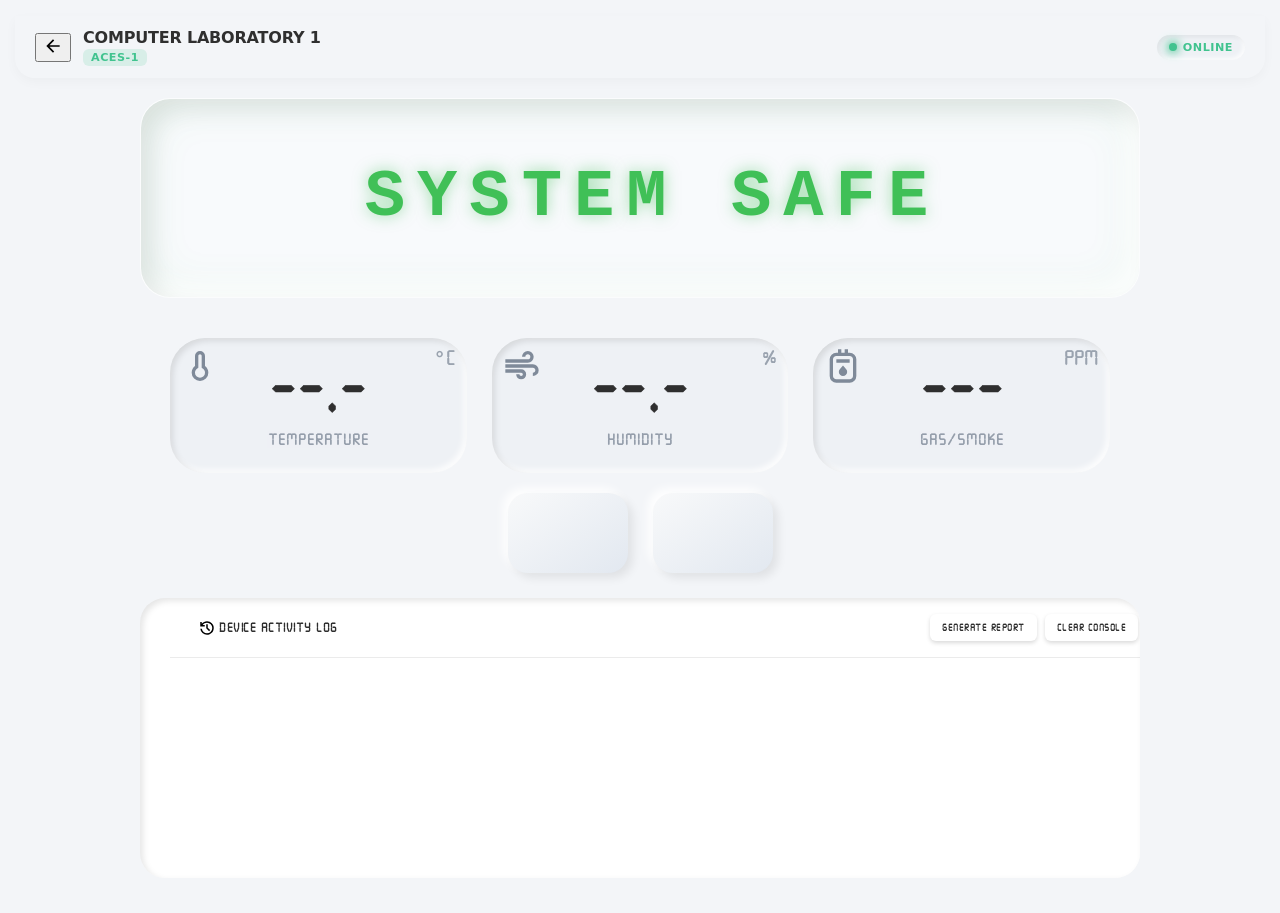
==== device.html @ 0c671ef6 "sync/websocket update for all features" ====
<!DOCTYPE html>
<html lang="en">
<head>
    <meta charset="UTF-8">
    <meta name="viewport" content="width=device-width, initial-scale=1.0">
    <title>Device Detail - ACES IOT</title>
    <script>
      // Apply dark mode immediately to prevent flash
      if (localStorage.getItem('darkMode') === 'true') {
        document.documentElement.classList.add('dark-mode');
      }
    </script>
    
    <link rel="stylesheet" href="css/style.css">
</head>
<body class="device-detail-page">
<script>
  // Immediately apply dark mode to body
  if (localStorage.getItem('darkMode') === 'true') {
    document.body.classList.add('dark-mode');
  }
</script>

    <style>
        .sensor-value {
            font-family: 'SevenSegment', monospace !important;
            font-size: clamp(2.5rem, 8vw, 3.5rem);
            line-height: 1;
        }

        /* Smooth scroll for the log console */
        #deviceLogList {
            scrollbar-width: thin;
            scrollbar-color: var(--text-muted) transparent;
        }
        #deviceLogList::-webkit-scrollbar {
            width: 4px;
        }
        #deviceLogList::-webkit-scrollbar-thumb {
            background: var(--text-muted);
            border-radius: 10px;
        }

        /* Ensure SVGs inside buttons align with text */
        .modal-btn {
            display: flex;
            align-items: center;
            justify-content: center;
            gap: 10px;
        }
        
        #bannerIcon svg {
            filter: drop-shadow(0 0 5px rgba(0,0,0,0.1));
        }

        /* Device header info layout */
        .device-header-info {
            display: flex;
            flex-direction: column;
            gap: 2px;
        }

        /* Device ID badge */
        .device-id-badge {
            font-size: 0.7rem;
            font-weight: 600;
            color: var(--primary-accent);
            background: rgba(65, 195, 143, 0.15);
            padding: 2px 8px;
            border-radius: 6px;
            letter-spacing: 0.5px;
            width: fit-content;
        }

        .dark-mode .device-id-badge {
            background: rgba(65, 195, 143, 0.2);
        }
    </style>
</head>

<body class="device-detail-page">
<script>
  // Immediately apply dark mode to body
  if (localStorage.getItem('darkMode') === 'true') {
    document.body.classList.add('dark-mode');
  }
</script>
    <div class="dashboard-container">
        
        <header class="main-header" style="display: flex; align-items: center; justify-content: space-between; padding: 12px 20px; background: var(--bg-color); border-radius: 0 0 20px 20px; box-shadow: 0 4px 12px rgba(0,0,0,0.03);">
    
    <div style="display: flex; align-items: center; gap: 12px;">
        <button onclick="window.location.href='index.html'" class="back-btn">
            <svg xmlns="http://www.w3.org/2000/svg" height="20px" viewBox="0 -960 960 960" width="20px" fill="currentColor">
                <path d="m313-440 224 224-57 56-320-320 320-320 57 56-224 224h487v80H313Z"/>
            </svg>
        </button>

        <div class="device-header-info">
            <h1 id="detDeviceName" style="margin: 0; font-size: 1rem; font-weight: 800; white-space: nowrap; letter-spacing: -0.2px;">
                COMPUTER LABORATORY 1
            </h1>
            <span id="detDeviceId" class="device-id-badge">ACES-1</span>
        </div>
    </div>

    <div style="display: flex; align-items: center; gap: 12px;">
        <div id="detStatus" class="device-status online">
            ONLINE
        </div>
    </div>
</header>

        <main class="content-area" style="padding: 20px 15px;">
            
            <div id="statusBanner" class="status-banner banner-safe">
    <div id="bannerIcon">
        </div>
    <h2 id="bannerText">SYSTEM SAFE</h2>
</div>

            <div class="sensor-row" style="margin-bottom: 30px;">
                <div class="sensor-box" id="tempBox">
                    <div class="sensor-icon">
                        <svg xmlns="http://www.w3.org/2000/svg" viewBox="0 -960 960 960" fill="currentColor"><path d="M480-120q-83 0-141.5-58.5T280-320q0-48 21-89.5t59-70.5v-240q0-50 35-85t85-35q50 0 85 35t35 85v240q38 29 59 70.5t21 89.5q0 83-58.5 141.5T480-120Zm0-80q50 0 85-35t35-85q0-29-12.5-54T552-416l-32-24v-280q0-17-11.5-28.5T480-760q-17 0-28.5 11.5T440-720v280l-32 24q-23 17-35.5 42T360-320q0 50 35 85t85 35Zm0-120Z"/></svg>
                    </div>
                    <div class="sensor-unit">°C</div>
                    <span class="sensor-value" id="detTemp">--.-</span>
                    <div class="sensor-label">Temperature</div>
                </div>

                <div class="sensor-box" id="humBox">
                    <div class="sensor-icon">
                        <svg xmlns="http://www.w3.org/2000/svg" viewBox="0 -960 960 960" fill="currentColor"><path d="M460-160q-50 0-85-35t-35-85h80q0 17 11.5 28.5T460-240q17 0 28.5-11.5T500-280q0-17-11.5-28.5T460-320H80v-80h380q50 0 85 35t35 85q0 50-35 85t-85 35ZM80-560v-80h540q26 0 43-17t17-43q0-26-17-43t-43-17q-26 0-43 17t-17 43h-80q0-59 40.5-99.5T620-840q59 0 99.5 40.5T760-700q0 59-40.5 99.5T620-560H80Zm660 320v-80q26 0 43-17t17-43q0-26-17-43t-43-17H80v-80h660q59 0 99.5 40.5T880-380q0 59-40.5 99.5T740-240Z"/></svg>
                    </div>
                    <div class="sensor-unit">%</div>
                    <span class="sensor-value" id="detHum">--.-</span>
                    <div class="sensor-label">Humidity</div>
                </div>

                <div class="sensor-box" id="gasBox">
                    <div class="sensor-icon">
                        <svg xmlns="http://www.w3.org/2000/svg" viewBox="0 -960 960 960" fill="currentColor"><path d="M320-80q-66 0-113-47t-47-113v-400q0-66 47-113t113-47h40v-80h80v80h80v-80h80v80h40q66 0 113 47t47 113v400q0 66-47 113T640-80H320Zm0-80h320q33 0 56.5-23.5T720-240v-400q0-33-23.5-56.5T640-720H320q-33 0-56.5 23.5T240-640v400q0 33 23.5 56.5T320-160Zm0-400h320v-80H320v80Zm160 320q42 0 71-28.5t29-69.5q0-33-19-56.5T480-490q-63 72-81.5 96T380-338q0 41 29 69.5t71 28.5ZM240-720v560-560Z"/></svg>
                    </div>
                    <div class="sensor-unit">PPM</div>
                    <span class="sensor-value" id="detGas">---</span>
                    <div class="sensor-label">Gas/Smoke</div>
                </div>
            </div>

           <div class="modal-button-row" style="display: flex; gap: 25px; margin-bottom: 25px; justify-content: center; width: 100%;">
    
    <button onclick="triggerValidation('alarm')" id="manualAlarmBtn" class="modal-btn tactile-key">
        <span id="alarmBtnIcon" class="power-icon">
            </span>
    </button>

    <button onclick="triggerValidation('bfp')" id="bfpBtn" class="modal-btn delete-style tactile-key">
        <span class="bfp-icon-wrap">
            </span>
    </button>
    
</div>

<div class="sensor-box activity-log-container" style="height: 220px; padding: 0; display: flex; flex-direction: column; margin-top: 10px;">
    
    <div class="activity-log-header">
        <div class="activity-log-title-group">
            <svg xmlns="http://www.w3.org/2000/svg" height="24px" viewBox="0 -960 960 960" width="24px" fill="currentColor" class="activity-log-icon">
                <path d="M480-120q-138 0-240.5-91.5T122-440h82q14 104 92.5 172T480-200q117 0 198.5-81.5T760-480q0-117-81.5-198.5T480-760q-69 0-129 32t-101 88h110v80H120v-240h80v94q51-64 124.5-99T480-840q75 0 140.5 28.5t114 77q48.5 48.5 77 114T840-480q0 75-28.5 140.5t-77 114q-48.5 48.5-114 77T480-120Zm112-192L440-464v-216h80v184l128 128-56 56Z"/>
            </svg>
            <h3 class="activity-log-title">DEVICE ACTIVITY LOG</h3>
        </div>
        <div style="display: flex; align-items: center; gap: 8px;">
            <div class="report-dropdown">
                <button id="deviceReportBtn" class="activity-log-action-btn">
                    GENERATE REPORT
                </button>
                <div class="report-menu" id="deviceReportMenu" style="display: none;">
                    <button class="report-option" onclick="generateDeviceReport('pdf')">
                        <svg xmlns="http://www.w3.org/2000/svg" viewBox="0 -960 960 960" fill="currentColor">
                            <path d="m720-120 160-160-56-56-64 64v-167h-80v167l-64-64-56 56 160 160ZM560 0v-80h320V0H560ZM240-160q-33 0-56.5-23.5T160-240v-560q0-33 23.5-56.5T240-880h280l240 240v121h-80v-81H480v-200H240v560h240v80H240Zm0-80v-560 560Z"/>
                        </svg>
                        PDF
                    </button>
                    <button class="report-option" onclick="generateDeviceReport('txt')">
                        <svg xmlns="http://www.w3.org/2000/svg" viewBox="0 -960 960 960" fill="currentColor">
                            <path d="m720-120 160-160-56-56-64 64v-167h-80v167l-64-64-56 56 160 160ZM560 0v-80h320V0H560ZM240-160q-33 0-56.5-23.5T160-240v-560q0-33 23.5-56.5T240-880h280l240 240v121h-80v-81H480v-200H240v560h240v80H240Zm0-80v-560 560Z"/>
                        </svg>
                        TXT
                    </button>
                    <button class="report-option" onclick="generateDeviceReport('csv')">
                        <svg xmlns="http://www.w3.org/2000/svg" viewBox="0 -960 960 960" fill="currentColor">
                            <path d="m720-120 160-160-56-56-64 64v-167h-80v167l-64-64-56 56 160 160ZM560 0v-80h320V0H560ZM240-160q-33 0-56.5-23.5T160-240v-560q0-33 23.5-56.5T240-880h280l240 240v121h-80v-81H480v-200H240v560h240v80H240Zm0-80v-560 560Z"/>
                        </svg>
                        CSV
                    </button>
                </div>
            </div>

            <button onclick="clearDeviceLogs()" class="activity-log-action-btn">
                CLEAR CONSOLE
            </button>
        </div>
    </div>

    <div id="deviceLogList" style="width: 100%; flex-grow: 1; overflow-y: auto; display: flex; flex-direction: column; gap: 8px; padding: 0 28px 20px 28px;">
        </div>

</div>
        </main>
    </div>

    <div id="customModal" class="modal-overlay">
    <div class="modal-content modal-card">
        <div class="modal-lcd-well">
            <h3 id="modalTitle">SYSTEM CONFIRMATION</h3>
            
            <p id="modalMessage">ARE YOU SURE YOU WANT TO PROCEED?</p>
            
            <input type="text" id="bfpNumberInput" placeholder="ENTER BFP NUMBER..." autocomplete="off" inputmode="numeric">
        </div>
        
        <div class="modal-actions">
            <button id="modalCancel" class="modal-btn-neu">CANCEL</button>
            <button id="modalConfirm" class="modal-btn-neu confirm-red">PROCEED</button>
        </div>
    </div>
</div>

    <div id="clearDeviceLogsModal" class="modal-overlay" style="display: none;">
    <div class="modal-content modal-card">
        <div class="modal-lcd-well">
            <h3 id="clearDeviceLogsTitle">CLEAR CONSOLE</h3>
            <p id="clearDeviceLogsMessage">ARE YOU SURE YOU WANT TO CLEAR THE CURRENT SESSION LOGS?</p>
        </div>
        <div class="modal-actions">
            <button id="clearDeviceLogsCancel" class="modal-btn-neu">CANCEL</button>
            <button id="clearDeviceLogsConfirm" class="modal-btn-neu confirm-red">CLEAR</button>
        </div>
    </div>
</div>

    <script src="js/config.js"></script>
    <script src="/socket.io/socket.io.js"></script>
    <script src="js/report.js"></script>
    <script src="js/main.js"></script>
    <script src="js/websocket-client.js"></script>
    <script src="js/device.js"></script>

</body>
</html>
---- css/style.css ----
:root {
  /* ---------------- COLORS ---------------- */
  --app-bg: #f3f5f8;           /* Main background */
  --card-bg: #f6f8fb;          /* Device card background */
  --sensor-bg: #eef1f5;        /* Sensor mini screen background */
  --text-primary: #2f2f2f;
  --text-secondary: #7f8a99;
  --text-muted: #9aa3af;
  --primary-accent: #41c38f;   /* Accent / buttons */
  --accent-green-soft: #cfeee2;
  --status-online: #41c38f;
  --status-offline: #8fa6b8;
}

/* ============================================================
   1. GENERAL / LIGHT MODE STYLES (Base Sizes & Shadows)
   ============================================================ */

/* The Dark Mode Toggle Button Base */
#darkModeToggle {
  width: 100px;           /* Standard width for symmetry */
  height: 48px;          /* Matches Manage Numbers button height */
  padding: 0;
  border: none;
  border-radius: 14px;
  display: flex;
  align-items: center;
  justify-content: center;
  cursor: pointer;
  background-color: var(--card-bg);
  box-sizing: border-box;
  transition: all 0.3s ease;
  box-shadow: 6px 6px 12px rgba(0,0,0,0.08), 
             -6px -6px 12px rgba(255,255,255,0.9);
}

#manageNumbersBtn {
  height: 48px;
  padding: 0 1.5rem;
  border: none;
  border-radius: 14px;
  background-color: var(--card-bg);
  font-weight: 700;
  cursor: pointer;
  box-shadow: 6px 6px 12px rgba(0,0,0,0.08), 
             -6px -6px 12px rgba(255,255,255,0.9);
}

/* Internal Toggle Track */
.toggle-track {
  width: 48px;
  height: 24px;
  border-radius: 20px;
  position: relative;
  background-color: var(--sensor-bg);
  box-shadow: inset 3px 3px 6px rgba(0,0,0,0.1), 
              inset -3px -3px 6px rgba(255,255,255,0.8);
}

/* Internal Toggle Thumb */
.toggle-thumb {
  width: 18px;
  height: 18px;
  background-color: var(--card-bg);
  border-radius: 50%;
  position: absolute;
  top: 3px;
  left: 3px;
  box-shadow: 2px 2px 5px rgba(0,0,0,0.1);
  transition: transform 0.3s ease;
}


/* ============================================================
   1. FIXED DIMENSIONS (Prevents jumping/shrinking)
   ============================================================ */

/* Standardize the "Control" height for header elements */
#manageNumbersBtn, 
#darkModeToggle {
  height: 48px !important;
  box-sizing: border-box;
  display: flex;
  align-items: center;
  justify-content: center;
  border-radius: 14px;
  border: none;
  background-color: var(--card-bg);
  cursor: pointer;
  transition: all 0.3s ease;
}

#darkModeToggle {
  width: 100px; /* Fixed width to match visual weight of other button */
}

/* ============================================================
   2. DARK MODE STEALH OVERRIDES (No Glow, No Size Change)
   ============================================================ */

:root.dark-mode {
  --app-bg: #161E2F;
  --card-bg: #223352;
  --sensor-bg: #1e2a44;
  --text-primary: #f5f5f5;
  --text-secondary: #7f8a99;
  
  /* Muted shadows */
  --shadow-light: rgba(255, 255, 255, 0.05); 
  --shadow-dark: rgba(0, 0, 0, 0.4);
  --inset-light: rgba(255, 255, 255, 0.03);
  --inset-dark: rgba(0, 0, 0, 0.5);
}

/* --- RAISED ELEMENTS (Tiles keep their original size) --- */
.dark-mode .neo-header, 
.dark-mode .device-tile, 
.dark-mode .device-menu {
  background-color: var(--card-bg);
  box-shadow: 8px 8px 16px var(--shadow-dark), 
             -8px -8px 16px var(--shadow-light) !important;
  border: none;
  /* NO height rule here so cards stay big */
}

/* --- RAISED CONTROLS (Buttons/Toggles) --- */
.dark-mode #manageNumbersBtn, 
.dark-mode #darkModeToggle,
.dark-mode .device-menu-btn,
.dark-mode .add-icon-wrapper,
.dark-mode .view-details-btn {
  background-color: var(--card-bg) !important;
  box-shadow: 6px 6px 12px var(--shadow-dark), 
             -6px -6px 12px var(--shadow-light) !important;
  border: none;
}

/* --- SUNKEN ELEMENTS --- */
.dark-mode .sensor-box, 
.dark-mode .add-device-slot,
.dark-mode .toggle-track,
.dark-mode #manageNumbersBtn:active,
.dark-mode #darkModeToggle:active {
  box-shadow: inset 4px 4px 8px var(--inset-dark), 
              inset -4px -4px 8px var(--inset-light) !important;
  background-color: var(--sensor-bg) !important;
}

/* --- TOGGLE SPECIFICS --- */
.dark-mode .toggle-thumb {
  background-color: var(--card-bg) !important;
  box-shadow: 2px 2px 5px var(--shadow-dark), 
             -2px -2px 5px var(--shadow-light) !important;
}

.dark-mode #themeIcon svg {
  fill: var(--text-primary);
  opacity: 0.8;
  filter: none !important; 
}

/* --- ADD DEVICE CARD FIX --- */
.dark-mode .add-device-slot {
  border: 2px dashed rgba(255, 255, 255, 0.05) !important;
}

.dark-mode .add-device-slot p {
  color: var(--text-secondary);
  text-shadow: none;
}
/* --- SPECIFIC FIX FOR VIEW DETAILS BUTTON GLOW --- */
.dark-mode .device-tile .view-details-btn,
.dark-mode .device-tile button:not(.device-menu-btn) {
  background-color: var(--card-bg) !important;
  color: var(--text-primary) !important;
  /* Use the muted dark-mode highlight, not pure white */
  box-shadow: 6px 6px 12px var(--shadow-dark), 
             -5px -5px 10px var(--shadow-light) !important;
  border: none !important;
  transition: all 0.2s ease;
}

/* Ensure the "Press" state also loses the glow */
.dark-mode .device-tile .view-details-btn:active,
.dark-mode .device-tile button:not(.device-menu-btn):active {
  box-shadow: inset 4px 4px 8px var(--inset-dark), 
              inset -4px -4px 8px var(--inset-light) !important;
  background-color: var(--sensor-bg) !important;
  transform: scale(0.98);
}
/* ============================================================
   DEEP STEALH MODAL & HOVER FIX (Zero Size-Shift Version)
   ============================================================ */

/* 1. MODAL BOXES (Alert Numbers, Rename, Remove) */
.dark-mode .modal-content, 
.dark-mode .modal-box,
.dark-mode .popup-container {
  /* Only changing colors and shadows */
  background-color: var(--card-bg) !important;
  box-shadow: 15px 15px 30px var(--shadow-dark), 
             -10px -10px 30px var(--shadow-light) !important;
  
  /* Force size consistency */
  border: none !important; 
  box-sizing: border-box; 
}

/* 2. ADD NEW DEVICE HOVER (Fixes the "Cheeky" Glow on mouse-over) */
.dark-mode .add-device-slot:hover {
  /* Matches the lift of the light mode hover, but with muted colors */
  box-shadow: 10px 10px 20px var(--shadow-dark), 
             -8px -8px 20px var(--shadow-light) !important;
  /* Ensure no height/width jump */
  transform: none; 
}

/* 3. MODAL INPUTS (Sunken fields for names/numbers) */
.dark-mode .modal-content input,
.dark-mode .modal-content select {
  background-color: var(--sensor-bg) !important;
  color: var(--text-primary) !important;
  box-shadow: inset 4px 4px 8px var(--inset-dark), 
              inset -4px -4px 8px var(--inset-light) !important;
  /* Maintain the same border thickness as light mode (likely 0 or 1px) */
  border: none !important;
}

/* 4. MODAL BUTTONS (Save, Cancel, Remove) */
.dark-mode .modal-content button {
  background-color: var(--card-bg) !important;
  color: var(--text-primary) !important;
  box-shadow: 5px 5px 10px var(--shadow-dark), 
             -5px -5px 10px var(--shadow-light) !important;
  border: none !important;
  /* Ensure padding doesn't change from the light mode defaults */
}

/* Override button colors in dark mode for specific button styles */
.dark-mode .modal-content .cancel-style {
  color: #aaa !important;
}

.dark-mode .modal-content .save-style {
  color: #41c38f !important;
}

.dark-mode .modal-content .delete-style {
  color: #ff4757 !important;
}

/* Rename Lab Modal - red cancel in dark mode */
.dark-mode #deviceModal .cancel-style {
  color: #ff4757 !important;
}

/* Alert Contacts Modal - light gray for black in dark mode */
.dark-mode #numbersModal .cancel-style {
  color: #ccc !important;
}

/* 5. MODAL BUTTONS ACTIVE (The "Press" in dark mode) */
.dark-mode .modal-content button:active {
  box-shadow: inset 3px 3px 6px var(--inset-dark), 
              inset -3px -3px 6px var(--inset-light) !important;
}
/* Specifically target the 'Linked to' area inside the modal */
.dark-mode .modal-content, 
.dark-mode .modal-body {
  /* This forces ALL text inside the modal to a readable light gray/white */
  color: #CBD5E0 !important; 
}

/* Specific fix for the "Linked to: ACES" line */
.dark-mode .modal-content span,
.dark-mode .modal-content strong,
.dark-mode .modal-content small {
  color: #E2E8F0 !important; /* Brighter off-white */
  opacity: 1 !important;
}

/* If 'ACES' is a different color or highlighted */
.dark-mode .modal-content b, 
.dark-mode .modal-content .aces-highlight {
  color: #4ade80 !important; /* Mint green so it pops as a brand name */
}

/* --- DEVICE DETAIL DARK MODE OVERRIDES --- */
.dark-mode .status-banner {
  background: #1e293b !important;
  box-shadow: inset 10px 10px 20px rgba(0, 0, 0, 0.4), 
              inset -10px -10px 20px rgba(255, 255, 255, 0.03) !important;
}

.dark-mode .status-banner.banner-safe {
  box-shadow: inset 10px 10px 20px rgba(0, 0, 0, 0.35), 
              inset -10px -10px 20px rgba(255, 255, 255, 0.03),
              inset 0 0 30px rgba(64, 192, 87, 0.08) !important;
}

.dark-mode #bannerText {
  color: #40c057;
  text-shadow: 0 0 15px rgba(64, 192, 87, 0.5);
}

.dark-mode .log-msg {
  color: var(--text-primary) !important;
}

.dark-mode .activity-log-container {
  background: var(--card-bg) !important;
  box-shadow: inset 6px 6px 12px rgba(0, 0, 0, 0.4), 
              inset -6px -6px 12px rgba(255, 255, 255, 0.03) !important;
}

.dark-mode #deviceLogList div {
  background: var(--card-bg) !important;
  color: var(--text-primary) !important;
}

.dark-mode #deviceLogList {
  background: var(--card-bg) !important;
}

.dark-mode .log-date {
  color: var(--text-primary) !important;
}

.dark-mode .log-time {
  color: var(--text-primary) !important;
}

.dark-mode .activity-log-icon {
  color: var(--text-primary) !important;
}

.dark-mode .activity-log-header {
  background: transparent;
  border-bottom-color: rgba(255, 255, 255, 0.08);
}

.dark-mode .activity-log-title {
  color: #e0e6ed;
}

.dark-mode .tactile-key {
  background: linear-gradient(145deg, #2d3748, #1a202c) !important;
  box-shadow: 8px 8px 16px rgba(0, 0, 0, 0.6), 
              -8px -8px 16px rgba(255, 255, 255, 0.06) !important;
}

.dark-mode .tactile-key:active,
.dark-mode .tactile-key.is-active {
  background: #1a202c !important;
  box-shadow: inset 6px 6px 12px rgba(0, 0, 0, 0.7), 
              inset -6px -6px 12px rgba(255, 255, 255, 0.04) !important;
}

.dark-mode .modal-overlay {
  background: rgba(0, 0, 0, 0.7) !important;
}

.dark-mode .modal-content {
  background: #1e293b !important;
  box-shadow: 12px 12px 20px rgba(0, 0, 0, 0.6), 
              -6px -6px 12px rgba(255, 255, 255, 0.05) !important;
  border: 1px solid rgba(255, 255, 255, 0.1) !important;
}

.dark-mode .modal-lcd-well {
  background: #0f172a !important;
  box-shadow: inset 8px 8px 16px rgba(0, 0, 0, 0.6), 
              inset -8px -8px 16px rgba(255, 255, 255, 0.03) !important;
}

.dark-mode .modal-lcd-well h3 {
  color: #94a3b8 !important;
}

.dark-mode .modal-lcd-well p {
  color: #cbd5e1 !important;
}

.dark-mode .modal-lcd-well p .text-engage,
.dark-mode .text-engage {
  color: #ff6b7a !important; /* Brighter red for ENGAGE */
  font-weight: 900 !important;
  text-decoration: underline !important;
}

.dark-mode .modal-lcd-well p .text-deactivate,
.dark-mode .text-deactivate {
  color: #4ade80 !important; /* Brighter green for DEACTIVATE */
  font-weight: 900 !important;
  text-decoration: underline !important;
}

.dark-mode .modal-lcd-well input {
  background: #0f172a !important;
  color: #e2e8f0 !important;
  border: 1px solid rgba(255, 255, 255, 0.1) !important;
}

.dark-mode .modal-btn-neu {
  background: #334155 !important;
  color: #475569 !important;
  box-shadow: 8px 8px 16px rgba(0, 0, 0, 0.8), 
              -8px -8px 16px rgba(255, 255, 255, 0.1) !important;
}

.dark-mode .modal-btn-neu.confirm-red {
  color: #ff6b7a !important;
}

.dark-mode .modal-btn-neu:active {
  box-shadow: inset 6px 6px 12px rgba(0, 0, 0, 0.8), 
              inset -6px -6px 12px rgba(255, 255, 255, 0.05) !important;
}

.dark-mode .confirm-red {
  color: #ff6b7a !important;
}

.dark-mode .back-btn {
  background: var(--card-bg) !important;
  color: var(--text-primary) !important;
  box-shadow: 4px 4px 8px rgba(0, 0, 0, 0.3), 
              -4px -4px 8px rgba(255, 255, 255, 0.05) !important;
}

.dark-mode .back-btn svg {
  fill: #cbd5e1 !important;
}

.dark-mode .text-change {
  color: #94a3b8 !important;
}


/* ---------------- GLOBAL ---------------- */
body {
  font-family: "Inter", "Manrope", system-ui, -apple-system, sans-serif;
  font-weight: 600;
  background-color: var(--app-bg);
  color: var(--text-primary);
  margin: 0;
  padding: 0;
}

button,
.device-tile button,
#manageNumbersBtn,
.modal-content button {
  font-family: inherit;
  font-weight: 600;
  cursor: pointer;
  transition: all 0.2s ease;
}

header {
  display: flex;
  justify-content: space-between;
  align-items: center;
  padding: 1rem 1.5rem;
  background-color: var(--card-bg);
  border-radius: 20px;
  box-shadow: 8px 8px 16px rgba(0,0,0,0.08),
              -8px -8px 16px rgba(255,255,255,0.95);
  
  /* FIX: Only 15px margin on sides, 1rem on top, and 0 on bottom to kill the gap */
  margin: 1rem 15px 0 15px; 
}
/* ---------------- THE MASTER GRID (UPDATED) ---------------- */
.device-grid {
  display: grid !important;
  grid-template-columns: repeat(auto-fit, minmax(350px, 1fr));
  
  /* SURGERY: Remove top margin/padding to sit flush with header */
  margin: 10px 15px 0 15px !important; 
  padding: 0 !important; 
  
  width: calc(100% - 30px);
  gap: 20px;
  align-items: start;
  box-sizing: border-box;
}
/* ---------------- THE SOLID CARD ---------------- */
.device-card {
  height: 250px; 
  min-height: 250px;
  width: 100%; 
  
  display: flex;
  flex-direction: column;
  justify-content: space-between;
  padding: 25px;
  background: var(--card-bg);
  border-radius: 28px;
  
  /* Neumorphic Shadow from your original design */
  box-shadow: 10px 10px 20px rgba(0,0,0,0.2), 
              -10px -10px 20px rgba(255,255,255,0.05);
  
  overflow: hidden; 
  box-sizing: border-box;
}

/* ---------------- SENSOR MINI SCREEN (LCD) ---------------- */
.sensor-box {
  background: var(--sensor-bg);
  border-radius: 14px;
  
  /* REDUCED padding: 10px 16px -> 8px 4px */
  /* This gives the font more horizontal space to grow */
  padding: 8px 4px; 
  
  flex: 1; 
  display: flex;
  flex-direction: column;
  
  /* CHANGED: center content vertically, label will use margin-top: auto to push to bottom */
  justify-content: center; 
  align-items: center;
  position: relative;
  
  box-shadow:
    inset 3px 3px 6px rgba(0,0,0,0.10),
    inset -3px -3px 6px rgba(255,255,255,0.9);
  
  font-family: 'SevenSegment', monospace;
  
  /* INCREASED height: 80px -> 110px */
  /* This allows the number to be much taller without hitting the edges */
  min-height: 110px; 
  overflow: hidden;
}

/* ---------------- DEVICE TILE ---------------- */
.device-tile {
  background-color: var(--card-bg);
  border-radius: 20px;
  padding: 1rem 1.5rem;
  box-shadow:
    8px 8px 16px rgba(0,0,0,0.08),
   -8px -8px 16px rgba(255,255,255,0.95);
  color: var(--text-primary);
  display: flex;
  flex-direction: column;
  gap: 0.75rem;
  transition: transform 0.2s ease, box-shadow 0.2s ease;
}

.device-tile:hover {
  transform: translateY(-2px);
  box-shadow: inset 3px 3px 6px rgba(0,0,0,0.08),
              inset -3px -3px 6px rgba(255,255,255,0.9);
}

/* ---------------- DEVICE HEADER ---------------- */
.device-name {
  display: flex;
  align-items: center;
  justify-content: space-between; /* pushes name/status left and button right */
  font-size: 1rem;
  font-weight: 600;
  min-height: 42px;
  padding-right: 0; /* remove old padding */
  position: relative; /* for absolute positioning */
}

/* Container for name + status badge (inline flex) */
.device-name-left {
  display: flex;
  align-items: center;
  gap: 0.5rem;
}

/* Status badge */
.device-status {
  display: flex;
  align-items: center;
  gap: 6px;
  font-size: 0.7rem;
  padding: 6px 12px;
  border-radius: 20px;
  font-weight: 700;
  text-transform: uppercase;
  letter-spacing: 0.5px;
  background: var(--sensor-bg);
  box-shadow: inset 2px 2px 4px rgba(0,0,0,0.06), 
              inset -2px -2px 4px rgba(255,255,255,0.8);
}

.device-status::before {
  content: '';
  width: 8px;
  height: 8px;
  border-radius: 50%;
  flex-shrink: 0;
}

.device-status.online {
  color: var(--status-online);
}

.device-status.online::before {
  background: var(--status-online);
  box-shadow: 0 0 8px var(--status-online), 0 0 12px var(--status-online);
  animation: pulse-online 2s ease-in-out infinite;
}

.device-status.offline {
  color: var(--status-offline);
}

.device-status.offline::before {
  background: var(--status-offline);
  opacity: 0.6;
}

@keyframes pulse-online {
  0%, 100% {
    box-shadow: 0 0 4px var(--status-online), 0 0 8px var(--status-online);
    opacity: 1;
  }
  50% {
    box-shadow: 0 0 8px var(--status-online), 0 0 16px var(--status-online);
    opacity: 0.8;
  }
}

/* Dark mode status */
.dark-mode .device-status,
:root.dark-mode .device-status {
  background: var(--sensor-bg);
  box-shadow: inset 2px 2px 4px var(--inset-dark), 
              inset -2px -2px 4px var(--inset-light);
}

.dark-mode .device-status.online,
:root.dark-mode .device-status.online {
  color: #4ade80;
}

.dark-mode .device-status.online::before,
:root.dark-mode .device-status.online::before {
  background: #4ade80;
  box-shadow: 0 0 8px #4ade80, 0 0 12px #4ade80;
}

.dark-mode .device-status.offline,
:root.dark-mode .device-status.offline {
  color: #64748b;
}

.dark-mode .device-status.offline::before,
:root.dark-mode .device-status.offline::before {
  background: #64748b;
}

/* ---------------- DEVICE TILE ---------------- */
.device-tile {
  position: relative; /* allows absolute positioning of 3-dot button inside card */
}

/* 3-dots button anchored to top-right corner of card */
.device-menu-btn {
  position: absolute;   /* relative to header */
  top: -9px;
  right: -5px;
  width: 28px;
  height: 28px;
  min-width: 28px;     /* prevent flex grow */
  max-width: 28px;
  min-height: 28px;
  max-height: 28px;
  padding: 0;
  border-radius: 50%;
  border: none;
  background: var(--card-bg);
  color: var(--text-muted);
  font-size: 16px;
  line-height: 1;
  text-align: center;   /* centers the ⋮ */
  display: inline-flex; /* prevent flex stretching */
  justify-content: center;
  align-items: center;
  z-index: 10;
}


.device-menu-btn:hover {
  box-shadow:
    inset 2px 2px 4px rgba(0,0,0,0.12),
    inset -2px -2px 4px rgba(255,255,255,0.9);
}

/* ---------------- DEVICE MENU (dropdown) ---------------- */
.device-menu {
  position: absolute;       /* relative to button */
  top: 36px;                /* drops below the button */
  right: 0;                 /* aligned to button's right edge */
  display: none;            /* hidden by default */
  flex-direction: column;
  background-color: var(--card-bg);
  border-radius: 12px;
  box-shadow: 4px 4px 12px rgba(0,0,0,0.1),
              -4px -4px 12px rgba(255,255,255,0.9);
  min-width: 80px;
  max-width: 140px;
  overflow: hidden;
  z-index: 15;              /* above all card content */
}

.device-menu button:hover {
  background-color: var(--sensor-bg);
}


/* ---------------- SENSOR ROW ---------------- */
.sensor-row {
  display: flex;
  justify-content: space-between;
  gap: 0.8rem;
}

.sensor-box {
  background: var(--sensor-bg);
  border-radius: 14px;
  padding: 15px 10px;
  flex: 1;
  display: flex;
  flex-direction: column;
  align-items: center;    
  justify-content: center; /* This centers the "Value Group" vertically */
  min-height: 110px;       /* Slightly taller for better symmetry */
  box-shadow:
    inset 3px 3px 6px rgba(0,0,0,0.10),
    inset -3px -3px 6px rgba(255,255,255,0.9);
  position: relative;
  overflow: hidden;
}

/* ---------------- BUTTON ---------------- */
.device-tile button {
  width: 100%;
  margin-top: 0.75rem;
  padding: 0.5rem;
  border-radius: 12px;
  border: none;
  background-color: var(--card-bg);
  color: var(--text-primary);
  box-shadow: 6px 6px 12px rgba(0,0,0,0.08),
              -6px -6px 12px rgba(255,255,255,0.95);
}

.device-tile button:hover {
  box-shadow: inset 3px 3px 6px rgba(0,0,0,0.1),
              inset -3px -3px 6px rgba(255,255,255,0.9);
}

/* ---------------- ADD DEVICE TILE ---------------- */
.device-tile.add-device {
  display: flex;
  justify-content: center;
  align-items: center;
  background: var(--card-bg);
  border-radius: 20px;
  border: 2px dashed var(--primary-accent);
  font-size: 1.2rem;
  font-weight: bold;
  height: 160px;
  max-height: 160px;
  transition: transform 0.2s, box-shadow 0.2s;
  box-shadow:
    8px 8px 16px rgba(0,0,0,0.08),
   -8px -8px 16px rgba(255,255,255,0.95);
}

.device-tile.add-device button {
  background: transparent;
  border: none;
  color: var(--primary-accent);
  font-size: 1.4rem;
}

.device-tile.add-device:hover {
  transform: scale(1.03);
  box-shadow: inset 3px 3px 6px rgba(0,0,0,0.08),
              inset -3px -3px 6px rgba(255,255,255,0.9);
}

/* ---------------- MODAL ---------------- */
.modal {
  display: none;
  position: fixed;
  z-index: 100;
  top: 0;
  left: 0;
  right: 0;
  bottom: 0;
  width: 100%;
  height: 100%;
  background-color: rgba(0, 0, 0, 0.6);
  backdrop-filter: blur(4px);
  justify-content: center;
  align-items: center;
  padding: 20px;
  overflow-y: auto;
  box-sizing: border-box;
  
  /* iOS Safari fix - forces GPU layer and fixes tap target issues */
  -webkit-transform: translateZ(0);
  transform: translateZ(0);
  -webkit-overflow-scrolling: touch;
}

.modal-content {
  background-color: var(--card-bg);
  
  /* UPDATED: Padding shrinks from 1.5rem on desktop to 1rem on small phones */
  padding: clamp(1rem, 4vw, 1.5rem); 
  
  border-radius: 24px;
  
  /* RESPONSIVE WIDTH LOGIC */
  width: 92%;         /* Slightly tighter than 95% to ensure shadow visibility */
  max-width: 400px;
  max-height: 80vh;   /* Limit height to 80% of viewport */
  max-height: 80dvh;  /* Dynamic viewport height - better for iOS */
  overflow-y: auto;   /* Scroll inside modal if content is too tall */
  box-sizing: border-box;
  
  /* iOS Safari fix - forces proper hit testing */
  -webkit-transform: translateZ(0);
  transform: translateZ(0);
  position: relative; 

  /* LIGHT MODE NEUMORPHISM */
  box-shadow: 
    10px 10px 20px rgba(0, 0, 0, 0.1),
    -5px -5px 15px rgba(255, 255, 255, 0.5);
    
  border: none;
  position: relative;
  text-shadow: none !important;

  /* ADDED: Ensures internal elements stay vertically centered and tight */
  display: flex;
  flex-direction: column;
  gap: 12px; 
}
/* --- DARK MODE MODAL FIX --- */
/* This removes the white glow when in Dark Mode */
.dark-mode .modal-content {
  box-shadow: 
    8px 8px 16px rgba(0, 0, 0, 0.4), 
    -4px -4px 12px rgba(255, 255, 255, 0.03) !important;
}

.modal-content h2 {
  font-size: clamp(1.1rem, 3vw, 1.3rem); /* Auto-shrinks title on mobile */
  margin-bottom: 0.5rem;
  text-align: center;
  color: var(--text-primary);
}

/* Helpful for the Pixel 7: ensures inputs don't zoom the screen */
.modal-content input {
  font-size: 16px; /* Prevents iOS/Android auto-zoom on focus */
  width: 100%;
  box-sizing: border-box;
}
/* ---------------- PHONE LIST ---------------- */
#numbersList {
  list-style: none;
  padding: 0;
  margin: 1rem 0;
  max-height: 200px;
  overflow-y: auto;
}

#numbersList li {
  background: var(--sensor-bg);
  margin-bottom: 0.75rem;
  padding: 0.8rem 1.2rem; /* Increased side padding */
  border-radius: 14px;
  display: flex;
  justify-content: space-between; /* Pushes number left, button right */
  align-items: center;
  box-shadow: 
    inset 2px 2px 5px rgba(0,0,0,0.05),
    inset -2px -2px 5px rgba(255,255,255,0.8);
  font-family: inherit; /* Clean font for better readability */
  font-size: 1rem;
}

/* Specific styling for the delete button in the list */
#numbersList li button {
  width: auto; /* Overrides full width */
  background: transparent;
  box-shadow: none;
  color: #ff4757; /* Red for deletion */
  padding: 4px 8px;
  font-size: 0.9rem;
  font-weight: bold;
  margin: 0;
  border-radius: 8px;
}

#numbersList li button:active {
  box-shadow: none;
  transform: scale(0.9);
}

/* ---------------- MODAL INPUT ---------------- */
.modal-content input {
  width: 100%;
  box-sizing: border-box;
  padding: 0.8rem 1rem;
  margin: 1rem 0;
  border-radius: 14px;
  border: none;
  background-color: var(--sensor-bg);
  color: var(--text-primary);
  box-shadow: 
    inset 4px 4px 8px rgba(0,0,0,0.08),
    inset -4px -4px 8px rgba(255,255,255,0.9);
  outline: none;
  font-size: 1rem;
}

/* ---------------- MODAL BUTTONS (Add Button) ---------------- */
.modal-content > button {
  width: 100%; 
  padding: 0.8rem;
  border-radius: 14px;
  border: none;
  background-color: var(--card-bg);
  color: var(--primary-accent);
  font-weight: 700;
  box-shadow: 
    6px 6px 12px rgba(0,0,0,0.08),
    -6px -6px 12px rgba(255,255,255,0.95);
  cursor: pointer;
}

.modal-content > button:active {
  box-shadow: 
    inset 3px 3px 6px rgba(0,0,0,0.1),
    inset -3px -3px 6px rgba(255,255,255,0.9);
  transform: scale(0.98);
}
/* ---------------- CLOSE ICON ---------------- */
.close {
  position: absolute;
  top: 1.2rem;
  right: 1.2rem;
  font-size: 1.5rem;
  cursor: pointer;
  color: var(--text-muted);
  line-height: 1;
}
/* ---------------- CLOSE MODAL ---------------- */
.close {
  float: right;
  font-size: 1.2rem;
  cursor: pointer;
  color: var(--text-secondary);
}



/* Updated Button Styles for Header */
#manageNumbersBtn {
  /* Remove fixed padding, use clamp for a "tight" feel on mobile */
  padding: 0 clamp(0.5rem, 2vw, 1.2rem) !important;
  font-size: clamp(0.7rem, 2.5vw, 0.9rem);
  white-space: nowrap;
  height: 44px !important; /* Slightly slimmer height */
}

#darkModeToggle {
  /* Switch from fixed 100px to a fluid width */
  width: clamp(70px, 15vw, 90px) !important; 
  height: 44px !important;
  flex-shrink: 0;
}
/* ---------------- 7-Segment Font ---------------- */
@font-face {
  font-family: 'SevenSegment';
  src: url('../assets/fonts/sevensegment.ttf') format('truetype');
  font-weight: normal;
  font-style: normal;
}

/* ---------------- SENSOR MINI SCREEN ---------------- */
.sensor-box {
  background: var(--sensor-bg);
  border-radius: 14px;
  /* Increased padding slightly to prevent values from touching the edges */
  padding: 12px 6px; 
  
  flex: 1 1 0px; 
  width: 0; 
  
  display: flex;
  flex-direction: column;
  /* Centering logic */
  justify-content: center; 
  align-items: center;
  position: relative;
  
  box-shadow:
    inset 3px 3px 6px rgba(0,0,0,0.10),
    inset -3px -3px 6px rgba(255,255,255,0.9);
  
  /* Increased the height slightly (0.8 to 0.9) to give room for the centering */
  aspect-ratio: 1 / 0.9; 
  min-height: auto; 
  overflow: hidden;
}
/* Top-left icon */
.sensor-icon {
  position: absolute;
  top: 8px;
  left: 10px;
  font-size: 14px;
  color: var(--text-secondary);
}

.sensor-icon {
  position: absolute;
  top: 8px;
  left: 10px;
  width: 16px;
  height: 16px;
}
/* ---------- THEME TOGGLE ---------- */
.theme-toggle {
  background: none;
  border: none;
  cursor: pointer;
  padding: 0;
}

.toggle-track {
  width: 56px;
  height: 28px;
  background: #ccc;
  border-radius: 20px;
  position: relative;
  transition: background 0.3s ease;
}

.toggle-thumb {
  width: 24px;
  height: 24px;
  background: #fff;
  color: #222; /* moon visible in light mode */
  border-radius: 50%;
  position: absolute;
  top: 2px;
  left: 2px;
  display: flex;
  align-items: center;
  justify-content: center;
  transition: transform 0.3s ease;
}

.toggle-thumb svg {
  width: 18px;
  height: 18px;
  fill: currentColor;
}

/* ---------- DARK MODE STATE ---------- */
:root.dark-mode .toggle-track {
  background: #444;
}

:root.dark-mode .toggle-thumb {
  transform: translateX(28px);
  color: #000000; /* sun yellow */
}
/* Danger state for the sensor box */
.sensor-box.danger {
  background: #ffeded; /* Soft red bg */
  box-shadow: inset 3px 3px 6px rgba(255, 0, 0, 0.1), 
              inset -3px -3px 6px rgba(255, 255, 255, 0.9);
}

.sensor-box.danger .sensor-value {
  color: #e63946 !important; /* Warning Red */
  text-shadow: 0 0 8px rgba(230, 57, 70, 0.3);
}

/* Optional: Flashing animation for critical gas/fire */
@keyframes pulse-red {
  0% { opacity: 1; }
  50% { opacity: 0.6; }
  100% { opacity: 1; }
}

.sensor-box.danger .sensor-icon {
  color: #e63946;
  animation: pulse-red 1s infinite;
}
/* Pushes the X to the edge and removes the glow */
#numbersList li {
  display: flex !important;
  justify-content: space-between !important;
  align-items: center;
  padding: 0.8rem 1.2rem !important; /* Slightly more side padding */
  text-shadow: none !important;
}
/* Forces the font on the number specifically */
.seven-seg-modal {
  font-family: 'SevenSegment', monospace !important;
  text-shadow: none !important;
}

/* Update the existing delete-btn-modal block */
.delete-btn-modal {
  background: transparent !important;
  box-shadow: none !important;
  color: #ff4757 !important; /* Keep it red for danger */
  width: auto !important;
  padding: 5px 10px !important; /* Bigger tap target */
  margin: 0 !important;
  border: none !important;
  font-size: 0.85rem !important;
  font-weight: bold !important;
  cursor: pointer;
  text-transform: uppercase;
  letter-spacing: 0.5px;
}

.delete-btn-modal:hover {
  text-decoration: underline;
  opacity: 0.8;
}

/* --- NEW: THE HORIZONTAL BUTTON ROW --- */
.modal-button-row {
  display: flex;
  gap: 15px;      /* Gap between Add and Save */
  margin-top: 20px;
}

/* Update your existing button styles to work inside the row */
#addNumberBtn, #saveNumbersBtn {
  flex: 1;        /* This is the magic part that makes them side-by-side */
  padding: 0.8rem;
  border-radius: 14px;
  border: none;
  background-color: var(--card-bg);
  font-weight: bold;
  cursor: pointer;
  transition: all 0.2s ease;
  /* Standard neumorphic shadow */
  box-shadow: 
    5px 5px 10px rgba(0,0,0,0.08), 
    -5px -5px 10px rgba(255,255,255,0.9);
}

#addNumberBtn {
  color: var(--primary-accent); /* Keep Add green */
}

#saveNumbersBtn {
  color: var(--text-primary); /* Keep Save standard */
}

/* Pressed state for both */
#addNumberBtn:active, #saveNumbersBtn:active {
  box-shadow: 
    inset 3px 3px 6px rgba(0,0,0,0.1), 
    inset -3px -3px 6px rgba(255,255,255,0.9);
  transform: scale(0.98);
}
/* The 'Empty Slot' look */
.add-device-slot {
  display: flex;
  flex-direction: column;
  justify-content: center;
  align-items: center;
  border: 2px dashed rgba(0, 0, 0, 0.05); /* Subtle hint of a border */
  background: var(--card-bg);
  /* Inset shadow makes it look sunken */
  box-shadow: 
    inset 6px 6px 12px rgba(0, 0, 0, 0.05), 
    inset -6px -6px 12px rgba(255, 255, 255, 0.8) !important;
  cursor: pointer;
  transition: all 0.3s ease-in-out;
  min-height: 180px; /* Match your other cards */
}

/* Hover state: It 'pops out' to meet your cursor */
.add-device-slot:hover {
  border-color: var(--primary-accent);
  transform: translateY(-5px);
  /* Changes from sunken to popping out */
  box-shadow: 
    10px 10px 20px rgba(0, 0, 0, 0.1), 
    -10px -10px 20px rgba(255, 255, 255, 1) !important;
}

/* The Plus Icon styling */
.add-icon-wrapper {
  width: 50px;
  height: 50px;
  border-radius: 50%;
  display: flex;
  justify-content: center;
  align-items: center;
  margin-bottom: 15px;
  background: var(--card-bg);
  box-shadow: 4px 4px 8px rgba(0,0,0,0.1), -4px -4px 8px rgba(255,255,255,0.9);
  color: var(--primary-accent);
  font-size: 2rem;
  font-weight: bold;
}

.add-device-slot p {
  color: var(--text-secondary);
  font-weight: 600;
  font-size: 0.9rem;
}
/* --- MODAL BUTTONS (HORIZONTAL) --- */
.modal-button-row {
  display: flex;
  gap: 15px;
  margin-top: 20px;
}

#addNumberBtn, #saveNumbersBtn {
  flex: 1;
  padding: 0.8rem;
  border-radius: 14px;
  border: none;
  background-color: var(--card-bg);
  font-weight: bold;
  cursor: pointer;
  box-shadow: 5px 5px 10px rgba(0,0,0,0.08), -5px -5px 10px rgba(255,255,255,0.9);
  transition: all 0.2s ease;
}

#addNumberBtn { color: var(--primary-accent); }
#saveNumbersBtn { color: var(--text-primary); }

#addNumberBtn:active, #saveNumbersBtn:active {
  box-shadow: inset 3px 3px 6px rgba(0,0,0,0.1), inset -3px -3px 6px rgba(255,255,255,0.9);
  transform: scale(0.98);
}

/* --- DELETE BUTTON (TEXT STYLE) --- */
.delete-btn-modal {
  background: transparent !important;
  color: #ff4757 !important;
  border: none !important;
  font-weight: bold;
  cursor: pointer;
  padding: 5px 10px;
}

/* --- ADD DEVICE SLOT (SUNKEN LOOK) --- */
.add-device-slot {
  display: flex;
  flex-direction: column;
  justify-content: center;
  align-items: center;
  background: var(--card-bg);
  box-shadow: inset 6px 6px 12px rgba(0,0,0,0.05), inset -6px -6px 12px rgba(255,255,255,0.8) !important;
  border: 2px dashed rgba(0,0,0,0.05);
  cursor: pointer;
  transition: all 0.3s ease;
}

.add-device-slot:hover {
  transform: translateY(-5px);
  box-shadow: 10px 10px 20px rgba(0,0,0,0.1), -10px -10px 20px rgba(255,255,255,1) !important;
}

.add-icon-wrapper {
  width: 50px; height: 50px;
  border-radius: 50%;
  display: flex; justify-content: center; align-items: center;
  background: var(--card-bg);
  box-shadow: 4px 4px 8px rgba(0,0,0,0.1), -4px -4px 8px rgba(255,255,255,0.9);
  color: var(--primary-accent);
  font-size: 2rem;
  margin-bottom: 10px;
}
.input-group {
  display: flex;
  flex-direction: column;
  align-items: flex-start;
  width: 100%;
  margin: 15px 0;
}

.input-group label {
  font-size: 0.8rem;
  font-weight: bold;
  margin-bottom: 5px;
  color: var(--text-primary);
  opacity: 0.7;
}

.input-group input {
  width: 100%;
  padding: 12px;
  border-radius: 12px;
  border: none;
  background: var(--card-bg);
  box-shadow: inset 4px 4px 8px rgba(0,0,0,0.05), inset -4px -4px 8px rgba(255,255,255,0.8);
  color: var(--text-primary);
}

/* Ensure the row spans full width and buttons share space 50/50 */
/* This targets all buttons inside any modal button row */
.modal-button-row button {
  flex: 1;
  padding: 12px;
  border-radius: 12px;
  border: none;
  font-weight: bold;
  cursor: pointer;
  
  /* THE NEUMORPHIC LOOK */
  background-color: var(--card-bg); /* This must match the modal background */
  box-shadow: 5px 5px 10px rgba(0,0,0,0.08), 
             -5px -5px 10px rgba(255,255,255,0.9);
  
  transition: all 0.2s ease;
}

/* Hover/Click effect to make them feel like real buttons */
.modal-button-row button:active {
  box-shadow: inset 3px 3px 6px rgba(0,0,0,0.1), 
              inset -3px -3px 6px rgba(255,255,255,0.8);
  transform: scale(0.98);
}

/* Apply the specific colors */
#confirmDeleteBtn {
  color: #ff4757; /* The red color for "Remove" */
}

#cancelDeleteBtn, #cancelDeviceBtn {
  color: #888; /* The neutral color for "Cancel" */
}

#confirmDeviceBtn {
  color: var(--primary-accent); /* The blue/green color for "Save" */
}
#cancelDeviceBtn, #confirmDeviceBtn {
  flex: 1; /* This makes both buttons stretch to fill the row equally */
  padding: 0.8rem;
  border-radius: 14px;
  border: none;
  background-color: var(--card-bg);
  font-weight: bold;
  cursor: pointer;
  box-shadow: 5px 5px 10px rgba(0,0,0,0.08), -5px -5px 10px rgba(255,255,255,0.9);
  transition: all 0.2s ease;
}

/* Specific colors for clarity */
#cancelDeviceBtn { color: #ff4757; } 
#confirmDeviceBtn { color: var(--primary-accent); }

/* Active (Pressed) state for that tactile feel */
#cancelDeviceBtn:active, #confirmDeviceBtn:active {
  box-shadow: inset 3px 3px 6px rgba(0,0,0,0.1), inset -3px -3px 6px rgba(255,255,255,0.9);
  transform: scale(0.98);
}

/* Container for side-by-side buttons */
.modal-button-row {
  display: flex;
  gap: 15px;
  width: 100%;
  justify-content: space-between;
}

/* Base Neumorphic Button Style */
.modal-btn {
  flex: 1; /* This makes them stretch equally */
  padding: 15px;
  border: none;
  border-radius: 14px;
  font-weight: bold;
  font-size: 1rem;
  cursor: pointer;
  
  /* NEUMORPHIC RAISED EFFECT */
  background: var(--card-bg);
  box-shadow: 6px 6px 12px rgba(0,0,0,0.08), 
             -6px -6px 12px rgba(255,255,255,0.9);
             
  transition: all 0.2s ease;
  display: flex;
  justify-content: center;
  align-items: center;
}

/* Tactile "Pressed" Effect */
.modal-btn:active {
  box-shadow: inset 4px 4px 8px rgba(0,0,0,0.1), 
              inset -4px -4px 8px rgba(255,255,255,0.9);
  transform: scale(0.98);
}

/* Color Styles */
.cancel-style {
  color: #888 !important; /* Default gray for cancel/close */
}

.delete-style {
  color: #ff4757 !important; /* Danger red */
}

.save-style {
  color: #41c38f !important; /* Green for save/add */
}

/* Rename Lab Modal - red cancel + green save */
#deviceModal .cancel-style {
  color: #ff4757 !important; /* Red for rename cancel */
}

/* Alert Contacts Modal - black close + green add */
#numbersModal .cancel-style {
  color: #000 !important; /* Black for close */
}
.hardware-status {
  background: rgba(0, 0, 0, 0.03);
  padding: 10px 15px;
  border-radius: 10px;
  font-size: 0.85rem;
  margin-bottom: 15px;
  display: flex;
  align-items: center;
  gap: 8px;
  color: #555;
  border-left: 4px solid var(--primary-accent); /* Blue/Green strip */
}

.hardware-status .dot {
  height: 8px;
  width: 8px;
  background-color: #2ecc71; /* Green dot */
  border-radius: 50%;
  display: inline-block;
  box-shadow: 0 0 8px #2ecc71;
  animation: pulse 2s infinite;
}

@keyframes pulse {
  0% { opacity: 0.4; }
  50% { opacity: 1; }
  100% { opacity: 0.4; }
}

/* --- EMERGENCY ALERT SYSTEM --- */

/* 1. The Animation Keyframes */
@keyframes pulse-red-glow {
  0% { box-shadow: 0 0 5px rgba(230, 57, 70, 0.2); }
  50% { box-shadow: 0 0 25px rgba(230, 57, 70, 0.6); }
  100% { box-shadow: 0 0 5px rgba(230, 57, 70, 0.2); }
}

/* 2. The Active State for the Card */
.device-tile.emergency-active {
  border: 2px solid #e63946 !important; /* Forces a red border */
  animation: pulse-red-glow 1.5s infinite ease-in-out;
  background-color: #fff9f9 !important; /* Very subtle warm tint */
}

/* 3. Dark Mode adjustment for Emergency */
.dark-mode .device-tile.emergency-active {
  background-color: #2d1b1e !important;
  border: 2px solid #ff4d4d !important;
}

/* --- SAMSUNG GALAXY S8+ FIX (360px) --- */
@media (max-width: 380px) {
  /* Align header with device grid - same margins */
  .neo-header,
  header {
    margin-left: 8px !important;
    margin-right: 12px !important;
    width: calc(100% - 20px) !important;
    padding: 12px 15px !important;
    box-sizing: border-box !important;
  }

  /* Reduce grid card minimum width for narrow phones */
  .device-grid {
    grid-template-columns: 1fr !important;
    margin-left: 10px !important;
    margin-right: 10px !important;
    width: calc(100% - 20px) !important;
    gap: 15px;
    box-sizing: border-box !important;
  }

  .header-left {
    margin-left: 0 !important;
    padding-left: 0 !important;
  }

  .header-inner {
    padding-left: 0 !important;
    margin-left: 0 !important;
  }

  /* Match device card internal padding */
  .device-card {
    padding: 15px !important;
  }

  /* Fix header text wrapping - keep ACES IOT on one line */
  .header-left h1 {
    font-size: 0.9rem !important;
    white-space: nowrap;
  }

  .mobile-subtitle {
    font-size: 0.65rem !important;
  }

  .sensor-value {
    font-size: 15px !important;
  }
  /* Adjust card height for smaller screens */
  .device-card {
    height: 220px !important;
  }

  /* Tighten header spacing - align with device grid margins */
  .header-container {
    padding: 10px 12px !important;
    gap: 8px !important;
    margin: 10px 10px 0 10px !important;
    width: calc(100% - 20px) !important;
  }

  .header-nav {
    gap: 12px !important;
  }

  .header-controls-group {
    gap: 8px !important;
  }

  /* Adjust nav button sizes */
  .nav-btn {
    width: 32px !important;
    height: 32px !important;
    font-size: 0.7rem !important;
  }

  /* Tighten sensor spacing on detail page */
  .sensor-row {
    gap: 10px !important;
  }

  .sensor-box {
    padding: 8px !important;
  }
}

/* --- MOBILE SENSOR FIX --- */
@media (max-width: 480px) {
  .device-detail-page .sensor-row > .sensor-box {
    /* Reduced height to compress content and center value better */
    height: auto !important;
    min-height: 70px !important; 
    padding: 6px 2px !important;
    justify-content: center !important;
  }

  /* Move the icon slightly so it doesn't collide with the big number */
  .sensor-icon {
    top: 5px;
    left: 5px;
    transform: scale(0.9); 
    opacity: 1;
    margin-bottom: -8px;
  }

  .sensor-icon svg {
    width: 23px;
    height: 23px;
  }

  .sensor-value {
    margin-top: -12px !important;
    margin-bottom: -8px !important;
  }

  .sensor-label {
    font-size: 0.8rem !important;
    padding-bottom: 4px;
    padding-top: 2px !important;
    margin-top: auto !important;
  }

}
/* Makes the logo feel interactive without changing layout */
.header-left a {
  display: inline-block;
  transition: transform 0.2s ease, opacity 0.2s ease;
}

.header-left a:hover {
  opacity: 0.8;
  transform: scale(1.01); /* Very subtle growth on hover */
}

.header-left a:active {
  transform: scale(0.98); /* Slight shrink when clicked */
}
/* This controls the parent container */
.header-inner {
  display: flex !important;
  justify-content: flex-start !important; /* Forces items to stack from left */
  width: 100%;
}

/* This pushes the whole group to the right */
.header-controls-group {
  margin-left: auto; 
  display: flex;
  align-items: center;
  gap: 10px; /* Space between the Nav and the Dark Mode Toggle */
}

/* Ensure the old nav styles aren't fighting us */
.header-nav {
  position: static !important;
  transform: none !important;
  margin: 0 !important;
  display: flex;
  gap: 15px; /* Space between Alerts and Logs */
}

.header-right {
  margin: 0 !important;
}

/* --- NEW MASTER UNIT CONTROL --- */
.sensor-unit {
  position: absolute !important;
  /* ADJUST THESE: Higher numbers move it away from the edge */
  top: 10px !important;  
  right: 12px !important; 
  
  /* Styling from your favorites */
  font-size: 14px !important; 
  font-weight: 600;
  color: var(--text-muted);
  font-family: inherit; /* Standard font looks cleaner for units than SevenSegment */
  line-height: 1;
  pointer-events: none;
}

/* --- MOBILE SPECIFIC (Pixel 7 / Phone) --- */
@media (max-width: 480px) {
  .sensor-unit {
    /* Nudge these to match your icon's breathing room on mobile */
    top: 8px !important; 
    right: 10px !important;
    font-size: 13px !important;
  }
}
/* --- THE MASTER LABEL CONTROL --- */
.sensor-label {
  /* 1. POSITIONING: margin-top auto is the secret to the bottom alignment */
  margin-top: auto !important; 
  padding-bottom: 8px;
  margin-bottom: 0 !important;
  padding-top: 4px !important;
  
  /* 2. TYPOGRAPHY: standard font is much easier to read than SevenSegment for text */
  font-size: 13px !important; 
  font-family: inherit; 
  font-weight: 800;
  text-transform: uppercase;
  letter-spacing: 1px;
  
  /* 3. VISUALS */
  color: var(--text-secondary);
  opacity: 0.8;
  white-space: nowrap;
}

/* --- MOBILE SPECIFIC (Pixel 7) --- */
@media (max-width: 480px) {
  .sensor-label {
    font-size: 12px !important; /* Slightly smaller to fit tighter mobile cards */
    letter-spacing: 0.5px;
  }
}

/* --- THE MASTER DATA GROUP (Number Positioning) --- */
.sensor-data-group {
  flex: 1; 
  display: flex;
  align-items: center; 
  justify-content: center;
  width: 100%;
  
  /* ADJUST THIS: Nudge the number up or down globally */
  /* Negative = Up, Positive = Down */
  transform: translateY(0px); 
}

/* --- MOBILE DATA GROUP (Pixel 7 Nudge) --- */
@media (max-width: 480px) {
  .sensor-data-group {
    /* If the number looks too low on your phone, try -3px or -5px */
    transform: translateY(6px) !important; 
    
    /* You can also adjust the font size here if the number is too big for the box */
    /* .sensor-value { font-size: 30px !important; } */
  }
}

/* --- THE MASTER VALUE CONTROL --- */
.sensor-value {
  /* 1. TYPOGRAPHY: Big, Bold, and Digital */
  font-family: 'SevenSegment', monospace;
  font-size: 48px !important; /* The 'Sweet Spot' size */
  font-weight: 900;
  line-height: 1;
  color: var(--text-primary);
  -webkit-text-stroke: 0.5px var(--text-primary);
  
  /* 2. STABILITY: Stops the numbers from 'shivering' */
  font-variant-numeric: tabular-nums;
  display: inline-block;
  text-align: center;
  white-space: nowrap;
  
  /* 3. CENTERING: Ensure vertical centering in flex container */
  margin: auto 0 !important;
}
/* --- MOBILE VALUE TWEAK (Pixel 7) --- */
@media (max-width: 480px) {
  .sensor-value {
    /* 32px or 36px usually fits best on mobile without overlapping the unit */
    font-size: 36px !important; 
    letter-spacing: -1px;
  }
}

/* --- SMALLER PHONES (Galaxy S8+ / 360px) --- */
@media (max-width: 380px) {
  .sensor-value {
    font-size: 23px !important;
    letter-spacing: -1px;
  }
}

/* ============================================================
   MASTER HEADER: CONSOLIDATED & ALIGNED
   ============================================================ */

.neo-header {
  display: flex;
  justify-content: space-between;
  align-items: center;
  padding: 0.8rem 1.2rem;
  background-color: var(--card-bg);
  border-radius: 20px;
  box-shadow: 8px 8px 16px rgba(0,0,0,0.08), -8px -8px 16px rgba(255,255,255,0.95);
  margin: 1rem 15px 0 15px !important; 
  width: calc(100% - 30px);
  box-sizing: border-box;
  position: sticky;
  top: 10px;
  z-index: 1000;
}

.header-inner {
  display: flex;
  align-items: center;
  width: 100%;
}

/* --- TITLE AREA (DESKTOP & MASTER) --- */
.header-left { 
  margin-right: auto;
  display: flex;
  flex-direction: column; /* Forces vertical stacking everywhere */
  align-items: flex-start; /* Aligns both lines to the absolute left */
}

.header-left h1 {
  margin: 0 !important;
  padding: 0 !important;
  font-size: clamp(1.1rem, 4vw, 1.4rem);
  font-weight: 800;
  text-transform: uppercase;
  color: var(--text-primary);
  line-height: 1; /* Keeps the gap between lines tight */
}

/* Desktop version: Visible by default, hidden on mobile */
.desktop-title-part {
  display: inline !important; 
  color: #666;
  margin-left: 6px;
}

/* Mobile version: Hidden by default, shown on mobile */
.mobile-subtitle {
  display: none !important; 
  color: #666;
}
/* --- NAV & CONTROLS --- */
.header-controls-group {
  display: flex;
  align-items: center;
  gap: clamp(10px, 3vw, 20px);
}

.header-nav { display: flex; gap: 12px; }

.nav-item {
  display: flex;
  align-items: center;
  gap: 8px;
  text-decoration: none;
  color: var(--text-secondary);
  padding: 8px 12px;
  border-radius: 12px;
  transition: all 0.3s ease;
  font-weight: 700;
  text-transform: uppercase;
  font-size: 0.85rem;
}

.nav-item:hover {
  color: #3b82f6;
  background-color: var(--card-bg);
  box-shadow: 4px 4px 10px rgba(0, 0, 0, 0.05), -4px -4px 10px rgba(255, 255, 255, 0.8);
}

.nav-item.active {
  color: #3b82f6;
  background-color: var(--card-bg);
  box-shadow: inset 4px 4px 8px rgba(0, 0, 0, 0.08), inset -4px -4px 8px rgba(255, 255, 255, 0.9);
  font-weight: 600;
}

.nav-item.active .nav-svg {
  fill: #3b82f6;
}

.nav-item:active {
  transform: scale(0.95);
  box-shadow: inset 3px 3px 6px rgba(0, 0, 0, 0.08), inset -3px -3px 6px rgba(255, 255, 255, 0.9);
}

.nav-svg { width: 22px; height: 22px; fill: currentColor; transition: all 0.3s ease; }

/* ============================================================
   ALERTS MODAL: UNIVERSAL LAYOUT (Syncs Light & Dark)
   ============================================================ */

/* --- BASE STYLES (Applies to both Light & Dark Mode) --- */
#numbersList {
    padding: 15px 12px !important;
    overflow-y: auto !important;
    max-height: 140px;  /* Fits ~2 numbers, scrolls after that */
    display: flex;
    flex-direction: column;
    align-items: center;
    list-style: none;
    margin: 0;
    border-radius: 16px;
    
    /* Neumorphic inset well - looks like a scrollable box */
    box-shadow: inset 6px 6px 12px rgba(0, 0, 0, 0.1),
                inset -6px -6px 12px rgba(255, 255, 255, 0.7);
}

#numbersList li {
    padding: 12px 16px;
    border-radius: 12px;
    display: flex;
    justify-content: space-between;
    align-items: center;
    /* This ensures the box layout is identical in both modes */
    width: calc(100% - 24px) !important; 
    margin: 0 auto 20px auto; 
    box-sizing: border-box;
}

/* --- DARK MODE OVERRIDES --- */
.dark-mode .desktop-title-part,
.dark-mode .mobile-subtitle { color: #bbb; }

.dark-mode .nav-item:hover {
    background-color: rgba(255, 255, 255, 0.05);
    color: #60a5fa;
    box-shadow: 0 0 15px rgba(59, 130, 246, 0.4);
    text-shadow: 0 0 8px rgba(59, 130, 246, 0.3);
}

.dark-mode .nav-item.active {
    background-color: rgba(59, 130, 246, 0.15);
    color: #60a5fa;
    box-shadow: inset 4px 4px 8px rgba(0, 0, 0, 0.4), inset -4px -4px 8px rgba(255, 255, 255, 0.02);
    text-shadow: 0 0 10px rgba(59, 130, 246, 0.5);
}

.dark-mode .nav-item.active .nav-svg {
    fill: #60a5fa;
    filter: drop-shadow(0 0 6px rgba(59, 130, 246, 0.6));
}

/* --- DARK MODE: ADDED NUMBER BOX FIX --- */

/* Dark mode list container - sunken well effect */
.dark-mode #numbersList {
    background-color: rgba(0, 0, 0, 0.3);
    box-shadow: inset 6px 6px 12px rgba(0, 0, 0, 0.4),
                inset -6px -6px 12px rgba(255, 255, 255, 0.05);
    border: 1px solid rgba(255, 255, 255, 0.05);
}

.dark-mode #numbersList li {
    background-color: var(--card-bg);
    color: var(--text-primary);
    /* REFINED SHADOW: No white glow, prevents right-side clipping */
    box-shadow: 6px 6px 12px rgba(0, 0, 0, 0.4), 
                -4px -4px 8px rgba(255, 255, 255, 0.02) !important;
    border: 1px solid rgba(255, 255, 255, 0.05);
}

.dark-mode .delete-num-btn {
    background: var(--card-bg);
    color: #ef4444;
    border: none;
    border-radius: 8px;
    padding: 6px 12px;
    /* Soft shadows for the button in the dark */
    box-shadow: 3px 3px 6px rgba(0, 0, 0, 0.3), 
                -2px -2px 5px rgba(255, 255, 255, 0.05);
    cursor: pointer;
    transition: all 0.2s ease;
    font-weight: bold;
    font-size: 0.75rem;
}

.dark-mode .delete-num-btn:hover {
    box-shadow: inset 2px 2px 5px rgba(0, 0, 0, 0.5);
    color: #ff6b6b;
}
.dark-mode .nav-item:nth-child(1):hover { box-shadow: 0 0 15px rgba(59, 130, 246, 0.5); }
.dark-mode .nav-item:nth-child(2):hover { box-shadow: 0 0 15px rgba(16, 185, 129, 0.4); }

/* --- MOBILE (PIXEL 7) OVERRIDE --- */
@media (max-width: 480px) {
  /* Hides the 'DASHBOARD' that sits next to ACES IOT */
  .desktop-title-part { 
    display: none !important; 
  }
  
  /* Shows the 'DASHBOARD' that sits UNDER ACES IOT */
  .mobile-subtitle {
    display: block !important; 
    text-align: left !important;
    margin: 2px 0 0 0 !important; /* Adjust this to move it up or down */
    padding: 0 !important;
    font-size: 0.65rem;
    font-weight: 800;
    text-transform: uppercase;
    letter-spacing: 1px;
    width: 100%;
  }

  .header-left h1 {
    font-size: 1.1rem;
    display: block !important; /* Ensure the H1 doesn't try to flex anymore */
  }

  /* Stacked Nav Fix */
  .nav-item { flex-direction: column; padding: 6px 8px; min-width: 50px; gap: 0; }
  .nav-text { display: block !important; font-size: 10px; margin-top: 2px; }
  .nav-svg { width: 20px; height: 20px; margin-right: 0; }
}

/* ============================================================
   DEVICE DETAIL PAGE: NEUMORPHIC LCD & TACTILE CONTROLS
   ============================================================ */

body {
    background-color: var(--app-bg);
    color: var(--text-primary);
}

/* --- 1. FINAL SUNKEN PHYSICAL WELL --- */
.status-banner {
    /* Tighten size to match sensor proportions */
    padding: 40px 20px; 
    width: 90%;
    max-width: 450px; 
    margin: 0 auto 30px auto; 
    border-radius: 40px; 
    
    text-align: center;
    display: flex;
    flex-direction: column;
    align-items: center;
    justify-content: center; 
    position: relative;
    transition: all 0.5s ease;

    /* THE FIX: We use a slightly darker background than the body 
       to make the "hole" look deeper + much sharper inset shadows */
    background: #f8fafc; 
    box-shadow: 
        inset 10px 10px 20px rgba(0, 0, 0, 0.1),   /* Top-left dark sink */
        inset -10px -10px 20px rgba(255, 255, 255, 0.8); /* Bottom-right light edge */
    
    border: 1px solid rgba(255, 255, 255, 0.5); /* Subtle rim */
}

/* --- THE 7-SEGMENT DISPLAY --- */
#bannerText {
    font-family: 'Seven Segment', 'Courier New', Courier, monospace; 
    font-weight: 900;
    font-size: 2rem; 
    margin-top: 15px;
    text-transform: uppercase;
    letter-spacing: 5px; 
    
    /* Ensure text looks like it is "inside" the hole */
    background: transparent;
    padding: 0;
    transition: all 0.4s ease;
}

/* SAFE STATE: Deep Green "Under-Glass" Glow */
.status-banner.banner-safe {
    box-shadow: 
        inset 10px 10px 20px rgba(0, 0, 0, 0.08), 
        inset -10px -10px 20px rgba(255, 255, 255, 0.8),
        inset 0 0 30px rgba(64, 192, 87, 0.05); /* Internal green ambient light */
}

.status-banner.banner-safe #bannerText {
    color: #40c057; 
    text-shadow: 0 0 15px rgba(64, 192, 87, 0.5);
}

/* DANGER STATE: Intense Pulsing Light from the Well */
.status-banner.banner-danger {
    animation: deep-sunken-pulse 1.5s infinite ease-in-out;
}

.status-banner.banner-danger #bannerText {
    color: #ff4757;
    text-shadow: 0 0 25px rgba(255, 71, 87, 0.7);
}

/* Deep Pulse Animation */
@keyframes deep-sunken-pulse {
    0%, 100% { 
        box-shadow: 
            inset 10px 10px 20px rgba(0, 0, 0, 0.1), 
            inset -10px -10px 20px rgba(255, 255, 255, 0.8);
    }
    50% { 
        box-shadow: 
            inset 10px 10px 25px rgba(0, 0, 0, 0.12), 
            inset -10px -10px 25px rgba(255, 255, 255, 0.8),
            inset 0 0 40px rgba(255, 71, 87, 0.15); /* Red glow fills the hole */
    }
}
@keyframes neumorphic-danger-pulse {
    0% { 
        box-shadow: 15px 15px 30px var(--shadow-dark), -15px -15px 30px var(--shadow-light);
        transform: translateY(0);
    }
    50% { 
        box-shadow: 0 0 50px rgba(255, 71, 87, 0.25), 15px 15px 30px var(--shadow-dark);
        transform: translateY(-5px); 
    }
    100% { 
        box-shadow: 15px 15px 30px var(--shadow-dark), -15px -15px 30px var(--shadow-light);
        transform: translateY(0);
    }
}
/* --- 2. THE SENSOR GRID & CARDS --- */
.device-stats-grid {
    display: grid !important;
    /* Uses clamp for the gap: min 15px, preferred 2.5vw, max 30px */
    gap: clamp(15px, 2.5vw, 30px);
    margin: 30px auto;
    max-width: 1200px; /* Increased slightly for better desktop spacing */
    padding: 0 15px;
    width: 95%;
    /* Default for tablets/mobile */
    grid-template-columns: repeat(auto-fit, minmax(280px, 1fr));
}


/* ============================================================
   DEVICE DETAIL: SENSOR GRID & LCD ISOLATION
   ============================================================ */

 
/* Mobile: Single column for phones - Locked to Detail Page */
@media (max-width: 600px) {
    .device-detail-page .device-stats-grid {
        grid-template-columns: 1fr !important;
    }
    .device-detail-page .gas-card { 
        grid-column: span 1 !important; 
    }

    /* DEVICE DETAIL SENSOR BOX FIX - Mobile */
    .device-detail-page .sensor-box {
        min-height: 70px !important;
        padding: 6px 2px !important;
    }

    .device-detail-page .sensor-icon svg {
        width: 24px !important;
        height: 24px !important;
    }

    .device-detail-page .sensor-unit {
        font-size: 18px !important;
    }

    .device-detail-page .sensor-value {
        margin-top: 30px !important;
        margin-bottom: -8px !important;
    }

    .device-detail-page .sensor-label {
        padding-top: 2px !important;
        padding-bottom: 4px !important;
        margin-bottom: 0 !important;
    }
}

/* The Card Housing */
.device-detail-page .gauge-card {
    background: var(--card-bg);
    padding: clamp(25px, 4vw, 40px) clamp(15px, 2vw, 25px);
    border-radius: clamp(30px, 4vw, 45px); 
    text-align: center;
    box-shadow: 12px 12px 25px rgba(163, 177, 198, 0.6), 
                -10px -10px 20px #ffffff;
    border: 1px solid rgba(255, 255, 255, 0.5);
    display: flex;
    flex-direction: column;
    align-items: center;
    transition: transform 0.3s ease, box-shadow 0.3s ease;
}

.device-detail-page .gauge-card:hover {
    transform: translateY(-5px);
}

/* Fluid Icon Scaling */
.device-detail-page .gauge-card i, 
.device-detail-page .gauge-card svg {
    font-size: clamp(1.2rem, 2vw, 1.8rem) !important;
    margin-bottom: clamp(10px, 1.5vw, 15px);
    color: var(--text-secondary);
}

/* Fluid Label Scaling */
.device-detail-page .gauge-card .label {
    font-size: clamp(0.65rem, 1vw, 0.8rem);
    font-weight: 800;
    color: var(--text-secondary);
    text-transform: uppercase;
    margin-bottom: clamp(10px, 1.5vw, 15px);
    letter-spacing: 1.5px;
}

/* --- THE LCD "SCREEN" --- */
.device-detail-page .value-container {
    background: #d1d9e6; 
    padding: clamp(15px, 3vw, 25px) 10px;
    border-radius: 20px;
    width: 90%;
    box-shadow: inset 7px 7px 14px rgba(0,0,0,0.15), 
                inset -7px -7px 14px rgba(255,255,255,0.8);
    transition: background 0.5s ease, box-shadow 0.5s ease;
    display: flex;
    justify-content: center;
    align-items: center;
}

/* Fluid Value Scaling (Seven Segment) */
.device-detail-page .gauge-card .value {
    font-family: 'Seven Segment', monospace !important;
    font-size: clamp(2.5rem, 5vw, 3.8rem) !important;
    margin: 0;
    color: #1a1a1a;
    line-height: 1;
    text-shadow: 0px 0px 1px rgba(0,0,0,0.2);
}

/* Unit Styling */
.device-detail-page .gauge-card .unit {
    font-size: clamp(0.8rem, 1.5vw, 1.2rem);
    margin-left: 5px;
    opacity: 0.6;
}

/* LCD Color Changes (Danger States) */
.device-detail-page .temp-card.high-danger .value-container,
.device-detail-page .gas-card.high-danger .value-container {
    background: #ff6b6b; 
    box-shadow: inset 4px 4px 10px rgba(0,0,0,0.2);
}

.device-detail-page .temp-card.medium-danger .value-container,
.device-detail-page .gas-card.medium-danger .value-container {
    background: #ffab00;
    box-shadow: inset 4px 4px 10px rgba(0,0,0,0.2);
}

/* --- 4. UPDATED: TACTILE HARDWARE KEYS (Rounded Rectangles) --- */
.modal-button-row {
    display: flex; 
    gap: 25px; 
    margin-bottom: 25px; 
    justify-content: center;
    width: 100%;
}

.tactile-key {
    /* 1. LOCK THE SIZE: Wider than a circle, but not stretching to full width */
    width: 120px !important;
    height: 80px !important;
    flex: none !important; /* Prevents the 'Oval' stretch */
    
    /* 2. ROUNDED EDGES: Matches your sensor card corners */
    border-radius: 20px !important; 
    
    border: none;
    cursor: pointer;
    display: flex;
    align-items: center;
    justify-content: center;
    transition: all 0.2s ease;
    padding: 0;

    /* 3. PREMIUM GRADIENT & SHADOW: Deep tactile look */
    background: linear-gradient(145deg, #f8f9fa, #e2e8f0); 
    box-shadow: 8px 8px 16px rgba(0, 0, 0, 0.15), 
               -8px -8px 16px rgba(255, 255, 255, 0.9);
}

/* THE SUNKEN STATE: Deep physical press */
#manualAlarmBtn.is-active .power-icon {
    color: #ff4757;
    text-shadow: 0 0 10px rgba(255, 71, 87, 0.6);
    transition: all 0.3s ease;
}
.tactile-key:active, 
.tactile-key.is-active {
    background: #e2e8f0 !important;
    box-shadow: inset 6px 6px 12px rgba(0, 0, 0, 0.2), 
                inset -6px -6px 12px rgba(255, 255, 255, 0.8) !important;
    transform: scale(0.96);
    color: #ff4757; /* Optional: Makes the icon glow red while active */
}

/* Icon scaling for the rectangular buttons */
.tactile-key i, 
.tactile-key span {
    font-size: 1.8rem;
    filter: drop-shadow(1px 1px 1px rgba(0,0,0,0.1));
}

/* Color accents */
.btn-alarm { color: var(--text-primary); }
.btn-bfp { color: #ff4757; }
/* Icons inside the circles */
.tactile-circle i, 
.tactile-circle span,
.tactile-circle svg {
    font-size: 1.6rem;
    display: flex;
    align-items: center;
    justify-content: center;
    filter: drop-shadow(1px 1px 1px rgba(0,0,0,0.1));
}

/* SUNKEN STATE: Used for :active and when Validation is open */
.tactile-circle:active, 
.tactile-circle.is-active {
    background: #e2e8f0 !important;
    /* Deep 'Dark' inset shadows for physical depth */
    box-shadow: inset 6px 6px 12px rgba(0, 0, 0, 0.2), 
                inset -6px -6px 12px rgba(255, 255, 255, 0.8) !important;
    transform: scale(0.96);
}

/* Specific Colors for Icons */
#manualAlarmBtn { color: var(--text-primary); }
.delete-style { color: #ff4757; } /* Red for BFP */

/* --- 5. MODAL LCD STYLE (For Validation) --- */
.modal-overlay {
    /* ... keep your overlay styles ... */
    backdrop-filter: blur(5px);
}

.modal-well {
    background: var(--bg-color);
    padding: 15px;
    border-radius: 20px;
    /* Matches your sensor well depth */
    box-shadow: inset 6px 6px 12px var(--shadow-dark), 
                inset -6px -6px 12px var(--shadow-light);
    margin-bottom: 20px;
}
/* --- COMPACT SYMMETRICAL LOG (MOBILE FIRST) --- */
.activity-log-container {
    box-sizing: border-box;
    width: 100%;
    border-radius: 25px;
    overflow: hidden; 
}

.activity-log-header {
    display: flex;
    justify-content: space-between;
    align-items: center;
    width: 100%;
    padding: 16px 28px;
    background: transparent;
    border-bottom: 1px solid rgba(0, 0, 0, 0.08);
    gap: 8px;
}

.activity-log-title-group {
    display: flex;
    align-items: center;
    gap: 3px;
}

.activity-log-icon {
    width: 18px;
    height: 18px;
    color: #000;
    opacity: 1;
}

.activity-log-title {
    font-size: 0.8rem;
    text-transform: uppercase;
    color: var(--text-primary);
    margin: 0;
    font-weight: 800;
    letter-spacing: 0.5px;
}

.activity-log-action-btn {
    padding: 8px 12px;
    border: none;
    border-radius: 6px;
    background: var(--bg-secondary);
    color: var(--text-primary);
    font-size: 0.65rem;
    font-weight: 800;
    cursor: pointer;
    text-transform: uppercase;
    transition: all 0.2s ease;
    letter-spacing: 0.5px;
    box-shadow: 0 2px 4px rgba(0, 0, 0, 0.15), inset 0 1px 0 rgba(255, 255, 255, 0.1);
}

.activity-log-action-btn:hover {
    box-shadow: 0 3px 6px rgba(0, 0, 0, 0.2), inset 0 1px 0 rgba(255, 255, 255, 0.1);
}

.activity-log-action-btn:active {
    box-shadow: inset 0 2px 4px rgba(0, 0, 0, 0.2), inset 0 1px 0 rgba(255, 255, 255, 0.05);
    transform: translateY(1px);
}

#deviceLogList {
    width: 100%;
    overflow-y: auto;
    overflow-x: hidden;
    display: flex;
    flex-direction: column;
    gap: 4px;
    font-family: 'Courier New', monospace;
}

/* Base row styling */
#deviceLogList div {
    display: flex;
    align-items: center;
    gap: 12px;           /* Precise spacing */
    padding: 5px 0;      /* Balanced vertical spacing */
    font-size: 0.65rem;
    color: var(--text-primary);
}

/* Column 1: Time */
.log-time-wrapper {
    min-width: 70px;
    display: flex;
    flex-direction: column;
    gap: 0px;
    line-height: 1;
    flex-shrink: 0;
}

.log-date {
    color: #000;
    font-weight: 800;
    font-family: 'Courier New', monospace;
    font-size: 0.6rem;
    margin: 0;
    padding: 0;
}

.log-time {
    color: #000;
    font-weight: 800;
    font-family: 'Courier New', monospace;
    font-size: 0.6rem;
    margin: 0;
    padding: 0;
    margin-top: -2px;
}

/* Column 2: Small Circular Indicator */
.status-dot {
    width: 8px !important;
    height: 8px !important;
    min-width: 8px !important;
    min-height: 8px !important;
    border-radius: 50% !important;
    flex-shrink: 0;
    display: block;
    margin: 0 5px;            
    box-shadow: 0 0 8px rgba(59, 130, 246, 0.5);
}

/* Column 3: The Message */
.log-msg {
    font-weight: 800;
    text-transform: uppercase;
    letter-spacing: 0.5px;
    color: var(--text-primary);
    flex: 1;
}

/* --- SCROLLBAR --- */
#deviceLogList::-webkit-scrollbar {
    width: 4px;
}
#deviceLogList::-webkit-scrollbar-track {
    background: transparent;
}
#deviceLogList::-webkit-scrollbar-thumb {
    background: var(--shadow-dark);
    border-radius: 10px;
}


/* --- 6. MODAL SYSTEM (REFINED NEUMORPHIC) --- */

/* --- MODAL OVERLAY --- */
.modal-overlay {
    display: none; /* Controlled by JS */
    position: fixed;
    top: 0; left: 0;
    width: 100vw; height: 100vh;
    background: rgba(0, 0, 0, 0.25); /* Slightly darker for better contrast */
    backdrop-filter: blur(12px);    /* Strong blur for focus */
    z-index: 10000;                 
    align-items: center;
    justify-content: center;
}

/* --- THE MODAL CARD (The Box) --- */
.modal-content {
    background: #e6ebf0; 
    padding: 35px;
    border-radius: 40px;
    width: 90%;
    max-width: 380px;
    text-align: center;
    
    /* FIX: We reduced the white shadow offset and blur. 
       By using rgba(255, 255, 255, 0.6), the light looks like a clean reflection
       rather than a glowing white cloud.
    */
    box-shadow: 12px 12px 20px #c8d0d9, 
                -6px -6px 12px rgba(255, 255, 255, 0.6);
    
    /* This adds a very fine 'physical' edge to stop the glow from bleeding */
    border: 1px solid rgba(255, 255, 255, 0.8); 
}

/* --- LCD WELL (The Sunken Text Area) --- */
.modal-lcd-well {
    background: #e6ebf0;
    padding: 25px;
    border-radius: 20px;
    margin-bottom: 30px;
    
    /* Deepened Inset Shadow for industrial "carved" look */
    box-shadow: inset 8px 8px 16px #c8d0d9, 
                inset -8px -8px 16px #ffffff;
}

.modal-lcd-well h3 {
    font-family: 'Seven Segment', monospace;
    font-size: 1.1rem;
    letter-spacing: 2px;
    color: #4a5568; 
    margin-bottom: 12px;
    text-transform: uppercase;
}

.modal-lcd-well p {
    font-size: 0.85rem;
    color: #718096;
    font-weight: 800;
    line-height: 1.5;
    text-transform: uppercase; 
}

/* --- MODAL BUTTONS (Tactile Keys) --- */
.modal-actions {
    display: flex;
    gap: 20px;
    justify-content: center;
}

.modal-btn-neu {
    padding: 15px 30px;
    border-radius: 15px;
    border: none;
    background: #e6ebf0;
    font-weight: 900;
    font-size: 0.75rem;
    cursor: pointer;
    color: #718096;
    
    /* Physical Raised state */
    box-shadow: 6px 6px 12px #c8d0d9, 
                -10px -10px 20px #ffffff; /* Slightly larger light source */
    
    /* Snappy physical response timing */
    transition: all 0.2s cubic-bezier(0.175, 0.885, 0.32, 1.275);
    letter-spacing: 1px;
}

/* Physical "Click" effect */
.modal-btn-neu:active {
    box-shadow: inset 4px 4px 8px #c8d0d9, 
                inset -4px -4px 8px #ffffff;
    transform: scale(0.96);
}

/* Critical Action Highlight */
.confirm-red { 
    color: #ff4757 !important; 
}
/* Color accents for modal messages */
.text-engage {
    color: #ff4757; /* Safety Red */
    font-weight: 900;
    text-decoration: underline;
}

.text-deactivate {
    color: #2ed573; /* Success Green */
    font-weight: 900;
    text-decoration: underline;
}

/* Ensure the modal can render the HTML spans */
#modalMessage {
    display: inline-block;
    width: 100%;
}
.text-change {
    color: #718096; /* Slate grey to match the well text */
    font-size: 0.7rem;
    font-weight: 800;
    text-decoration: none; /* REMOVED UNDERLINE */
    cursor: pointer;
    display: inline-block;
    margin-top: 12px;
    padding: 5px 10px;
    transition: all 0.2s ease;
    letter-spacing: 1.5px;
    text-transform: uppercase;
}

.text-change:hover {
    color: #2e86de; /* Soft Blue highlight */
    text-shadow: 0 0 8px rgba(46, 134, 222, 0.4); /* Subtle "LCD" glow */
}

/* ============================================================
   MASTER DESKTOP OVERRIDE: SENSORS + MODALS + LOGS
   ============================================================ */

@media (min-width: 1024px) {

    /* 1. THE ROW: Only controls the top dashboard area */
    .device-detail-page .sensor-row {
        display: flex !important;
        flex-direction: row !important;
        justify-content: space-between !important;
        width: 100% !important;
        max-width: 1000px !important;
        margin: 15px auto !important;
        padding: 0 30px !important;
        gap: 25px !important;
        box-sizing: border-box !important;
    }

    /* 2. THE SENSOR BOX: Targeted strictly as a child of the row */
    /* This prevents these styles from leaking into the Activity Log */
    .device-detail-page .sensor-row > .sensor-box {
        flex: 1 !important; 
        min-width: 280px !important;
        max-width: none !important;
        height: clamp(120px, 15vh, 150px) !important;
        
        padding: 20px !important;
        display: flex !important;
        flex-direction: column !important;
        justify-content: space-between !important;
        align-items: center !important;
        border-radius: 35px !important;
        box-sizing: border-box !important;
        position: relative !important;
        border: none !important;
    }

    /* 3. THE LCD VALUE: Fluid font size remains specifically for sensors */
    .device-detail-page .sensor-row .sensor-value {
        font-size: clamp(4rem, 4vw, 4rem) !important;
        width: 100% !important;
        text-align: center !important;
        line-height: 1 !important;
        margin: auto 0 !important;
        letter-spacing: 2px !important;
    }

    /* 4. THE LOG CONTAINER: Forced Reset */
    /* We explicitly tell the log to be a full-width block again */
    .device-detail-page .activity-log-container {
        width: 100% !important;
        max-width: 1000px !important;
        height: 280px !important; /* Compact height for viewport fit */
        margin: 15px auto !important;
        padding: 0 30px !important;
        display: block !important; 
        flex: none !important; /* Breaks the flex-box shrink from the sensors */
        box-sizing: border-box !important;
    }

    /* 5. ICON & LABEL SCALING (Sensor row only) - CONSISTENT PROPORTIONS */
    .device-detail-page .sensor-row .sensor-icon svg {
        width: clamp(40px, 4.5vw, 40px) !important;
        height: auto !important;
    }

    .device-detail-page .sensor-row .sensor-box .sensor-label {
        font-size: clamp(1rem, 1.8vw, 1rem) !important;
        font-weight: 800 !important;
        margin-top: 5px !important;
    }

    .device-detail-page .sensor-row .sensor-box .sensor-unit {
        font-size: clamp(1.1rem, 1.6vw, 1.9rem) !important;
        font-weight: 600 !important;
    }
    /* --- 2. MODAL: Tactical Spacing (Your Original Design) --- */
    .modal-content {
        max-width: 420px; 
        box-shadow: 20px 20px 40px #c8d0d9, 
                    -12px -12px 25px rgba(255, 255, 255, 0.8);
        padding: 50px 40px;
    }

    .modal-lcd-well {
        margin-bottom: 35px;
        box-shadow: inset 8px 8px 15px #c8d0d9, 
                    inset -8px -8px 15px #ffffff;
    }

    .modal-actions {
        flex-direction: row;
        justify-content: space-between;
        gap: 25px;
    }

    .modal-btn-neu {
        flex: 1; 
    }

    /* --- 3. ACTIVITY LOGS: Flow & Grid Column Fix --- */
    .activity-log-container {
        grid-column: 1 / -1 !important; /* Makes logs span full width below sensors */
        height: 280px !important; 
        padding: 20px !important;
        background: #ffffff !important;
        border-radius: 25px !important;
        display: block !important; 
        overflow-y: auto !important;
        position: relative !important;
    }

    #deviceLogList {
        display: block !important; 
        width: 100% !important;
        margin-top: 15px !important;
    }

    #deviceLogList > * {
        display: flex !important;
        align-items: center !important;
        width: 100% !important;
        padding: 8px 0 !important;
        border-bottom: 1px solid rgba(0, 0, 0, 0.05) !important;
        gap: 12px !important;
        background: #ffffff !important;
    }

    .log-time {
        min-width: 85px !important;
        font-size: 0.65rem !important;
        color: #000 !important;
        font-weight: 800;
        flex-shrink: 0 !important;
    }
    /* --- 6. BANNER: Wide Dashboard "Physical Well" (Aligned) --- */
.device-detail-page #statusBanner {
    /* Scale and Placement */
    width: 100% !important;
    max-width: 1000px !important; 
    margin: 0 auto 40px auto !important;
    padding: 0 30px !important;
    
    /* Layout: Forces perfect horizontal and vertical centering */
    display: flex !important;
    flex-direction: row !important;
    align-items: center !important; 
    justify-content: center !important;
    
    /* Dimensions */
    height: 200px !important; 
    gap: 25px !important; 
    
    /* Physical Well Aesthetics */
    background: #f8fafc !important; 
    border-radius: 30px !important;
    box-shadow: 
        inset 12px 12px 25px rgba(0, 0, 0, 0.1),   
        inset -12px -12px 25px rgba(255, 255, 255, 0.8) !important;
    transition: all 0.5s ease;
    box-sizing: border-box !important;
}

/* Aligning the Icon Container */
.device-detail-page #bannerIcon {
    display: flex !important;
    align-items: center !important;
    justify-content: center !important;
    margin: 0 !important; /* Clears any mobile top-offset */
}

/* Desktop Icon Scale */
.device-detail-page #bannerIcon svg {
    width: 72px !important;
    height: 72px !important;
    display: block !important;
}

/* Scaling the 7-Segment Display */
.device-detail-page #bannerText {
    font-size: 4.2rem !important; 
    letter-spacing: 12px !important; 
    line-height: 1 !important;
    margin: 0 !important; /* CRITICAL: Removes the 15px top margin from your original design */
    display: inline-block !important;
    text-transform: uppercase;
}

/* Green Glow logic for Safe State */
.device-detail-page #statusBanner.banner-safe {
    box-shadow: 
        inset 12px 12px 25px rgba(0, 0, 0, 0.08), 
        inset -12px -12px 25px rgba(255, 255, 255, 0.8),
        inset 0 0 50px rgba(64, 192, 87, 0.1) !important;
}

/* Dark Mode for Banner in Web */
.dark-mode .device-detail-page #statusBanner {
    background: #1e293b !important;
    box-shadow: inset 10px 10px 20px rgba(0, 0, 0, 0.4), 
                inset -10px -10px 20px rgba(255, 255, 255, 0.03) !important;
}

.dark-mode .device-detail-page #statusBanner.banner-safe {
    box-shadow: inset 10px 10px 20px rgba(0, 0, 0, 0.35), 
                inset -10px -10px 20px rgba(255, 255, 255, 0.03),
                inset 0 0 30px rgba(64, 192, 87, 0.08) !important;
}
}

/* ========================
   LOGS PAGE STYLES
   ======================== */

.logs-page {
    padding: 20px;
    max-width: 900px;
    margin: 0 auto;
}

.page-header {
    margin-bottom: 25px;
}

.page-title {
    font-size: 1.5rem;
    font-weight: 600;
    color: var(--text-primary);
    margin-bottom: 5px;
}

.page-subtitle {
    font-size: 0.875rem;
    color: var(--text-secondary);
    font-weight: 400;
}

/* Logs Filter Row */
.logs-filter-row {
    margin-bottom: 15px;
    padding: 15px 20px;
    background: var(--card-bg);
    border-radius: 12px;
    box-shadow: 4px 4px 8px rgba(0, 0, 0, 0.06), -4px -4px 8px rgba(255, 255, 255, 0.8);
    display: flex;
    align-items: center;
    box-sizing: border-box;
}

/* Logs Controls */
.logs-controls {
    display: flex;
    align-items: center;
    width: 100%;
    gap: 15px;
    margin-bottom: 25px;
    padding: 15px 20px;
    background: var(--card-bg);
    border-radius: 12px;
    box-shadow: 4px 4px 8px rgba(0, 0, 0, 0.06), -4px -4px 8px rgba(255, 255, 255, 0.8);
}

.logs-controls .toggle-label {
    flex-shrink: 0;
}

.logs-controls-left {
    display: flex;
    align-items: center;
    gap: 20px;
    flex-wrap: wrap;
    flex-shrink: 0;
}

.logs-controls-right {
    display: flex;
    align-items: center;
    gap: 15px;
    margin-left: auto;
    flex-shrink: 0;
}

.filter-group {
    display: flex;
    align-items: center;
    gap: 12px;
    flex-shrink: 0;
}

.filter-label {
    display: flex;
    align-items: center;
    gap: 8px;
    font-size: 0.85rem;
    font-weight: 500;
    color: var(--text-secondary);
}

.filter-icon {
    width: 16px;
    height: 16px;
    fill: var(--text-secondary);
}

.filter-select {
    padding: 8px 12px;
    font-size: 0.875rem;
    font-weight: 400;
    color: var(--text-primary);
    background: var(--app-bg);
    border: 1px solid rgba(0, 0, 0, 0.1);
    border-radius: 8px;
    cursor: pointer;
    transition: border-color 0.2s ease;
}

.filter-select:focus {
    outline: none;
    border-color: #3b82f6;
}

/* Toggle Switch */
.toggle-label {
    display: flex;
    align-items: center;
    gap: 12px;
    cursor: pointer;
}

.toggle-checkbox {
    display: none;
}

.toggle-slider {
    position: relative;
    width: 50px;
    height: 26px;
    background: var(--app-bg);
    border-radius: 26px;
    box-shadow: 
        inset 4px 4px 8px rgba(0, 0, 0, 0.08),
        inset -4px -4px 8px rgba(255, 255, 255, 0.7);
    transition: all 0.3s ease;
}

.toggle-slider::before {
    content: "";
    position: absolute;
    width: 20px;
    height: 20px;
    border-radius: 50%;
    top: 3px;
    left: 3px;
    background: linear-gradient(135deg, #f0f4f8 0%, #d9e2ec 100%);
    box-shadow: 
        2px 2px 5px rgba(0, 0, 0, 0.1),
        -2px -2px 5px rgba(255, 255, 255, 0.8);
    transition: all 0.3s ease;
}

.toggle-checkbox:checked + .toggle-slider {
    box-shadow: 
        inset 4px 4px 8px rgba(220, 38, 38, 0.2),
        inset -4px -4px 8px rgba(255, 255, 255, 0.5);
}

.toggle-checkbox:checked + .toggle-slider::before {
    transform: translateX(24px);
    background: linear-gradient(135deg, #ef4444 0%, #dc2626 100%);
    box-shadow: 
        2px 2px 5px rgba(220, 38, 38, 0.3),
        -2px -2px 5px rgba(255, 255, 255, 0.5);
}

.toggle-text {
    font-size: 0.9rem;
    font-weight: 600;
    color: var(--text-primary);
}

/* Clear Logs Button */
.clear-logs-btn {
    display: flex;
    align-items: center;
    gap: 6px;
    padding: 8px 14px;
    font-size: 0.85rem;
    font-weight: 500;
    color: #ef4444;
    background: transparent;
    border: 1px solid #ef4444;
    border-radius: 8px;
    cursor: pointer;
    transition: all 0.2s ease;
    height: 44px;
    align-items: center;
}

.clear-logs-btn svg {
    width: 16px;
    height: 16px;
    fill: currentColor;
}

.clear-logs-btn:hover {
    background: rgba(239, 68, 68, 0.05);
}

.clear-logs-btn:active {
    background: rgba(239, 68, 68, 0.1);
}

/* Timeline Container */
.timeline-container {
    position: relative;
    padding: 10px 0;
}

.timeline-line {
    position: absolute;
    left: 15px;
    top: 0;
    bottom: 0;
    width: 2px;
    background: rgba(0, 0, 0, 0.08);
}

/* Log Entry */
.log-entry {
    position: relative;
    padding-left: 45px;
    padding-right: 20px;
    margin-bottom: 20px;
}

.log-marker {
    position: absolute;
    left: 9px;
    top: 18px;
    width: 14px;
    height: 14px;
    background: var(--card-bg);
    border: 3px solid;
    border-radius: 50%;
    z-index: 2;
}

.log-entry[data-status="safe"] .log-marker {
    border-color: #22c55e;
}

.log-entry[data-status="warning"] .log-marker {
    border-color: #f59e0b;
}

.log-entry[data-status="critical"] .log-marker {
    border-color: #ef4444;
}

/* Log Card */
.log-card {
    background: var(--card-bg);
    border-radius: 10px;
    padding: 16px;
    box-shadow: 2px 2px 8px rgba(0, 0, 0, 0.06);
    border-left: 3px solid;
}

.log-entry[data-status="safe"] .log-card {
    border-left-color: #22c55e;
}

.log-entry[data-status="warning"] .log-card {
    border-left-color: #f59e0b;
}

.log-entry[data-status="critical"] .log-card {
    border-left-color: #ef4444;
}

/* Log Header */
.log-header {
    display: flex;
    justify-content: space-between;
    align-items: center;
    margin-bottom: 12px;
    padding-bottom: 8px;
    border-bottom: 1px solid rgba(0, 0, 0, 0.06);
}

.log-title {
    display: flex;
    align-items: center;
    gap: 6px;
    flex-wrap: wrap;
}

.log-lab-name {
    font-size: 0.95rem;
    font-weight: 600;
    color: var(--text-primary);
    margin: 0;
}

.log-device-id {
    font-size: 0.85rem;
    font-weight: 500;
    color: var(--text-secondary);
}

.log-timestamp {
    font-size: 0.8rem;
    font-weight: 400;
    color: var(--text-secondary);
    font-family: 'Courier New', monospace;
    white-space: nowrap;
}

/* Log Body */
.log-body {
    display: flex;
    flex-direction: column;
    gap: 10px;
}

.log-message {
    font-size: 0.9rem;
    line-height: 1.5;
    color: var(--text-primary);
    margin: 0;
    padding: 0;
}

/* Log Status */
.log-status {
    display: inline-flex;
    align-items: center;
    gap: 6px;
    padding: 4px 10px;
    font-size: 0.75rem;
    font-weight: 600;
    letter-spacing: 0.5px;
    border-radius: 6px;
    width: fit-content;
}

.log-status svg {
    width: 14px;
    height: 14px;
    fill: currentColor;
}

.status-safe {
    color: #22c55e;
    background: rgba(34, 197, 94, 0.08);
}

.status-warning {
    color: #f59e0b;
    background: rgba(245, 158, 11, 0.08);
}

.status-critical {
    color: #ef4444;
    background: rgba(239, 68, 68, 0.08);
}

/* Log Sensors */
.log-sensors {
    display: flex;
    gap: 12px;
    flex-wrap: wrap;
}

.log-sensor {
    display: flex;
    align-items: center;
    gap: 6px;
    padding: 6px 10px;
    background: rgba(0, 0, 0, 0.02);
    border-radius: 6px;
    border: 1px solid rgba(0, 0, 0, 0.05);
}

.sensor-icon {
    font-size: 1rem;
}

.sensor-reading {
    font-size: 0.875rem;
    font-weight: 500;
    color: var(--text-primary);
    font-family: 'Courier New', monospace;
}

/* Empty State */
.empty-state {
    display: flex;
    flex-direction: column;
    align-items: center;
    justify-content: center;
    padding: 60px 20px;
    text-align: center;
}

.empty-state svg {
    width: 80px;
    height: 80px;
    fill: var(--text-secondary);
    opacity: 0.5;
    margin-bottom: 20px;
}

.empty-state p {
    font-size: 1.1rem;
    font-weight: 600;
    color: var(--text-secondary);
}

/* Logs Footer */
.logs-footer {
    text-align: center;
    margin-top: 25px;
    padding: 12px;
}

.logs-count {
    font-size: 0.85rem;
    font-weight: 400;
    color: var(--text-secondary);
    margin: 0;
}

.logs-count span {
    color: var(--text-primary);
    font-weight: 600;
}

/* Dark Mode Overrides for Logs Page */
.dark-mode .logs-filter-row,
.dark-mode .logs-controls {
    box-shadow: 4px 4px 8px rgba(0, 0, 0, 0.5), -4px -4px 8px rgba(255, 255, 255, 0.02);
}

.dark-mode .toggle-slider {
    box-shadow: 
        inset 4px 4px 8px rgba(0, 0, 0, 0.3),
        inset -4px -4px 8px rgba(255, 255, 255, 0.02);
}

.dark-mode .toggle-slider::before {
    background: linear-gradient(135deg, #334155 0%, #1e293b 100%);
    box-shadow: 
        2px 2px 5px rgba(0, 0, 0, 0.3),
        -2px -2px 5px rgba(255, 255, 255, 0.03);
}

.dark-mode .toggle-checkbox:checked + .toggle-slider {
    box-shadow: 
        inset 4px 4px 8px rgba(220, 38, 38, 0.3),
        inset -4px -4px 8px rgba(255, 255, 255, 0.02);
}

.dark-mode .toggle-checkbox:checked + .toggle-slider::before {
    box-shadow: 
        2px 2px 5px rgba(220, 38, 38, 0.4),
        -2px -2px 5px rgba(255, 255, 255, 0.02);
}

.dark-mode .filter-select {
    background: var(--app-bg);
    border-color: rgba(255, 255, 255, 0.1);
}

.dark-mode .filter-select:focus {
    border-color: #60a5fa;
}

.dark-mode .timeline-line {
    background: rgba(255, 255, 255, 0.08);
}

.dark-mode .clear-logs-btn {
    border-color: #ef4444;
}

.dark-mode .clear-logs-btn:hover {
    background: rgba(239, 68, 68, 0.1);
}

.dark-mode .log-sensor {
    background: rgba(255, 255, 255, 0.02);
    border-color: rgba(255, 255, 255, 0.05);
}

.dark-mode .log-header {
    border-bottom-color: rgba(255, 255, 255, 0.08);
}

.dark-mode .log-card {
    box-shadow: 2px 2px 8px rgba(0, 0, 0, 0.5);
}

/* Responsive Design for Logs Page */

/* Tablet and below (768px) */
@media (max-width: 768px) {
    .logs-page {
        padding: 15px;
    }

    .page-header {
        margin-bottom: 20px;
    }

    .logs-filter-row {
        flex-direction: column;
        align-items: stretch;
        gap: 12px;
        padding: 12px 15px;
        margin-bottom: 15px;
    }

    .logs-controls {
        flex-direction: column;
        align-items: stretch;
        gap: 12px;
        padding: 12px 15px;
    }

    .logs-controls-left {
        flex-direction: column;
        align-items: stretch;
        gap: 12px;
    }

    .logs-controls-right {
        width: 100%;
        justify-content: stretch;
    }

    .filter-group {
        flex-direction: column;
        align-items: stretch;
        gap: 8px;
    }

    .filter-label {
        font-size: 0.8rem;
    }

    .filter-select {
        width: 100%;
        font-size: 0.85rem;
    }

    .clear-logs-btn {
        width: 100%;
        justify-content: center;
    }

    .timeline-line {
        left: 8px;
    }

    .log-entry {
        padding-left: 35px;
        margin-bottom: 18px;
    }

    .log-marker {
        left: 2px;
        width: 12px;
        height: 12px;
        top: 16px;
    }

    .log-card {
        padding: 14px;
    }

    .log-lab-name {
        font-size: 0.9rem;
    }

    .log-device-id {
        font-size: 0.8rem;
    }

    .log-message {
        font-size: 0.85rem;
    }

    .log-sensors {
        gap: 8px;
    }

    .log-sensor {
        flex: 1;
        min-width: 0;
    }

    .logs-footer {
        padding: 10px;
        margin-top: 20px;
    }
}

/* Mobile (480px and below) */
@media (max-width: 480px) {
    .logs-page {
        padding: 12px;
    }

    .page-title {
        font-size: 1.2rem;
    }

    .page-subtitle {
        font-size: 0.75rem;
    }

    .logs-controls {
        padding: 10px 12px;
    }

    .filter-label {
        font-size: 0.75rem;
    }

    .filter-icon {
        width: 14px;
        height: 14px;
    }

    .filter-select {
        font-size: 0.8rem;
        padding: 6px 10px;
    }

    .clear-logs-btn {
        font-size: 0.8rem;
        padding: 6px 12px;
    }

    .clear-logs-btn svg {
        width: 14px;
        height: 14px;
    }

    .timeline-line {
        left: 6px;
    }

    .log-entry {
        padding-left: 30px;
        margin-bottom: 16px;
    }

    .log-marker {
        left: 0px;
        width: 10px;
        height: 10px;
        border-width: 2px;
        top: 14px;
    }

    .log-card {
        padding: 12px;
        border-radius: 8px;
    }

    .log-header {
        flex-direction: column;
        align-items: flex-start;
        gap: 4px;
        margin-bottom: 10px;
    }

    .log-title {
        flex-direction: column;
        align-items: flex-start;
        gap: 2px;
    }

    .log-lab-name {
        font-size: 0.85rem;
    }

    .log-device-id {
        font-size: 0.75rem;
    }

    .log-timestamp {
        font-size: 0.7rem;
    }

    .log-status {
        padding: 3px 8px;
        font-size: 0.7rem;
        gap: 4px;
    }

    .log-status svg {
        width: 12px;
        height: 12px;
    }

    .log-message {
        font-size: 0.8rem;
        line-height: 1.4;
    }

    .log-sensors {
        gap: 6px;
    }

    .log-sensor {
        flex: 1;
        min-width: 0;
        padding: 5px 6px;
    }

    .sensor-icon {
        font-size: 0.9rem;
    }

    .sensor-reading {
        font-size: 0.8rem;
    }

    .logs-footer {
        margin-top: 15px;
    }

    .logs-count {
        font-size: 0.8rem;
    }
}

/* Desktop (1024px+) - Ensure proper scaling */
@media (min-width: 1024px) {
    .logs-page {
        padding: 30px;
        max-width: 1000px;
    }

    .page-header {
        margin-bottom: 30px;
    }

    .logs-filter-row {
        padding: 18px 24px;
        width: 100%;
        box-sizing: border-box;
    }

    .logs-controls {
        padding: 18px 24px;
        width: 100%;
        box-sizing: border-box;
    }

    .log-entry {
        margin-bottom: 25px;
    }

    .log-card {
        padding: 18px;
    }
}

/* ============================================================
   REPORT GENERATION STYLES
   ============================================================ */

.report-dropdown {
  position: relative;
  display: inline-block;
}

.generate-report-btn {
  display: flex;
  align-items: center;
  gap: 8px;
  height: 44px;
  padding: 0 16px;
  border: 2px solid var(--card-bg);
  border-radius: 10px;
  background-color: var(--card-bg);
  color: var(--text-primary);
  font-weight: 600;
  font-size: 0.9rem;
  cursor: pointer;
  transition: all 0.2s ease;
  box-shadow: 2px 2px 8px rgba(0,0,0,0.08), -2px -2px 8px rgba(255,255,255,0.5);
}

.generate-report-btn:hover {
  box-shadow: 2px 2px 8px rgba(0,0,0,0.12), -2px -2px 8px rgba(255,255,255,0.6);
  transform: translateY(-1px);
}

.generate-report-btn svg {
  width: 18px;
  height: 18px;
  fill: currentColor;
}

.dropdown-arrow {
  transition: transform 0.2s ease;
}

/* Override generate report button styling for device activity log */
.activity-log-container .report-dropdown .generate-report-btn {
  height: auto;
  padding: 0;
  border: none;
  background-color: transparent;
  color: var(--text-muted);
  font-weight: bold;
  font-size: 0.65rem;
  text-transform: uppercase;
  opacity: 0.7;
  box-shadow: none;
  display: flex;
  align-items: center;
  gap: 6px;
  white-space: nowrap;
}

.activity-log-container .report-dropdown .generate-report-btn:hover {
  box-shadow: none;
  transform: none;
  opacity: 1;
}

.report-menu {
  position: absolute;
  top: 100%;
  right: 0;
  margin-top: 4px;
  background-color: var(--card-bg);
  border-radius: 10px;
  box-shadow: 4px 4px 12px rgba(0,0,0,0.1), -4px -4px 12px rgba(255,255,255,0.8);
  z-index: 100;
  min-width: 140px;
  overflow: hidden;
}

.report-option {
  display: flex;
  align-items: center;
  gap: 10px;
  width: 100%;
  padding: 12px 16px;
  border: none;
  background: transparent;
  color: var(--text-primary);
  font-weight: 500;
  font-size: 0.9rem;
  cursor: pointer;
  transition: all 0.2s ease;
  text-align: left;
}

.report-option:hover {
  background-color: var(--sensor-bg);
  padding-left: 18px;
}

.report-option svg {
  width: 16px;
  height: 16px;
  flex-shrink: 0;
}

.report-option:first-child {
  border-top: none;
}

/* Dark Mode - Report Styles */
.dark-mode .generate-report-btn {
  background-color: #2a3f5f;
  border-color: #2a3f5f;
  color: #e0e6ed;
  box-shadow: 2px 2px 8px rgba(0,0,0,0.3), -2px -2px 8px rgba(255,255,255,0.05);
}

.dark-mode .generate-report-btn:hover {
  box-shadow: 2px 2px 8px rgba(0,0,0,0.4), -2px -2px 8px rgba(255,255,255,0.08);
}

.dark-mode .report-menu {
  background-color: #2a3f5f;
  box-shadow: 4px 4px 12px rgba(0,0,0,0.4), -4px -4px 12px rgba(255,255,255,0.03);
}

.dark-mode .report-option {
  color: #e0e6ed;
}

.dark-mode .report-option:hover {
  background-color: #3a4f6f;
}

/* Responsive - Report Button */
@media (max-width: 768px) {
  .generate-report-btn {
    padding: 0 12px;
    font-size: 0.8rem;
  }

  .generate-report-btn svg {
    width: 16px;
    height: 16px;
  }

  .report-menu {
    min-width: 130px;
  }

  .report-option {
    padding: 10px 12px;
    font-size: 0.85rem;
  }
}

/* Mobile - Icon Only with Tooltips */
@media (max-width: 480px) {
  .logs-controls {
    display: flex;
    flex-direction: row;
    flex-wrap: nowrap;
    justify-content: space-between;
    align-items: center;
    gap: 8px;
    padding: 10px 20px;
    box-sizing: border-box;
  }

  .logs-controls-right {
    display: flex;
    gap: 10px;
    margin-left: auto;
    width: auto;
    justify-content: flex-end;
    flex-shrink: 0;
  }

  .toggle-label {
    gap: 8px;
    white-space: nowrap;
  }

  .toggle-text {
    font-size: 0.8rem;
  }

  .toggle-slider {
    width: 42px;
    height: 22px;
    border-radius: 22px;
  }

  .toggle-slider::before {
    width: 16px;
    height: 16px;
    top: 3px;
    left: 3px;
  }

  .clear-logs-btn .btn-text,
  .generate-report-btn .btn-text {
    display: none;
  }

  .clear-logs-btn,
  .generate-report-btn {
    min-width: 44px;
    width: 44px;
    height: 44px;
    padding: 10px;
    justify-content: center;
  }

  .clear-logs-btn svg,
  .generate-report-btn svg:first-child {
    width: 20px;
    height: 20px;
    margin: 0;
  }

  .dropdown-arrow {
    position: absolute;
    right: 4px;
    bottom: 4px;
    width: 12px !important;
    height: 12px !important;
  }

  .report-menu {
    right: 0;
    min-width: 120px;
  }

  .report-option {
    padding: 10px;
    font-size: 0.8rem;
    gap: 8px;
  }

  .report-option svg {
    width: 14px;
    height: 14px;
  }
}

/* ============================================================
   CUSTOM TOAST NOTIFICATION (Mobile-Friendly)
   ============================================================ */

.toast-container {
  position: fixed;
  bottom: 30px;
  left: 50%;
  transform: translateX(-50%);
  z-index: 10000;
  pointer-events: none;
  display: flex;
  flex-direction: column;
  gap: 10px;
  max-width: 90%;
  width: 350px;
}

.toast {
  background: var(--card-bg);
  color: var(--text-primary);
  padding: 14px 20px;
  border-radius: 14px;
  font-size: 0.95rem;
  font-weight: 500;
  text-align: center;
  box-shadow: 8px 8px 20px rgba(0,0,0,0.15), 
             -8px -8px 20px rgba(255,255,255,0.9);
  opacity: 0;
  transform: translateY(20px);
  transition: all 0.3s ease;
  pointer-events: auto;
  cursor: pointer;
}

.toast.show {
  opacity: 1;
  transform: translateY(0);
}

.toast.success {
  border-left: 4px solid #41c38f;
}

.toast.error {
  border-left: 4px solid #ff4757;
}

.toast.warning {
  border-left: 4px solid #ffa502;
}

.toast.info {
  border-left: 4px solid #3498db;
}

/* Dark mode toast */
.dark-mode .toast,
:root.dark-mode .toast {
  background: var(--card-bg);
  box-shadow: 8px 8px 20px var(--shadow-dark), 
             -8px -8px 20px var(--shadow-light);
}

/* Mobile adjustments */
@media (max-width: 600px) {
  .toast-container {
    bottom: 20px;
    width: calc(100% - 40px);
    max-width: none;
  }
  
  .toast {
    padding: 12px 16px;
    font-size: 0.9rem;
    border-radius: 12px;
  }
}

/* --- FINAL SAMSUNG GALAXY HEADER FIX (360px) - OVERRIDE AT END --- */
@media (max-width: 380px) {
  .neo-header {
    margin-left: 10px !important;
    margin-right: 10px !important;
    margin-top: 10px !important;
    margin-bottom: 0 !important;
  }

  /* Fix banner centering on detail page */
  .status-banner {
    width: 85% !important;
    max-width: none !important;
    margin-left: auto !important;
    margin-right: auto !important;
  }
}
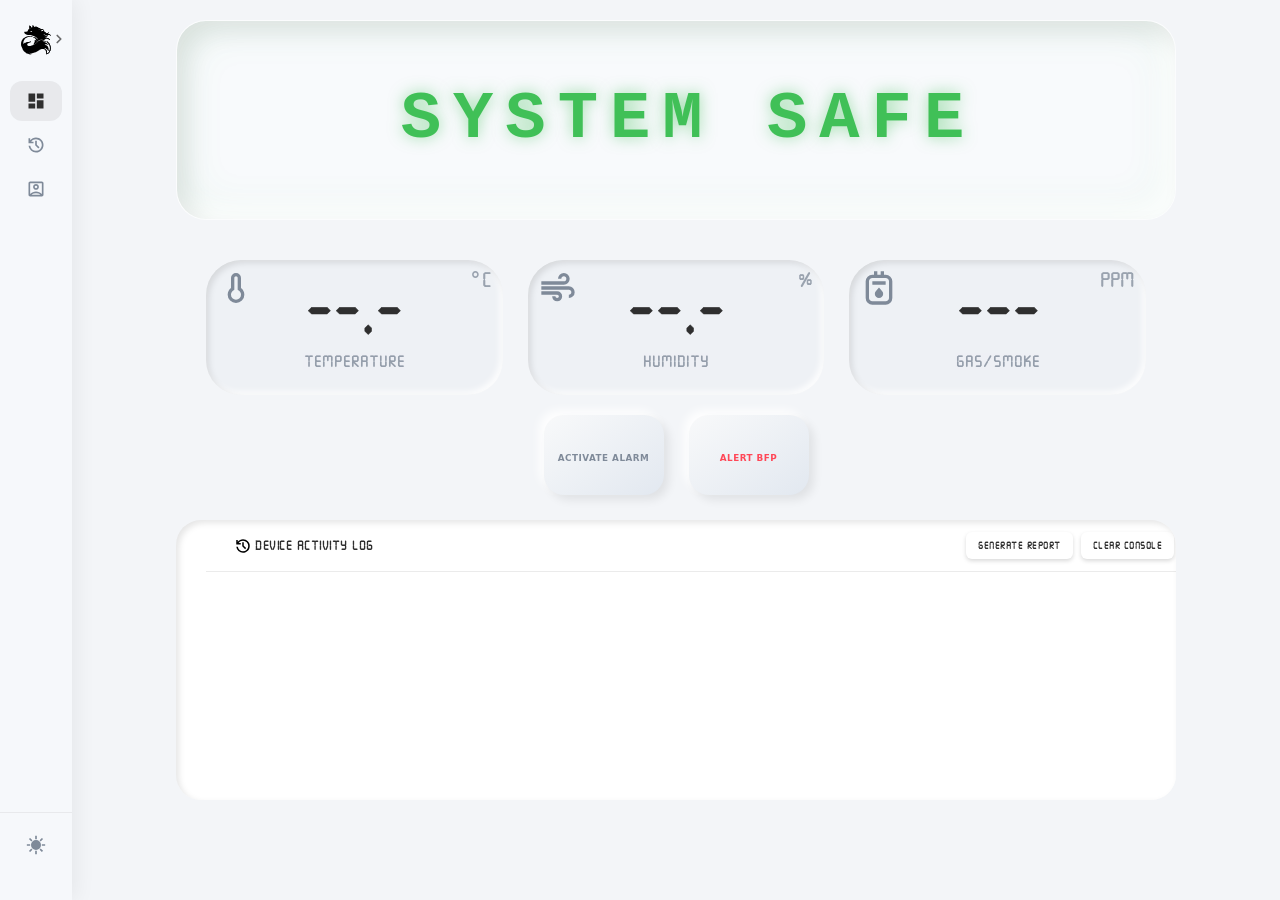
==== commit afad81d5: "web scale inline/side nav update" ====
--- a/device.html
+++ b/device.html
@@ -11,7 +11,7 @@
       }
     </script>
     
-    <link rel="stylesheet" href="css/style.css">
+    <link rel="stylesheet" href="css/style.css?v=2">
 </head>
 <body class="device-detail-page">
 <script>
@@ -85,6 +85,92 @@
     document.body.classList.add('dark-mode');
   }
 </script>
+
+<!-- Side Navigation (Desktop/Tablet) -->
+<aside class="side-nav collapsed" id="sideNav">
+  <div class="side-nav-header">
+    <img src="assets/icons/aceslogo2.svg" alt="ACES Logo" class="side-nav-logo">
+    <div class="side-nav-title">ACES IOT<br><span class="side-nav-subtitle">DASHBOARD</span></div>
+    <button class="side-nav-toggle" id="sideNavToggle" title="Expand" data-tooltip="Expand">
+      <svg viewBox="0 0 24 24" fill="none" stroke="currentColor" stroke-width="2" stroke-linecap="round" stroke-linejoin="round"><polyline points="15 18 9 12 15 6"/></svg>
+    </button>
+  </div>
+
+  <nav class="side-nav-links">
+    <a href="index.html" class="side-nav-link active" data-tooltip="Dashboard">
+      <svg viewBox="0 -960 960 960" fill="currentColor"><path d="M520-600v-240h320v240H520ZM120-440v-400h320v400H120Zm400 320v-400h320v400H520ZM120-120v-240h320v240H120Z"/></svg>
+      <span>Dashboard</span>
+    </a>
+    <a href="logs.html" class="side-nav-link" data-tooltip="Logs">
+      <svg viewBox="0 -960 960 960" fill="currentColor"><path d="M480-120q-138 0-240.5-91.5T122-440h82q14 104 92.5 172T480-200q117 0 198.5-81.5T760-480q0-117-81.5-198.5T480-760q-69 0-129 32t-101 88h110v80H120v-240h80v94q51-64 124.5-99T480-840q75 0 140.5 28.5t114 77q48.5 48.5 77 114T840-480q0 75-28.5 140.5t-77 114q-48.5 48.5-114 77T480-120Zm112-192L440-464v-216h80v184l128 128-56 56Z"/></svg>
+      <span>Logs</span>
+    </a>
+    <a href="#" class="side-nav-link" onclick="openAlertSettings(); return false;" data-tooltip="Alerts">
+      <svg viewBox="0 -960 960 960" fill="currentColor"><path d="M200-246q54-53 125.5-83.5T480-360q83 0 154.5 30.5T760-246v-514H200v514Zm280-194q58 0 99-41t41-99q0-58-41-99t-99-41q-58 0-99 41t-41 99q0 58 41 99t99 41ZM200-120q-33 0-56.5-23.5T120-200v-560q0-33 23.5-56.5T200-840h560q33 0 56.5 23.5T840-760v560q0 33-23.5 56.5T760-120H200Zm69-80h422q-44-39-99.5-59.5T480-280q-56 0-112.5 20.5T269-200Zm211-320q-25 0-42.5-17.5T420-580q0-25 17.5-42.5T480-640q25 0 42.5 17.5T540-580q0 25-17.5 42.5T480-520Zm0 17Z"/></svg>
+      <span>Alerts</span>
+    </a>
+  </nav>
+
+  <div class="side-nav-footer">
+    <button class="side-nav-theme-toggle" id="sideNavThemeToggle" data-tooltip="Theme">
+      <span id="sideNavThemeIcon"></span>
+      <span id="sideNavThemeLabel">Theme</span>
+    </button>
+  </div>
+</aside>
+
+<script>
+// Side nav collapse toggle (shared logic for non-main.js pages)
+(function() {
+  const sideNav = document.getElementById('sideNav');
+  const toggleBtn = document.getElementById('sideNavToggle');
+  if (!sideNav || !toggleBtn) return;
+  // Suppress transition on load
+  sideNav.style.transition = 'none';
+  document.body.style.transition = 'none';
+  const saved = localStorage.getItem('sideNavCollapsed');
+  const isCollapsed = saved === null ? true : saved === 'true';
+  if (isCollapsed) { sideNav.classList.add('collapsed'); document.body.classList.add('side-nav-collapsed'); toggleBtn.setAttribute('data-tooltip','Expand'); toggleBtn.title='Expand'; }
+  else { sideNav.classList.remove('collapsed'); document.body.classList.remove('side-nav-collapsed'); toggleBtn.setAttribute('data-tooltip','Collapse'); toggleBtn.title='Collapse'; }
+  requestAnimationFrame(function() { requestAnimationFrame(function() { sideNav.style.transition = ''; document.body.style.transition = ''; }); });
+  toggleBtn.addEventListener('click', () => {
+    const willCollapse = !sideNav.classList.contains('collapsed');
+    sideNav.classList.toggle('collapsed', willCollapse);
+    document.body.classList.toggle('side-nav-collapsed', willCollapse);
+    localStorage.setItem('sideNavCollapsed', willCollapse);
+    toggleBtn.setAttribute('data-tooltip', willCollapse ? 'Expand' : 'Collapse');
+    toggleBtn.title = willCollapse ? 'Expand' : 'Collapse';
+  });
+})();
+
+// Sidebar collapsed tooltip
+(function() {
+  let tip = null;
+  function show(el) {
+    const sideNav = document.getElementById('sideNav');
+    if (!sideNav || !sideNav.classList.contains('collapsed')) return;
+    const text = el.getAttribute('data-tooltip');
+    if (!text) return;
+    if (!tip) { tip = document.createElement('div'); tip.className = 'side-nav-tooltip'; document.body.appendChild(tip); }
+    tip.textContent = text;
+    const rect = el.getBoundingClientRect();
+    tip.style.left = (rect.right + 10) + 'px';
+    tip.style.top = (rect.top + rect.height / 2) + 'px';
+    tip.style.transform = 'translateY(-50%)';
+    tip.classList.add('visible');
+  }
+  function hide() { if (tip) tip.classList.remove('visible'); }
+  document.addEventListener('mouseover', function(e) {
+    const el = e.target.closest('[data-tooltip]');
+    if (el && el.closest('.side-nav')) show(el); else hide();
+  });
+  document.addEventListener('mouseout', function(e) {
+    const el = e.target.closest('[data-tooltip]');
+    if (el && el.closest('.side-nav')) hide();
+  });
+})();
+</script>
+
     <div class="dashboard-container">
         
         <header class="main-header" style="display: flex; align-items: center; justify-content: space-between; padding: 12px 20px; background: var(--bg-color); border-radius: 0 0 20px 20px; box-shadow: 0 4px 12px rgba(0,0,0,0.03);">
@@ -150,14 +236,16 @@
 
            <div class="modal-button-row" style="display: flex; gap: 25px; margin-bottom: 25px; justify-content: center; width: 100%;">
     
-    <button onclick="triggerValidation('alarm')" id="manualAlarmBtn" class="modal-btn tactile-key">
+    <button onclick="triggerValidation('alarm')" id="manualAlarmBtn" class="modal-btn tactile-key tactile-key-labeled">
         <span id="alarmBtnIcon" class="power-icon">
             </span>
+        <span class="tactile-label" id="alarmBtnLabel">ACTIVATE ALARM</span>
     </button>
 
-    <button onclick="triggerValidation('bfp')" id="bfpBtn" class="modal-btn delete-style tactile-key">
+    <button onclick="triggerValidation('bfp')" id="bfpBtn" class="modal-btn delete-style tactile-key tactile-key-labeled">
         <span class="bfp-icon-wrap">
             </span>
+        <span class="tactile-label">ALERT BFP</span>
     </button>
     
 </div>
@@ -241,6 +329,41 @@
     </div>
 </div>
 
+<!-- Alert Contacts Modal -->
+<div id="numbersModal" class="modal">
+  <div class="modal-content">
+    <h2>Alert Contacts</h2>
+    <ul id="numbersList"></ul>
+    <div class="input-group" style="margin-top: 20px;">
+      <input type="tel" id="newNumber" placeholder="Enter phone number" maxlength="11">
+    </div>
+    <div class="modal-button-row">
+      <button id="saveNumbersBtn" class="modal-btn cancel-style">Close</button>
+      <button id="addNumberBtn" class="modal-btn save-style">Add</button>
+    </div>
+  </div>
+</div>
+
+<!-- Mobile Bottom Navigation -->
+<nav class="bottom-nav" id="bottomNav">
+  <a href="index.html" class="bottom-nav-item">
+    <svg viewBox="0 -960 960 960" fill="currentColor"><path d="M520-600v-240h320v240H520ZM120-440v-400h320v400H120Zm400 320v-400h320v400H520ZM120-120v-240h320v240H120Z"/></svg>
+    <span>Dashboard</span>
+  </a>
+  <a href="#" class="bottom-nav-item" onclick="openAlertSettings(); return false;">
+    <svg viewBox="0 -960 960 960" fill="currentColor"><path d="M200-246q54-53 125.5-83.5T480-360q83 0 154.5 30.5T760-246v-514H200v514Zm280-194q58 0 99-41t41-99q0-58-41-99t-99-41q-58 0-99 41t-41 99q0 58 41 99t99 41ZM200-120q-33 0-56.5-23.5T120-200v-560q0-33 23.5-56.5T200-840h560q33 0 56.5 23.5T840-760v560q0 33-23.5 56.5T760-120H200Zm69-80h422q-44-39-99.5-59.5T480-280q-56 0-112.5 20.5T269-200Zm211-320q-25 0-42.5-17.5T420-580q0-25 17.5-42.5T480-640q25 0 42.5 17.5T540-580q0 25-17.5 42.5T480-520Zm0 17Z"/></svg>
+    <span>Alerts</span>
+  </a>
+  <a href="logs.html" class="bottom-nav-item">
+    <svg viewBox="0 -960 960 960" fill="currentColor"><path d="M480-120q-138 0-240.5-91.5T122-440h82q14 104 92.5 172T480-200q117 0 198.5-81.5T760-480q0-117-81.5-198.5T480-760q-69 0-129 32t-101 88h110v80H120v-240h80v94q51-64 124.5-99T480-840q75 0 140.5 28.5t114 77q48.5 48.5 77 114T840-480q0 75-28.5 140.5t-77 114q-48.5 48.5-114 77T480-120Zm112-192L440-464v-216h80v184l128 128-56 56Z"/></svg>
+    <span>Logs</span>
+  </a>
+  <button class="bottom-nav-item" id="bottomNavThemeToggle">
+    <span id="bottomNavThemeIcon"></span>
+    <span id="bottomNavThemeLabel">Theme</span>
+  </button>
+</nav>
+
     <script src="js/config.js"></script>
     <script src="/socket.io/socket.io.js"></script>
     <script src="js/report.js"></script>
--- a/css/style.css
+++ b/css/style.css
@@ -11,6 +11,10 @@
   --accent-green-soft: #cfeee2;
   --status-online: #41c38f;
   --status-offline: #8fa6b8;
+
+  /* Neumorphic shadows (light mode) */
+  --shadow-dark: rgba(0, 0, 0, 0.15);
+  --shadow-light: rgba(255, 255, 255, 0.95);
 }
 
 /* ============================================================
@@ -124,6 +128,13 @@
   /* NO height rule here so cards stay big */
 }
 
+/* Inline detail must NOT inherit the raised tile shadow */
+.dark-mode .device-tile.device-inline-detail {
+  background: transparent !important;
+  box-shadow: none !important;
+  border: none !important;
+}
+
 /* --- RAISED CONTROLS (Buttons/Toggles) --- */
 .dark-mode #manageNumbersBtn, 
 .dark-mode #darkModeToggle,
@@ -297,6 +308,66 @@
   box-shadow: inset 10px 10px 20px rgba(0, 0, 0, 0.35), 
               inset -10px -10px 20px rgba(255, 255, 255, 0.03),
               inset 0 0 30px rgba(64, 192, 87, 0.08) !important;
+}
+
+.dark-mode .status-banner.banner-warning {
+  animation: dark-deep-sunken-warning-pulse 2s infinite ease-in-out;
+}
+
+.dark-mode .status-banner.banner-smoke-warning {
+  animation: dark-deep-sunken-warning-pulse 2s infinite ease-in-out;
+}
+
+.dark-mode .status-banner.banner-gas-warning {
+  animation: dark-deep-sunken-gas-warning-pulse 1.8s infinite ease-in-out;
+}
+
+.dark-mode .status-banner.banner-danger {
+  animation: dark-deep-sunken-pulse 1.5s infinite ease-in-out;
+}
+
+@keyframes dark-deep-sunken-warning-pulse {
+  0%, 100% {
+    box-shadow:
+      inset 10px 10px 20px rgba(0, 0, 0, 0.4),
+      inset -10px -10px 20px rgba(255, 255, 255, 0.03),
+      inset 0 0 30px rgba(245, 158, 11, 0.1);
+  }
+  50% {
+    box-shadow:
+      inset 10px 10px 25px rgba(0, 0, 0, 0.45),
+      inset -10px -10px 25px rgba(255, 255, 255, 0.02),
+      inset 0 0 50px rgba(245, 158, 11, 0.2);
+  }
+}
+
+@keyframes dark-deep-sunken-gas-warning-pulse {
+  0%, 100% {
+    box-shadow:
+      inset 10px 10px 20px rgba(0, 0, 0, 0.4),
+      inset -10px -10px 20px rgba(255, 255, 255, 0.03),
+      inset 0 0 30px rgba(249, 115, 22, 0.12);
+  }
+  50% {
+    box-shadow:
+      inset 10px 10px 25px rgba(0, 0, 0, 0.45),
+      inset -10px -10px 25px rgba(255, 255, 255, 0.02),
+      inset 0 0 50px rgba(249, 115, 22, 0.22);
+  }
+}
+
+@keyframes dark-deep-sunken-pulse {
+  0%, 100% { 
+    box-shadow: 
+      inset 10px 10px 20px rgba(0, 0, 0, 0.4), 
+      inset -10px -10px 20px rgba(255, 255, 255, 0.03);
+  }
+  50% { 
+    box-shadow: 
+      inset 10px 10px 25px rgba(0, 0, 0, 0.45), 
+      inset -10px -10px 25px rgba(255, 255, 255, 0.02),
+      inset 0 0 40px rgba(255, 71, 87, 0.25);
+  }
 }
 
 .dark-mode #bannerText {
@@ -1107,6 +1178,27 @@
   color: #e63946;
   animation: pulse-red 1s infinite;
 }
+
+/* Warning state for the sensor box (yellow) */
+.sensor-box.warning {
+  background: #fffbeb;
+  box-shadow: inset 3px 3px 6px rgba(245, 158, 11, 0.1),
+              inset -3px -3px 6px rgba(255, 255, 255, 0.9);
+}
+
+.sensor-box.warning .sensor-value {
+  color: #f59e0b !important;
+  text-shadow: 0 0 8px rgba(245, 158, 11, 0.3);
+}
+
+.sensor-box.warning .sensor-icon {
+  color: #f59e0b;
+}
+
+.dark-mode .sensor-box.warning {
+  background: #2d2815;
+}
+
 /* Pushes the X to the edge and removes the glow */
 #numbersList li {
   display: flex !important;
@@ -1116,8 +1208,12 @@
   text-shadow: none !important;
 }
 /* Forces the font on the number specifically */
-.seven-seg-modal {
-  font-family: 'SevenSegment', monospace !important;
+.number-display {
+  font-family: inherit !important;
+  font-weight: 600;
+  font-size: 1rem;
+  letter-spacing: 0.5px;
+  color: var(--text-primary);
   text-shadow: none !important;
 }
 
@@ -1135,6 +1231,15 @@
   cursor: pointer;
   text-transform: uppercase;
   letter-spacing: 0.5px;
+}
+
+.dark-mode .delete-btn-modal,
+.dark-mode #numbersList li .delete-btn-modal,
+.dark-mode #numbersList li button,
+.dark-mode .modal-content #numbersList li button {
+  color: #ff4757 !important;
+  background: transparent !important;
+  box-shadow: none !important;
 }
 
 .delete-btn-modal:hover {
@@ -1432,6 +1537,181 @@
   color: #ff4757 !important; /* Red for rename cancel */
 }
 
+/* Device Discovery Styles */
+.discovery-container {
+  display: flex;
+  flex-direction: column;
+  gap: 12px;
+  margin: 8px 0;
+  max-height: 350px;
+  overflow-y: auto;
+}
+
+.discovery-list {
+  display: flex;
+  flex-direction: column;
+  gap: 10px;
+}
+
+.discovery-card {
+  background: var(--sensor-bg);
+  border: 2px solid transparent;
+  border-radius: 14px;
+  padding: 14px 16px;
+  cursor: pointer;
+  transition: all 0.2s ease;
+  box-shadow: inset 2px 2px 5px rgba(0,0,0,0.05), inset -2px -2px 5px rgba(255,255,255,0.8);
+}
+
+.discovery-card:hover {
+  border-color: var(--primary-accent);
+  background: var(--card-bg);
+  box-shadow: inset 2px 2px 5px rgba(0,0,0,0.08), inset -2px -2px 5px rgba(255,255,255,0.6), 0 0 0 2px var(--primary-accent);
+  transform: translateY(-1px);
+}
+
+.discovery-header {
+  display: flex;
+  justify-content: space-between;
+  align-items: center;
+  margin-bottom: 10px;
+}
+
+.discovery-header strong {
+  color: var(--primary-accent);
+  font-size: 1.05rem;
+  letter-spacing: 0.5px;
+}
+
+.discovery-status-badge {
+  display: inline-flex;
+  align-items: center;
+  gap: 6px;
+  font-size: 0.75rem;
+  font-weight: 600;
+  color: #22c55e;
+  background: rgba(34, 197, 94, 0.1);
+  padding: 3px 10px 3px 8px;
+  border-radius: 20px;
+  letter-spacing: 0.3px;
+}
+
+.discovery-status-dot {
+  width: 8px;
+  height: 8px;
+  border-radius: 50%;
+  background: #22c55e;
+  display: inline-block;
+  box-shadow: 0 0 6px rgba(34, 197, 94, 0.6);
+  animation: statusPulse 2s ease-in-out infinite;
+}
+
+@keyframes statusPulse {
+  0%, 100% { box-shadow: 0 0 4px rgba(34, 197, 94, 0.4); }
+  50% { box-shadow: 0 0 10px rgba(34, 197, 94, 0.8); }
+}
+
+.discovery-ip {
+  font-size: 0.75rem;
+  color: var(--text-muted);
+  font-family: monospace;
+}
+
+.discovery-sensors {
+  display: flex;
+  gap: 8px;
+  font-size: 0.82rem;
+  color: var(--text-secondary);
+  flex-wrap: wrap;
+}
+
+.discovery-sensors span {
+  padding: 4px 10px;
+  background: rgba(0,0,0,0.05);
+  border-radius: 8px;
+  display: flex;
+  align-items: center;
+  gap: 5px;
+  font-weight: 500;
+  flex: 1;
+  justify-content: center;
+  min-width: 70px;
+}
+
+.discovery-sensors span small {
+  font-weight: 400;
+  opacity: 0.6;
+  font-size: 0.7rem;
+  margin-left: 1px;
+}
+
+.discovery-sensors svg {
+  width: 16px;
+  height: 16px;
+  flex-shrink: 0;
+  opacity: 0.7;
+}
+
+.discovery-empty {
+  text-align: center;
+  padding: 30px 20px;
+  color: var(--text-secondary);
+}
+
+.discovery-empty p {
+  font-size: 0.95rem;
+  margin: 0 0 8px 0;
+}
+
+.discovery-empty small {
+  font-size: 0.8rem;
+  color: var(--text-muted);
+  display: block;
+}
+
+.discovery-scanning {
+  display: flex;
+  align-items: center;
+  justify-content: center;
+  gap: 8px;
+  padding: 12px;
+  font-size: 0.85rem;
+  color: var(--text-secondary);
+  text-align: center;
+  border-top: 1px solid rgba(0,0,0,0.05);
+  margin-top: 4px;
+}
+
+.spinner-icon {
+  display: inline-block;
+  animation: spin 1s linear infinite;
+}
+
+@keyframes spin {
+  0% { transform: rotate(0deg); }
+  100% { transform: rotate(360deg); }
+}
+
+.dark-mode .discovery-card {
+  box-shadow: inset 2px 2px 5px rgba(0,0,0,0.3), inset -2px -2px 5px rgba(255,255,255,0.05);
+}
+
+.dark-mode .discovery-card:hover {
+  box-shadow: inset 2px 2px 5px rgba(0,0,0,0.3), inset -2px -2px 5px rgba(255,255,255,0.08), 0 0 0 2px var(--primary-accent);
+}
+
+.dark-mode .discovery-sensors span {
+  background: rgba(255,255,255,0.07);
+}
+
+.dark-mode .discovery-status-badge {
+  background: rgba(34, 197, 94, 0.15);
+}
+
+.dark-mode .discovery-scanning {
+  border-top-color: rgba(255,255,255,0.05);
+}
+
 /* Alert Contacts Modal - black close + green add */
 #numbersModal .cancel-style {
   color: #000 !important; /* Black for close */
@@ -1487,6 +1767,23 @@
   border: 2px solid #ff4d4d !important;
 }
 
+/* Warning Active State for the Card (Yellow) */
+.device-tile.warning-active {
+  border: 2px solid #f59e0b !important;
+  animation: pulse-yellow-glow 2s infinite ease-in-out;
+  background-color: #fffbeb !important;
+}
+
+.dark-mode .device-tile.warning-active {
+  background-color: #2d2815 !important;
+  border: 2px solid #fbbf24 !important;
+}
+
+@keyframes pulse-yellow-glow {
+  0%, 100% { box-shadow: 0 0 8px rgba(245, 158, 11, 0.3); }
+  50% { box-shadow: 0 0 20px rgba(245, 158, 11, 0.5); }
+}
+
 /* --- SAMSUNG GALAXY S8+ FIX (360px) --- */
 @media (max-width: 380px) {
   /* Align header with device grid - same margins */
@@ -1573,6 +1870,44 @@
   .sensor-box {
     padding: 8px !important;
   }
+
+  /* FIX: Modal button row on Samsung S8+ (360px) */
+  .modal-content {
+    padding: clamp(0.8rem, 3vw, 1.2rem) !important;
+  }
+
+  .modal-button-row {
+    gap: 8px !important;  /* Reduce gap from 15px to 8px */
+  }
+
+  .modal-button-row button,
+  #addNumberBtn, 
+  #saveNumbersBtn,
+  #cancelDeviceBtn,
+  #confirmDeviceBtn,
+  #cancelDeleteBtn,
+  #confirmDeleteBtn {
+    padding: 10px 8px !important;  /* Reduce padding from 12-15px to 10px */
+    font-size: 0.85rem !important;  /* Slightly smaller text */
+  }
+
+  #numbersList li {
+    padding: 0.6rem 0.8rem !important;  /* Tighten list item padding */
+    font-size: 0.9rem !important;
+  }
+
+  .input-group input {
+    padding: 10px 8px !important;
+  }
+
+  .modal-content h2 {
+    font-size: 1rem !important;
+    margin-bottom: 0.3rem !important;
+  }
+
+  .modal-content input {
+    margin: 0.5rem 0 !important;
+  }
 }
 
 /* --- MOBILE SENSOR FIX --- */
@@ -1662,7 +1997,7 @@
   right: 12px !important; 
   
   /* Styling from your favorites */
-  font-size: 14px !important; 
+  font-size: 45px !important; 
   font-weight: 600;
   color: var(--text-muted);
   font-family: inherit; /* Standard font looks cleaner for units than SevenSegment */
@@ -1688,7 +2023,7 @@
   padding-top: 4px !important;
   
   /* 2. TYPOGRAPHY: standard font is much easier to read than SevenSegment for text */
-  font-size: 13px !important; 
+  font-size: 25px !important; 
   font-family: inherit; 
   font-weight: 800;
   text-transform: uppercase;
@@ -1736,7 +2071,7 @@
 .sensor-value {
   /* 1. TYPOGRAPHY: Big, Bold, and Digital */
   font-family: 'SevenSegment', monospace;
-  font-size: 48px !important; /* The 'Sweet Spot' size */
+  font-size: 85px !important; /* The 'Sweet Spot' size */
   font-weight: 900;
   line-height: 1;
   color: var(--text-primary);
@@ -1798,8 +2133,27 @@
 .header-left { 
   margin-right: auto;
   display: flex;
-  flex-direction: column; /* Forces vertical stacking everywhere */
-  align-items: flex-start; /* Aligns both lines to the absolute left */
+  flex-direction: row;
+  align-items: center;
+  gap: 10px;
+}
+
+.header-logo {
+  width: 36px;
+  height: 36px;
+  flex-shrink: 0;
+  filter: brightness(0);
+  transition: filter 0.3s ease;
+}
+
+.dark-mode .header-logo {
+  filter: brightness(0) invert(1);
+}
+
+.header-title-group {
+  display: flex;
+  flex-direction: column;
+  align-items: flex-start;
 }
 
 .header-left h1 {
@@ -1940,21 +2294,18 @@
 .dark-mode #numbersList li {
     background-color: var(--card-bg);
     color: var(--text-primary);
-    /* REFINED SHADOW: No white glow, prevents right-side clipping */
     box-shadow: 6px 6px 12px rgba(0, 0, 0, 0.4), 
                 -4px -4px 8px rgba(255, 255, 255, 0.02) !important;
     border: 1px solid rgba(255, 255, 255, 0.05);
 }
 
 .dark-mode .delete-num-btn {
-    background: var(--card-bg);
-    color: #ef4444;
+    background: transparent;
+    color: #ff4757;
     border: none;
     border-radius: 8px;
     padding: 6px 12px;
-    /* Soft shadows for the button in the dark */
-    box-shadow: 3px 3px 6px rgba(0, 0, 0, 0.3), 
-                -2px -2px 5px rgba(255, 255, 255, 0.05);
+    box-shadow: none;
     cursor: pointer;
     transition: all 0.2s ease;
     font-weight: bold;
@@ -1967,6 +2318,79 @@
 }
 .dark-mode .nav-item:nth-child(1):hover { box-shadow: 0 0 15px rgba(59, 130, 246, 0.5); }
 .dark-mode .nav-item:nth-child(2):hover { box-shadow: 0 0 15px rgba(16, 185, 129, 0.4); }
+
+/* Hide header nav below sidebar breakpoint — use bottom nav instead */
+@media (max-width: 767px) {
+  .header-controls-group {
+    display: none !important;
+  }
+
+  /* Hides the inline 'DASHBOARD' next to ACES IOT */
+  .desktop-title-part {
+    display: none !important;
+  }
+
+  /* Shows the 'DASHBOARD' subtitle under ACES IOT */
+  .mobile-subtitle {
+    display: block !important;
+    text-align: center !important;
+    margin: 2px 0 0 0 !important;
+    padding: 0 !important;
+    font-size: 0.65rem;
+    font-weight: 800;
+    text-transform: uppercase;
+    letter-spacing: 1px;
+    width: 100%;
+  }
+
+  .header-logo {
+    width: 30px;
+    height: 30px;
+  }
+
+  .header-left h1 {
+    font-size: 1.1rem;
+    display: block !important;
+  }
+
+  /* Remove header bar styling — just logo + title centered */
+  .neo-header,
+  .dark-mode .neo-header {
+    background: none !important;
+    background-color: transparent !important;
+    box-shadow: none !important;
+    border-radius: 0 !important;
+    margin: 0.5rem 0 0 0 !important;
+    padding: 0.5rem 1rem !important;
+    width: 100% !important;
+    position: relative !important;
+    top: auto !important;
+    z-index: auto !important;
+    display: flex !important;
+    justify-content: center !important;
+    border: none !important;
+  }
+
+  .neo-header .header-inner {
+    justify-content: center;
+    width: auto;
+  }
+
+  .header-left {
+    margin-right: 0;
+    justify-content: center;
+    align-items: center;
+  }
+
+  .header-title-group {
+    align-items: center;
+  }
+
+  /* Add bottom padding so content isn't hidden behind bottom nav */
+  body {
+    padding-bottom: 70px;
+  }
+}
 
 /* --- MOBILE (PIXEL 7) OVERRIDE --- */
 @media (max-width: 480px) {
@@ -1988,6 +2412,11 @@
     width: 100%;
   }
 
+  .header-logo {
+    width: 30px;
+    height: 30px;
+  }
+
   .header-left h1 {
     font-size: 1.1rem;
     display: block !important; /* Ensure the H1 doesn't try to flex anymore */
@@ -1997,6 +2426,144 @@
   .nav-item { flex-direction: column; padding: 6px 8px; min-width: 50px; gap: 0; }
   .nav-text { display: block !important; font-size: 10px; margin-top: 2px; }
   .nav-svg { width: 20px; height: 20px; margin-right: 0; }
+
+  /* Remove header bar styling on mobile — just logo + title centered */
+  .neo-header,
+  .dark-mode .neo-header {
+    background: none !important;
+    background-color: transparent !important;
+    box-shadow: none !important;
+    border-radius: 0 !important;
+    margin: 0.5rem 0 0 0 !important;
+    padding: 0.5rem 1rem !important;
+    width: 100% !important;
+    position: relative !important;
+    top: auto !important;
+    z-index: auto !important;
+    display: flex !important;
+    justify-content: center !important;
+    border: none !important;
+  }
+
+  .neo-header .header-inner {
+    justify-content: center;
+    width: auto;
+  }
+
+  .header-left {
+    margin-right: 0;
+    justify-content: center;
+    align-items: center;
+  }
+
+  .header-title-group {
+    align-items: center;
+  }
+
+  .mobile-subtitle {
+    text-align: center !important;
+  }
+
+  /* Add bottom padding to body so content isn't hidden behind bottom nav */
+  body {
+    padding-bottom: 70px;
+  }
+}
+
+/* ============================================================
+   MOBILE BOTTOM NAVIGATION BAR
+   ============================================================ */
+
+/* Hidden by default (desktop/tablet) */
+.bottom-nav {
+  display: none;
+}
+
+@media (max-width: 767px) {
+  .bottom-nav {
+    display: flex;
+    position: fixed;
+    bottom: 0;
+    left: 0;
+    right: 0;
+    z-index: 9999;
+    background: var(--card-bg);
+    box-shadow: 0 -2px 12px rgba(0, 0, 0, 0.08);
+    padding: 6px 0;
+    padding-bottom: calc(6px + env(safe-area-inset-bottom));
+    justify-content: space-around;
+    align-items: center;
+  }
+
+  .bottom-nav-item {
+    display: flex;
+    flex-direction: column;
+    align-items: center;
+    justify-content: center;
+    gap: 2px;
+    padding: 8px 0 6px;
+    text-decoration: none;
+    color: var(--text-secondary);
+    font-size: 0.65rem;
+    font-weight: 600;
+    text-transform: uppercase;
+    letter-spacing: 0.3px;
+    border: none;
+    background: none;
+    cursor: pointer;
+    flex: 1;
+    transition: color 0.2s ease, transform 0.2s ease;
+    position: relative;
+  }
+
+  .bottom-nav-item svg {
+    width: 22px;
+    height: 22px;
+    fill: currentColor;
+    transition: transform 0.2s ease;
+  }
+
+  /* Active page indicator */
+  .bottom-nav-item.active {
+    color: #1a1a1a;
+  }
+
+  .bottom-nav-item.active svg {
+    transform: scale(1.15);
+  }
+
+  .bottom-nav-item.active::before {
+    content: '';
+    position: absolute;
+    top: 0;
+    left: 50%;
+    transform: translateX(-50%);
+    width: 36px;
+    height: 3px;
+    background: #1a1a1a;
+    border-radius: 0 0 3px 3px;
+  }
+
+  .bottom-nav-item.active span {
+    font-weight: 700;
+  }
+
+  .bottom-nav-item:active {
+    opacity: 0.7;
+  }
+
+  /* Dark mode bottom nav */
+  .dark-mode .bottom-nav {
+    box-shadow: 0 -2px 12px rgba(0, 0, 0, 0.4);
+  }
+
+  .dark-mode .bottom-nav-item.active {
+    color: #ffffff;
+  }
+
+  .dark-mode .bottom-nav-item.active::before {
+    background: #ffffff;
+  }
 }
 
 /* ============================================================
@@ -2023,7 +2590,7 @@
     align-items: center;
     justify-content: center; 
     position: relative;
-    transition: all 0.5s ease;
+    transition: box-shadow 0.15s ease, background 0.15s ease;
 
     /* THE FIX: We use a slightly darker background than the body 
        to make the "hole" look deeper + much sharper inset shadows */
@@ -2047,7 +2614,7 @@
     /* Ensure text looks like it is "inside" the hole */
     background: transparent;
     padding: 0;
-    transition: all 0.4s ease;
+    transition: color 0.15s ease, text-shadow 0.15s ease;
 }
 
 /* SAFE STATE: Deep Green "Under-Glass" Glow */
@@ -2061,6 +2628,67 @@
 .status-banner.banner-safe #bannerText {
     color: #40c057; 
     text-shadow: 0 0 15px rgba(64, 192, 87, 0.5);
+}
+
+/* WARNING STATE: Yellow Pulsing Light */
+.status-banner.banner-warning {
+    animation: deep-sunken-warning-pulse 2s infinite ease-in-out;
+}
+
+.status-banner.banner-warning #bannerText {
+    color: #f59e0b;
+    text-shadow: 0 0 20px rgba(245, 158, 11, 0.6);
+}
+
+/* SMOKE WARNING STATE: Yellow Pulsing (300-449 ppm) */
+.status-banner.banner-smoke-warning {
+    animation: deep-sunken-warning-pulse 2s infinite ease-in-out;
+}
+
+.status-banner.banner-smoke-warning #bannerText {
+    color: #f59e0b;
+    text-shadow: 0 0 20px rgba(245, 158, 11, 0.6);
+}
+
+/* GAS WARNING STATE: Orange Pulsing (450-599 ppm) */
+.status-banner.banner-gas-warning {
+    animation: deep-sunken-gas-warning-pulse 1.8s infinite ease-in-out;
+}
+
+.status-banner.banner-gas-warning #bannerText {
+    color: #f97316;
+    text-shadow: 0 0 22px rgba(249, 115, 22, 0.65);
+}
+
+@keyframes deep-sunken-warning-pulse {
+    0%, 100% {
+        box-shadow:
+            inset 10px 10px 20px rgba(0, 0, 0, 0.08),
+            inset -10px -10px 20px rgba(255, 255, 255, 0.8),
+            inset 0 0 30px rgba(245, 158, 11, 0.05);
+    }
+    50% {
+        box-shadow:
+            inset 10px 10px 25px rgba(0, 0, 0, 0.1),
+            inset -10px -10px 25px rgba(255, 255, 255, 0.7),
+            inset 0 0 50px rgba(245, 158, 11, 0.12);
+    }
+}
+
+/* GAS WARNING Pulse Animation (Orange) */
+@keyframes deep-sunken-gas-warning-pulse {
+    0%, 100% {
+        box-shadow:
+            inset 10px 10px 20px rgba(0, 0, 0, 0.08),
+            inset -10px -10px 20px rgba(255, 255, 255, 0.8),
+            inset 0 0 30px rgba(249, 115, 22, 0.06);
+    }
+    50% {
+        box-shadow:
+            inset 10px 10px 25px rgba(0, 0, 0, 0.1),
+            inset -10px -10px 25px rgba(255, 255, 255, 0.7),
+            inset 0 0 50px rgba(249, 115, 22, 0.14);
+    }
 }
 
 /* DANGER STATE: Intense Pulsing Light from the Well */
@@ -2291,6 +2919,45 @@
     filter: drop-shadow(1px 1px 1px rgba(0,0,0,0.1));
 }
 
+/* --- TACTILE KEY WITH LABEL --- */
+.tactile-key-labeled {
+    flex-direction: column !important;
+    gap: 6px !important;
+    height: auto !important;
+    min-height: 80px !important;
+    padding: 12px 8px !important;
+}
+
+.tactile-label {
+    font-size: 0.55rem !important;
+    font-weight: 800 !important;
+    letter-spacing: 0.5px;
+    text-transform: uppercase;
+    color: var(--text-secondary);
+    line-height: 1;
+    filter: none !important;
+}
+
+.tactile-key.is-active .tactile-label {
+    color: #ff4757;
+}
+
+.delete-style .tactile-label {
+    color: #ff4757;
+}
+
+.dark-mode .tactile-label {
+    color: var(--text-secondary);
+}
+
+.dark-mode .tactile-key.is-active .tactile-label {
+    color: #ff6b6b;
+}
+
+.dark-mode .delete-style .tactile-label {
+    color: #ff6b6b;
+}
+
 /* Color accents */
 .btn-alarm { color: var(--text-primary); }
 .btn-bfp { color: #ff4757; }
@@ -2347,7 +3014,7 @@
     justify-content: space-between;
     align-items: center;
     width: 100%;
-    padding: 16px 28px;
+    padding: 12px 28px;
     background: transparent;
     border-bottom: 1px solid rgba(0, 0, 0, 0.08);
     gap: 8px;
@@ -2622,10 +3289,671 @@
 }
 
 /* ============================================================
+   SIDE NAVIGATION BAR (Desktop/Tablet >= 768px)
+   ============================================================ */
+
+/* Hidden by default (mobile) */
+.side-nav {
+  display: none;
+}
+
+@media (min-width: 768px) {
+  .side-nav {
+    display: flex;
+    flex-direction: column;
+    position: fixed;
+    top: 0;
+    left: 0;
+    width: 280px;
+    height: 100vh;
+    height: 100dvh; /* iOS/iPadOS: accounts for browser chrome */
+    background: var(--card-bg);
+    box-shadow: 4px 0 20px rgba(0, 0, 0, 0.06);
+    z-index: 1100;
+    padding: 24px 0;
+    box-sizing: border-box;
+    overflow-y: auto;
+    overflow-x: hidden;
+    transition: width 0.3s cubic-bezier(0.4, 0, 0.2, 1);
+  }
+
+  /* --- Collapsed state --- */
+  .side-nav.collapsed {
+    width: 72px;
+    overflow-x: hidden;
+    overflow-y: auto;
+  }
+
+  /* Hide text elements when collapsed */
+  .side-nav.collapsed .side-nav-title,
+  .side-nav.collapsed .side-nav-link span,
+  .side-nav.collapsed .side-nav-section-title,
+  .side-nav.collapsed .side-nav-add-btn,
+  .side-nav.collapsed .side-nav-device-name,
+  .side-nav.collapsed .side-nav-device-id,
+  .side-nav.collapsed #sideNavThemeLabel {
+    display: none;
+  }
+
+  /* Expanded text elements */
+  .side-nav:not(.collapsed) .side-nav-title,
+  .side-nav:not(.collapsed) .side-nav-link span,
+  .side-nav:not(.collapsed) .side-nav-section-title,
+  .side-nav:not(.collapsed) .side-nav-add-btn,
+  .side-nav:not(.collapsed) .side-nav-device-name,
+  .side-nav:not(.collapsed) .side-nav-device-id,
+  .side-nav:not(.collapsed) #sideNavThemeLabel {
+    opacity: 1;
+    width: auto;
+    transition: opacity 0.25s ease 0.1s;
+  }
+
+  /* Toggle button — compact, inside header row */
+  .side-nav-toggle {
+    width: 28px;
+    height: 28px;
+    border-radius: 8px;
+    border: none;
+    background: rgba(0, 0, 0, 0.04);
+    color: var(--text-secondary);
+    cursor: pointer;
+    display: flex;
+    align-items: center;
+    justify-content: center;
+    flex-shrink: 0;
+    margin-left: auto;
+    transition: all 0.2s ease;
+    padding: 0;
+  }
+
+  .side-nav-toggle:hover {
+    background: rgba(0, 0, 0, 0.08);
+    color: var(--text-primary);
+  }
+
+  .side-nav-toggle svg {
+    width: 16px;
+    height: 16px;
+    flex-shrink: 0;
+    stroke-width: 2.5;
+    color: var(--text-primary);
+    opacity: 0.7;
+    transition: transform 0.3s cubic-bezier(0.4, 0, 0.2, 1);
+  }
+
+  .side-nav-toggle:hover svg {
+    opacity: 1;
+  }
+
+  /* Chevron direction: < when expanded, > when collapsed */
+  .side-nav:not(.collapsed) .side-nav-toggle svg {
+    transform: rotate(0deg);
+  }
+
+  .side-nav.collapsed .side-nav-toggle svg {
+    transform: rotate(180deg);
+  }
+
+  /* Collapsed header: center logo independently */
+  .side-nav.collapsed .side-nav-header {
+    position: relative;
+    padding: 0 0 16px;
+    gap: 0;
+    justify-content: center;
+    border-bottom: none;
+  }
+
+  /* In collapsed mode, toggle is absolutely positioned so it doesn't shift the logo */
+  .side-nav.collapsed .side-nav-toggle {
+    position: absolute;
+    right: 2px;
+    top: 4px;
+    margin-left: 0;
+    width: 22px;
+    height: 22px;
+    background: transparent;
+  }
+
+  .side-nav.collapsed .side-nav-toggle svg {
+    width: 14px;
+    height: 14px;
+    stroke-width: 3;
+    color: var(--text-primary);
+    opacity: 0.7;
+  }
+
+  .side-nav.collapsed .side-nav-toggle:hover svg {
+    opacity: 1;
+  }
+
+  /* Collapsed links: center icons */
+  .side-nav.collapsed .side-nav-link {
+    justify-content: center;
+    padding: 10px 0;
+    margin: 1px 10px;
+  }
+
+  .side-nav.collapsed .side-nav-links {
+    padding: 8px 0;
+  }
+
+  /* Collapsed devices: center dots, hide section header extras */
+  .side-nav.collapsed .side-nav-devices {
+    padding: 4px 0 0;
+    overflow: hidden;
+  }
+
+  .side-nav.collapsed .side-nav-section-header {
+    justify-content: center;
+    padding: 10px 0;
+    margin: 0 10px;
+    gap: 0;
+    overflow: hidden;
+  }
+
+  .side-nav.collapsed .side-nav-section-icon {
+    margin-left: 0;
+  }
+
+  .side-nav.collapsed .side-nav-device-item {
+    justify-content: center;
+    padding: 10px 0;
+    margin: 1px 10px;
+    gap: 0;
+  }
+
+  /* Collapsed footer: center theme icon */
+  .side-nav.collapsed .side-nav-footer {
+    padding: 12px 0 8px;
+  }
+
+  .side-nav.collapsed .side-nav-theme-toggle {
+    justify-content: center;
+    width: auto;
+    padding: 10px;
+    margin: 0 auto;
+    gap: 0;
+    overflow: hidden;
+  }
+
+  /* --- Sidebar tooltip (JS-driven, appended to body) --- */
+  .side-nav-tooltip {
+    position: fixed;
+    padding: 5px 10px;
+    border-radius: 6px;
+    font-size: 0.72rem;
+    font-weight: 600;
+    white-space: nowrap;
+    pointer-events: none;
+    z-index: 10000;
+    background: var(--text-primary);
+    color: var(--card-bg);
+    opacity: 0;
+    transition: opacity 0.15s ease;
+  }
+
+  .side-nav-tooltip.visible {
+    opacity: 1;
+  }
+
+  /* --- Dark mode toggle button --- */
+  .dark-mode .side-nav-toggle {
+    color: var(--text-secondary);
+  }
+
+  .dark-mode .side-nav-toggle:hover {
+    background: rgba(255, 255, 255, 0.06);
+    color: #ffffff;
+  }
+
+  /* Hide the old top header on desktop */
+  .neo-header,
+  .main-header {
+    display: none !important;
+  }
+
+  /* Shift main content to the right — transitions with sidebar */
+  body {
+    margin-left: 280px;
+    transition: margin-left 0.3s cubic-bezier(0.4, 0, 0.2, 1);
+  }
+
+  body.side-nav-collapsed {
+    margin-left: 72px;
+  }
+
+  /* Fix bottom nav hidden on side-nav screens */
+  .bottom-nav {
+    display: none !important;
+  }
+
+  /* --- Side Nav Header --- */
+  .side-nav-header {
+    display: flex;
+    align-items: center;
+    gap: 12px;
+    padding: 0 24px 20px;
+    border-bottom: 1px solid rgba(0, 0, 0, 0.06);
+    margin-bottom: 0;
+  }
+
+  .side-nav-logo {
+    width: 32px;
+    height: 32px;
+    flex-shrink: 0;
+    filter: brightness(0);
+    transition: filter 0.3s ease;
+  }
+
+  .dark-mode .side-nav-logo {
+    filter: brightness(0) invert(1);
+  }
+
+  .side-nav-title {
+    font-size: 0.85rem;
+    font-weight: 800;
+    text-transform: uppercase;
+    letter-spacing: 0.5px;
+    color: var(--text-primary);
+    line-height: 1.3;
+  }
+
+  .side-nav-subtitle {
+    font-size: 0.65rem;
+    font-weight: 700;
+    letter-spacing: 1.5px;
+    color: var(--text-secondary);
+  }
+
+  /* --- Nav Links --- */
+  .side-nav-links {
+    display: flex;
+    flex-direction: column;
+    padding: 8px 12px;
+    gap: 2px;
+  }
+
+  .side-nav-link {
+    display: flex;
+    align-items: center;
+    gap: 12px;
+    padding: 10px 16px;
+    border-radius: 12px;
+    text-decoration: none;
+    color: var(--text-secondary);
+    font-size: 0.8rem;
+    font-weight: 600;
+    text-transform: uppercase;
+    letter-spacing: 0.5px;
+    transition: all 0.2s ease;
+    cursor: pointer;
+    border: none;
+    background: none;
+  }
+
+  .side-nav-link svg {
+    width: 20px;
+    height: 20px;
+    fill: currentColor;
+    flex-shrink: 0;
+  }
+
+  .side-nav-link:hover {
+    background: rgba(0, 0, 0, 0.04);
+    color: var(--text-primary);
+  }
+
+  .side-nav-link.active {
+    background: rgba(0, 0, 0, 0.06);
+    color: var(--text-primary);
+    font-weight: 700;
+  }
+
+  /* --- Devices Section --- */
+  .side-nav-devices {
+    padding: 8px 12px 0;
+    flex: 1;
+    overflow-y: auto;
+  }
+
+  .side-nav-section-title {
+    font-size: 0.7rem;
+    font-weight: 800;
+    text-transform: uppercase;
+    letter-spacing: 1.5px;
+    color: var(--text-primary);
+    padding: 0;
+    opacity: 0.8;
+  }
+
+  .side-nav-section-header {
+    display: flex;
+    align-items: center;
+    padding: 14px 16px 10px;
+    gap: 8px;
+  }
+
+  .side-nav-section-icon {
+    width: 20px;
+    height: 20px;
+    flex-shrink: 0;
+    color: var(--text-primary);
+    opacity: 0.8;
+  }
+
+  .side-nav-section-header .side-nav-section-title {
+    padding-right: 0;
+  }
+
+  .side-nav-add-btn {
+    width: 26px;
+    height: 26px;
+    border-radius: 6px;
+    border: 1px solid rgba(65, 195, 143, 0.3);
+    cursor: pointer;
+    display: flex;
+    align-items: center;
+    justify-content: center;
+    background: rgba(65, 195, 143, 0.08);
+    color: #41c38f;
+    box-shadow: none;
+    transition: all 0.2s ease;
+    opacity: 0.85;
+    margin-left: auto;
+  }
+
+  .side-nav-add-btn svg {
+    width: 18px;
+    height: 18px;
+  }
+
+  .side-nav-add-btn:hover {
+    background: rgba(65, 195, 143, 0.12);
+    color: #41c38f;
+    box-shadow: none;
+    transform: none;
+    opacity: 1;
+  }
+
+  .side-nav-add-btn:active {
+    transform: scale(0.9);
+    box-shadow: none;
+    background: rgba(65, 195, 143, 0.2);
+  }
+
+  .dark-mode .side-nav-add-btn {
+    background: transparent;
+    color: var(--text-secondary);
+    box-shadow: none;
+  }
+
+  .dark-mode .side-nav-add-btn:hover {
+    background: rgba(65, 195, 143, 0.15);
+    color: #41c38f;
+    box-shadow: none;
+  }
+
+  .side-nav-device-list {
+    list-style: none;
+    padding: 0;
+    margin: 0;
+    display: flex;
+    flex-direction: column;
+    gap: 2px;
+  }
+
+  .side-nav-device-item {
+    display: flex;
+    align-items: center;
+    gap: 10px;
+    padding: 10px 16px;
+    border-radius: 12px;
+    cursor: pointer;
+    transition: all 0.25s ease;
+    color: var(--text-primary);
+    font-size: 0.82rem;
+    font-weight: 600;
+  }
+
+  .side-nav-device-item:hover {
+    background: rgba(0, 0, 0, 0.04);
+    color: var(--text-primary);
+  }
+
+  .side-nav-device-item.active {
+    background: rgba(0, 0, 0, 0.06);
+    color: var(--text-primary);
+    font-weight: 700;
+  }
+
+  /* Scroll-highlight flash animation */
+  @keyframes sideNavFlash {
+    0% { background: rgba(65, 195, 143, 0.25); }
+    100% { background: transparent; }
+  }
+
+  .side-nav-device-item.scroll-target {
+    animation: sideNavFlash 1.2s ease-out forwards;
+  }
+
+  .side-nav-device-dot {
+    width: 9px;
+    height: 9px;
+    border-radius: 50%;
+    flex-shrink: 0;
+    background: #94a3b8;
+    transition: background 0.3s ease, box-shadow 0.3s ease;
+  }
+
+  .side-nav-device-dot.online {
+    background: #22c55e;
+    box-shadow: 0 0 6px rgba(34, 197, 94, 0.4);
+  }
+
+  .side-nav-device-name {
+    overflow: hidden;
+    text-overflow: ellipsis;
+    white-space: nowrap;
+    flex: 1;
+  }
+
+  .side-nav-device-id {
+    font-size: 0.68rem;
+    color: var(--primary-accent);
+    opacity: 1;
+    font-weight: 700;
+    flex-shrink: 0;
+  }
+
+  /* --- Footer (Theme Toggle) --- */
+  .side-nav-footer {
+    padding: 12px 12px 8px;
+    border-top: 1px solid rgba(0, 0, 0, 0.06);
+    margin-top: auto;
+  }
+
+  .side-nav-theme-toggle {
+    display: flex;
+    align-items: center;
+    gap: 10px;
+    width: 100%;
+    padding: 10px 16px;
+    border-radius: 12px;
+    border: none;
+    background: none;
+    color: var(--text-secondary);
+    font-size: 0.75rem;
+    font-weight: 600;
+    text-transform: uppercase;
+    letter-spacing: 0.5px;
+    cursor: pointer;
+    box-sizing: border-box;
+    transition: all 0.2s ease;
+  }
+
+  .side-nav-theme-toggle:hover {
+    background: rgba(0, 0, 0, 0.04);
+    color: var(--text-primary);
+  }
+
+  .side-nav-theme-toggle svg {
+    width: 20px;
+    height: 20px;
+    fill: currentColor;
+    flex-shrink: 0;
+  }
+
+  /* --- Dark Mode Side Nav --- */
+  .dark-mode .side-nav {
+    background: var(--card-bg);
+    box-shadow: 4px 0 20px rgba(0, 0, 0, 0.3);
+  }
+
+  .dark-mode .side-nav-header {
+    border-bottom-color: rgba(255, 255, 255, 0.06);
+  }
+
+  .dark-mode .side-nav-link:hover,
+  .dark-mode .side-nav-device-item:hover,
+  .dark-mode .side-nav-theme-toggle:hover {
+    background: rgba(255, 255, 255, 0.06);
+  }
+
+  .dark-mode .side-nav-link.active,
+  .dark-mode .side-nav-device-item.active {
+    background: rgba(255, 255, 255, 0.08);
+    color: #ffffff;
+  }
+
+  .dark-mode .side-nav-footer {
+    border-top-color: rgba(255, 255, 255, 0.06);
+  }
+
+  /* --- Logs page: shift sticky header too --- */
+  .logs-sticky-header {
+    margin-left: 0;
+  }
+}
+
+/* Side nav right-click context menu */
+.side-nav-context-menu {
+  position: fixed;
+  z-index: 10000;
+  background: var(--card-bg);
+  border-radius: 12px;
+  padding: 6px;
+  box-shadow: 0 8px 30px rgba(0, 0, 0, 0.18),
+              0 2px 8px rgba(0, 0, 0, 0.1);
+  min-width: 150px;
+  animation: ctxFadeIn 0.15s ease;
+  border: 1px solid rgba(0, 0, 0, 0.06);
+}
+
+@keyframes ctxFadeIn {
+  from { opacity: 0; transform: scale(0.95); }
+  to { opacity: 1; transform: scale(1); }
+}
+
+.side-nav-context-menu button {
+  display: flex;
+  align-items: center;
+  gap: 8px;
+  width: 100%;
+  padding: 9px 14px;
+  border: none;
+  border-radius: 8px;
+  background: transparent;
+  font-size: 0.8rem;
+  font-weight: 600;
+  font-family: inherit;
+  cursor: pointer;
+  color: var(--text-primary);
+  transition: background 0.15s ease;
+}
+
+.side-nav-context-menu button:hover {
+  background: rgba(0, 0, 0, 0.05);
+}
+
+.side-nav-context-menu .ctx-rename {
+  color: #41c38f;
+}
+.side-nav-context-menu .ctx-rename:hover {
+  background: rgba(65, 195, 143, 0.1);
+}
+
+.side-nav-context-menu .ctx-remove {
+  color: #ff4757;
+}
+.side-nav-context-menu .ctx-remove:hover {
+  background: rgba(255, 71, 87, 0.1);
+}
+
+/* Dark mode context menu */
+.dark-mode .side-nav-context-menu {
+  box-shadow: 0 8px 30px rgba(0, 0, 0, 0.5),
+              0 2px 8px rgba(0, 0, 0, 0.3);
+  border-color: rgba(255, 255, 255, 0.06);
+}
+
+.dark-mode .side-nav-context-menu button:hover {
+  background: rgba(255, 255, 255, 0.06);
+}
+
+.dark-mode .side-nav-context-menu .ctx-rename:hover {
+  background: rgba(65, 195, 143, 0.15);
+}
+
+.dark-mode .side-nav-context-menu .ctx-remove:hover {
+  background: rgba(255, 71, 87, 0.12);
+}
+
+/* ============================================================
+   TABLET OVERRIDE (600px – 1023px)
+   Forces single column, centers tiles, better spacing
+   ============================================================ */
+@media (min-width: 481px) and (max-width: 767px) {
+    .device-grid {
+        grid-template-columns: 1fr !important;
+        max-width: 600px !important;
+        margin-left: auto !important;
+        margin-right: auto !important;
+        gap: 20px !important;
+    }
+
+    .device-tile,
+    .device-card {
+        max-width: 100% !important;
+    }
+
+    .sensor-box {
+        aspect-ratio: 1 / 0.75 !important;
+        padding: 10px 4px !important;
+    }
+
+    .sensor-value {
+        font-size: clamp(2rem, 5vw, 2.8rem) !important;
+    }
+
+    .sensor-unit {
+        font-size: clamp(0.55rem, 1.5vw, 0.7rem) !important;
+    }
+
+    .sensor-label {
+        font-size: clamp(0.55rem, 1.5vw, 0.7rem) !important;
+    }
+
+    .sensor-icon {
+        width: 14px !important;
+        height: 14px !important;
+    }
+}
+
+/* ============================================================
    MASTER DESKTOP OVERRIDE: SENSORS + MODALS + LOGS
    ============================================================ */
 
-@media (min-width: 1024px) {
+@media (min-width: 768px) {
 
     /* 1. THE ROW: Only controls the top dashboard area */
     .device-detail-page .sensor-row {
@@ -2830,14 +4158,995 @@
                 inset -10px -10px 20px rgba(255, 255, 255, 0.03),
                 inset 0 0 30px rgba(64, 192, 87, 0.08) !important;
 }
-}
+
+.dark-mode .device-detail-page #statusBanner.banner-warning {
+    animation: dark-deep-sunken-warning-pulse 2s infinite ease-in-out;
+}
+
+.dark-mode .device-detail-page #statusBanner.banner-smoke-warning {
+    animation: dark-deep-sunken-warning-pulse 2s infinite ease-in-out;
+}
+
+.dark-mode .device-detail-page #statusBanner.banner-gas-warning {
+    animation: dark-deep-sunken-gas-warning-pulse 1.8s infinite ease-in-out;
+}
+
+.dark-mode .device-detail-page #statusBanner.banner-danger {
+    animation: dark-deep-sunken-pulse 1.5s infinite ease-in-out;
+}
+
+/* --- 7. DASHBOARD: Constrained Vertical Layout for Web --- */
+.device-grid {
+    max-width: none !important;
+    margin-left: 20px !important;
+    margin-right: 20px !important;
+    grid-template-columns: 1fr !important;
+    gap: 0 !important;
+    scroll-snap-type: y proximity;
+}
+
+/* --- 8. INLINE DEVICE DETAIL — BENTO BOX LAYOUT (Desktop Dashboard) --- */
+
+/* Outer container — transparent layout shell, NOT a card */
+.device-inline-detail {
+    padding: 20px 0 !important;
+    border-radius: 0 !important;
+    height: 100vh !important;
+    min-height: 100vh !important;
+    max-height: 100vh !important;
+    background: transparent !important;
+    box-shadow: none !important;
+    border: none !important;
+    box-sizing: border-box !important;
+    display: flex !important;
+    flex-direction: column !important;
+    overflow: hidden !important;
+    scroll-snap-align: start;
+}
+
+.device-inline-detail:hover {
+    transform: none !important;
+    box-shadow: none !important;
+}
+
+/* Separator between inline devices */
+.device-inline-detail + .device-inline-detail {
+    border-top: 1px solid rgba(0, 0, 0, 0.08) !important;
+    position: relative;
+}
+.device-inline-detail + .device-inline-detail::before {
+    content: '';
+    position: absolute;
+    top: 0;
+    left: 50%;
+    transform: translateX(-50%);
+    width: 60%;
+    height: 1px;
+    background: linear-gradient(90deg, transparent, rgba(0,0,0,0.12), transparent);
+}
+.dark-mode .device-inline-detail + .device-inline-detail {
+    border-top-color: rgba(255, 255, 255, 0.06) !important;
+}
+.dark-mode .device-inline-detail + .device-inline-detail::before {
+    background: linear-gradient(90deg, transparent, rgba(255,255,255,0.1), transparent);
+}
+
+/* Title bar — flat row above the grid */
+.device-inline-detail .bento-title-bar {
+    display: flex;
+    align-items: center;
+    justify-content: space-between;
+    margin-bottom: 14px;
+    padding: 0 4px;
+}
+
+.device-inline-detail .bento-title-info {
+    display: flex;
+    flex-direction: column;
+    gap: 2px;
+}
+
+.device-inline-detail .bento-device-name {
+    font-size: 1.35rem;
+    font-weight: 800;
+    letter-spacing: -0.3px;
+    color: var(--text-primary);
+}
+
+.device-inline-detail .bento-device-id {
+    font-size: 0.78rem;
+    font-weight: 700;
+    color: var(--primary-accent);
+    letter-spacing: 0.5px;
+}
+
+.device-inline-detail .bento-title-actions {
+    display: flex;
+    align-items: center;
+    gap: 10px;
+}
+
+.device-inline-detail .bento-action-btn {
+    display: flex;
+    align-items: center;
+    gap: 5px;
+    padding: 7px 14px;
+    border-radius: 10px;
+    border: none;
+    font-size: 0.68rem;
+    font-weight: 800;
+    letter-spacing: 0.8px;
+    text-transform: uppercase;
+    cursor: pointer;
+    transition: all 0.2s ease;
+    font-family: inherit;
+}
+
+.device-inline-detail .bento-rename-btn {
+    background: rgba(65, 195, 143, 0.12) !important;
+    color: #000000 !important;
+}
+.device-inline-detail .bento-rename-btn:hover {
+    background: rgba(65, 195, 143, 0.22) !important;
+    box-shadow: 0 2px 8px rgba(65, 195, 143, 0.2) !important;
+}
+
+.device-inline-detail .bento-remove-btn {
+    background: rgba(255, 71, 87, 0.1) !important;
+    color: #ff4757 !important;
+}
+.device-inline-detail .bento-remove-btn:hover {
+    background: rgba(255, 71, 87, 0.2) !important;
+    box-shadow: 0 2px 8px rgba(255, 71, 87, 0.2) !important;
+}
+
+/* Override the global dark-mode device-tile button rule */
+.dark-mode .device-tile.device-inline-detail .bento-action-btn.bento-rename-btn {
+    color: #ffffff !important;
+    background: rgba(65, 195, 143, 0.15) !important;
+}
+.dark-mode .device-tile.device-inline-detail .bento-action-btn.bento-remove-btn {
+    color: #ff4757 !important;
+    background: rgba(255, 71, 87, 0.12) !important;
+}
+
+.device-inline-detail .bento-action-btn svg {
+    flex-shrink: 0;
+}
+
+.device-inline-detail .inline-detail-header {
+    display: none !important;
+}
+
+/* =============================================
+   BENTO GRID — 2-column layout, each cell is its own card
+   =============================================*/
+.device-inline-detail .bento-grid {
+    display: grid;
+    grid-template-columns: 1fr 1.6fr;
+    grid-template-rows: 1fr 1fr 1.2fr;
+    gap: 14px;
+    width: 100%;
+    flex: 1;
+    min-height: 0;
+}
+
+/* ---- Shared bento card base (neumorphic) ---- */
+.device-inline-detail .bento-banner,
+.device-inline-detail .bento-sensors,
+.device-inline-detail .bento-controls,
+.device-inline-detail .bento-trends,
+.device-inline-detail .bento-log {
+    background: var(--card-bg);
+    border-radius: 22px;
+    box-shadow: 8px 8px 18px var(--shadow-dark),
+               -8px -8px 18px var(--shadow-light);
+    box-sizing: border-box;
+    overflow: hidden;
+    border: 1px solid rgba(0, 0, 0, 0.06);
+    transition: transform 0.25s ease, box-shadow 0.25s ease;
+}
+
+.device-inline-detail .bento-banner:hover,
+.device-inline-detail .bento-sensors:hover,
+.device-inline-detail .bento-controls:hover,
+.device-inline-detail .bento-trends:hover,
+.device-inline-detail .bento-log:hover {
+    transform: translateY(-3px);
+    box-shadow: 10px 10px 24px var(--shadow-dark),
+               -10px -10px 24px var(--shadow-light),
+               0 4px 20px rgba(65, 195, 143, 0.08);
+}
+
+.dark-mode .device-inline-detail .bento-banner:hover,
+.dark-mode .device-inline-detail .bento-sensors:hover,
+.dark-mode .device-inline-detail .bento-controls:hover,
+.dark-mode .device-inline-detail .bento-trends:hover,
+.dark-mode .device-inline-detail .bento-log:hover {
+    box-shadow: 10px 10px 24px var(--shadow-dark),
+               -10px -10px 24px var(--shadow-light),
+               0 4px 20px rgba(65, 195, 143, 0.12);
+}
+
+.dark-mode .device-inline-detail .bento-banner,
+.dark-mode .device-inline-detail .bento-sensors,
+.dark-mode .device-inline-detail .bento-controls,
+.dark-mode .device-inline-detail .bento-trends,
+.dark-mode .device-inline-detail .bento-log {
+    border: 1px solid rgba(255, 255, 255, 0.08);
+}
+
+/* --- Row 1-2: Left — Status Banner (spans top 2 rows) --- */
+.device-inline-detail .bento-banner {
+    grid-column: 1;
+    grid-row: 1 / 3;
+    display: flex;
+    padding: clamp(12px, 2vh, 24px);
+    align-items: stretch;
+}
+
+.device-inline-detail .bento-banner .status-banner {
+    width: 100% !important;
+    max-width: none !important;
+    margin: 0 !important;
+    padding: clamp(20px, 3vh, 40px) 20px !important;
+    display: flex !important;
+    flex-direction: column !important;
+    align-items: center !important;
+    justify-content: center !important;
+    min-height: unset !important;
+    height: auto !important;
+    gap: 0 !important;
+    border-radius: clamp(22px, 3vw, 40px) !important;
+    background: #f0f2f5 !important;
+    box-shadow:
+        inset 10px 10px 20px rgba(0, 0, 0, 0.1),
+        inset -10px -10px 20px rgba(255, 255, 255, 0.8) !important;
+    transition: all 0.5s ease;
+    box-sizing: border-box !important;
+    border: 1px solid rgba(255, 255, 255, 0.5) !important;
+    flex: 1;
+}
+
+/* Banner state glow applied to the wrapper card */
+.device-inline-detail .bento-banner:has(.banner-safe) {
+    box-shadow: 6px 6px 14px var(--shadow-dark),
+               -6px -6px 14px var(--shadow-light),
+               inset 0 0 40px rgba(64, 192, 87, 0.06);
+}
+
+.device-inline-detail .bento-banner:has(.banner-warning) {
+    box-shadow: 6px 6px 14px var(--shadow-dark),
+               -6px -6px 14px var(--shadow-light),
+               inset 0 0 40px rgba(245, 158, 11, 0.08);
+    animation: deep-sunken-warning-pulse 2s infinite ease-in-out;
+}
+
+.device-inline-detail .bento-banner:has(.banner-smoke-warning) {
+    box-shadow: 6px 6px 14px var(--shadow-dark),
+               -6px -6px 14px var(--shadow-light),
+               inset 0 0 40px rgba(245, 158, 11, 0.08);
+    animation: deep-sunken-warning-pulse 2s infinite ease-in-out;
+}
+
+.device-inline-detail .bento-banner:has(.banner-gas-warning) {
+    box-shadow: 6px 6px 14px var(--shadow-dark),
+               -6px -6px 14px var(--shadow-light),
+               inset 0 0 40px rgba(249, 115, 22, 0.1);
+    animation: deep-sunken-gas-warning-pulse 1.8s infinite ease-in-out;
+}
+
+.device-inline-detail .bento-banner:has(.banner-danger) {
+    box-shadow: 6px 6px 14px var(--shadow-dark),
+               -6px -6px 14px var(--shadow-light),
+               inset 0 0 40px rgba(255, 71, 87, 0.1);
+    animation: deep-sunken-pulse 1.5s infinite ease-in-out;
+}
+
+.device-inline-detail .bento-banner [data-role="bannerIcon"] {
+    display: flex !important;
+    align-items: center !important;
+    justify-content: center !important;
+    margin: 0 !important;
+}
+
+.device-inline-detail .bento-banner [data-role="bannerIcon"] svg {
+    width: clamp(40px, 7vh, 80px) !important;
+    height: clamp(40px, 7vh, 80px) !important;
+    display: block !important;
+}
+
+.device-inline-detail .bento-banner [data-role="bannerText"] {
+    font-family: 'Seven Segment', 'Courier New', Courier, monospace !important;
+    font-weight: 900 !important;
+    font-size: clamp(1rem, 3vh, 2.2rem) !important;
+    letter-spacing: 5px !important;
+    line-height: 1 !important;
+    margin-top: clamp(8px, 1.5vh, 16px) !important;
+    margin-bottom: 0 !important;
+    display: inline-block !important;
+    text-transform: uppercase;
+    background: transparent !important;
+    padding: 0 !important;
+    transition: color 0.15s ease, text-shadow 0.15s ease;
+    text-align: center;
+}
+
+.device-inline-detail .bento-banner .status-banner.banner-safe [data-role="bannerText"] {
+    color: #40c057 !important;
+    text-shadow: 0 0 15px rgba(64, 192, 87, 0.5) !important;
+}
+
+.device-inline-detail .bento-banner .status-banner.banner-warning [data-role="bannerText"] {
+    color: #f59e0b !important;
+    text-shadow: 0 0 20px rgba(245, 158, 11, 0.6) !important;
+}
+
+.device-inline-detail .bento-banner .status-banner.banner-smoke-warning [data-role="bannerText"] {
+    color: #f59e0b !important;
+    text-shadow: 0 0 20px rgba(245, 158, 11, 0.6) !important;
+}
+
+.device-inline-detail .bento-banner .status-banner.banner-gas-warning [data-role="bannerText"] {
+    color: #f97316 !important;
+    text-shadow: 0 0 22px rgba(249, 115, 22, 0.65) !important;
+}
+
+.device-inline-detail .bento-banner .status-banner.banner-danger [data-role="bannerText"] {
+    color: #ff4757 !important;
+    text-shadow: 0 0 25px rgba(255, 71, 87, 0.7) !important;
+}
+
+/* --- Row 1: Right — Sensor Cards --- */
+.device-inline-detail .bento-sensors {
+    grid-column: 2;
+    grid-row: 1;
+    padding: clamp(10px, 1.5vh, 18px);
+    display: flex;
+    flex-direction: column;
+    justify-content: center;
+    overflow: hidden;
+}
+
+.device-inline-detail .bento-sensors .sensor-row {
+    display: flex !important;
+    flex-direction: row !important;
+    justify-content: space-between !important;
+    width: 100% !important;
+    margin: 0 !important;
+    gap: clamp(6px, 1vw, 14px) !important;
+    box-sizing: border-box !important;
+    flex: 1;
+    align-items: stretch;
+    min-height: 0;
+}
+
+.device-inline-detail .bento-sensors .sensor-row > .sensor-box {
+    flex: 1 !important;
+    min-width: 0 !important;
+    max-width: none !important;
+    height: auto !important;
+    padding: clamp(8px, 1.5vh, 20px) clamp(6px, 1vw, 16px) !important;
+    display: flex !important;
+    flex-direction: column !important;
+    justify-content: space-between !important;
+    align-items: center !important;
+    border-radius: clamp(12px, 1.5vw, 18px) !important;
+    box-sizing: border-box !important;
+    position: relative !important;
+    border: none !important;
+    aspect-ratio: unset !important;
+    min-height: 0 !important;
+    width: auto !important;
+    overflow: hidden;
+}
+
+.device-inline-detail .bento-sensors .sensor-value {
+    font-size: clamp(1.4rem, 3.5vh, 3.6rem) !important;
+    font-family: 'SevenSegment', monospace !important;
+    width: 100% !important;
+    text-align: center !important;
+    line-height: 1 !important;
+    margin: auto 0 !important;
+    letter-spacing: 2px !important;
+}
+
+.device-inline-detail .bento-sensors .sensor-icon svg {
+    width: clamp(18px, 2.5vh, 38px) !important;
+    height: auto !important;
+}
+
+.device-inline-detail .bento-sensors .sensor-label {
+    font-size: clamp(0.55rem, 1.2vh, 1rem) !important;
+    font-weight: 800 !important;
+    margin-top: clamp(2px, 0.5vh, 6px) !important;
+}
+
+.device-inline-detail .bento-sensors .sensor-unit {
+    font-size: clamp(0.6rem, 1.2vh, 1.3rem) !important;
+    font-weight: 600 !important;
+}
+
+/* --- Row 3: Left — Control Buttons --- */
+.device-inline-detail .bento-controls {
+    grid-column: 1;
+    grid-row: 3;
+    display: flex;
+    flex-direction: column;
+    align-items: center;
+    justify-content: flex-start;
+    padding: clamp(12px, 1.5vh, 20px) 18px;
+}
+
+.device-inline-detail .bento-controls .modal-button-row {
+    display: flex !important;
+    gap: clamp(12px, 1.5vw, 20px) !important;
+    justify-content: center !important;
+    width: 100% !important;
+    margin: 0 !important;
+    flex: 1;
+    align-items: center;
+}
+
+.device-inline-detail .bento-controls .tactile-key {
+    width: auto !important;
+    height: auto !important;
+    min-height: unset !important;
+    flex: 1 1 0 !important;
+    max-height: 70% !important;
+    border-radius: clamp(14px, 1.5vw, 22px) !important;
+    border: none !important;
+    cursor: pointer;
+    display: flex !important;
+    flex-direction: column !important;
+    align-items: center !important;
+    justify-content: center !important;
+    padding: clamp(10px, 2vh, 20px) clamp(10px, 1.5vw, 20px) !important;
+    margin-top: 0 !important;
+    transition: all 0.2s ease;
+    gap: clamp(4px, 1vh, 10px) !important;
+    background: linear-gradient(145deg, #f8f9fa, #e2e8f0) !important;
+    box-shadow: 8px 8px 16px rgba(0, 0, 0, 0.15),
+               -8px -8px 16px rgba(255, 255, 255, 0.9) !important;
+}
+
+.device-inline-detail .bento-controls .tactile-key i,
+.device-inline-detail .bento-controls .tactile-key span:not(.tactile-label) {
+    font-size: clamp(1.5rem, 3.5vh, 2.5rem) !important;
+    filter: drop-shadow(1px 1px 1px rgba(0,0,0,0.1)) !important;
+}
+
+.device-inline-detail .bento-controls .tactile-label {
+    font-size: clamp(0.5rem, 1.2vh, 0.75rem) !important;
+    font-weight: 700 !important;
+    text-transform: uppercase !important;
+    letter-spacing: 0.5px !important;
+    line-height: 1.1 !important;
+    text-align: center !important;
+    color: var(--text-secondary) !important;
+    filter: none !important;
+}
+
+.device-inline-detail .bento-controls [data-role="manualAlarmBtn"] {
+    color: var(--text-primary) !important;
+}
+
+.device-inline-detail .bento-controls [data-role="bfpBtn"] {
+    color: #ff4757 !important;
+}
+
+/* Sunken state */
+.device-inline-detail .bento-controls .tactile-key:active,
+.device-inline-detail .bento-controls .tactile-key.is-active {
+    background: #e2e8f0 !important;
+    box-shadow: inset 6px 6px 12px rgba(0, 0, 0, 0.2),
+                inset -6px -6px 12px rgba(255, 255, 255, 0.8) !important;
+    transform: scale(0.96);
+    color: #ff4757 !important;
+}
+
+.device-inline-detail .tactile-key.is-active [data-role="alarmBtnIcon"] {
+    color: #ff4757 !important;
+    text-shadow: 0 0 10px rgba(255, 71, 87, 0.6) !important;
+    transition: all 0.3s ease;
+}
+
+.device-inline-detail .tactile-key.is-active .tactile-label {
+    color: #ff4757 !important;
+}
+
+.device-inline-detail [data-role="bfpBtn"] .tactile-label {
+    color: #ff4757 !important;
+}
+
+/* --- Row 2: Right — Sensor Trends --- */
+.device-inline-detail .bento-trends {
+    grid-column: 2;
+    grid-row: 2;
+    padding: clamp(10px, 1.5vh, 16px);
+    display: flex;
+    flex-direction: column;
+    overflow: hidden;
+    min-height: 0;
+}
+
+/* Trends header: title left, timeframe buttons right */
+.device-inline-detail .bento-trends-header {
+    justify-content: space-between !important;
+    align-items: center;
+    gap: 6px;
+}
+
+.device-inline-detail .bento-trends-title-group {
+    display: flex;
+    align-items: center;
+    gap: 8px;
+}
+
+.device-inline-detail .trend-timeframe-btns {
+    display: flex;
+    gap: 3px;
+    flex-shrink: 0;
+    background: #e8ecf1;
+    border-radius: 10px;
+    padding: 3px;
+    border: 1px solid rgba(0,0,0,0.04);
+    box-shadow: inset 3px 3px 6px rgba(0,0,0,0.1),
+               inset -3px -3px 6px rgba(255,255,255,0.9);
+}
+
+.dark-mode .device-inline-detail .trend-timeframe-btns {
+    background: rgba(255,255,255,0.06);
+    border-color: rgba(255,255,255,0.08);
+    box-shadow: inset 2px 2px 4px rgba(0,0,0,0.3),
+               inset -2px -2px 4px rgba(255,255,255,0.04);
+}
+
+.device-inline-detail .trend-tf-btn {
+    padding: clamp(2px, 0.4vh, 5px) clamp(6px, 0.8vw, 12px);
+    font-size: clamp(0.45rem, 0.75vh, 0.62rem);
+    font-weight: 800;
+    letter-spacing: 0.5px;
+    text-transform: uppercase;
+    border: none !important;
+    border-radius: 6px;
+    cursor: pointer;
+    background: transparent !important;
+    color: var(--text-secondary) !important;
+    box-shadow: none !important;
+    transition: all 0.2s ease;
+    white-space: nowrap;
+    line-height: 1.2;
+    font-family: -apple-system, BlinkMacSystemFont, 'Segoe UI', Roboto, sans-serif;
+}
+
+.device-inline-detail .trend-tf-btn:hover {
+    background: rgba(65, 195, 143, 0.1) !important;
+    color: var(--text-primary) !important;
+    box-shadow: none !important;
+}
+
+.device-inline-detail .trend-tf-btn.active {
+    background: #41c38f !important;
+    color: #fff !important;
+    box-shadow: 0 2px 8px rgba(65, 195, 143, 0.3) !important;
+}
+
+.dark-mode .device-inline-detail .trend-tf-btn {
+    background: transparent !important;
+    color: var(--text-secondary) !important;
+    box-shadow: none !important;
+}
+
+.dark-mode .device-inline-detail .trend-tf-btn:hover {
+    background: rgba(65, 195, 143, 0.15) !important;
+    color: #fff !important;
+    box-shadow: none !important;
+}
+
+.dark-mode .device-inline-detail .trend-tf-btn.active {
+    background: #41c38f !important;
+    color: #fff !important;
+    box-shadow: 0 2px 10px rgba(65, 195, 143, 0.35) !important;
+}
+
+/* Trend chart wrapper (holds canvas, loading, no-data states) */
+.device-inline-detail .trend-chart-wrapper {
+    flex: 1;
+    min-height: 0;
+    display: flex;
+    align-items: center;
+    justify-content: center;
+    position: relative;
+    overflow: hidden;
+}
+
+.device-inline-detail .trend-loading,
+.device-inline-detail .trend-no-data {
+    position: absolute;
+    inset: 0;
+    display: flex;
+    flex-direction: column;
+    align-items: center;
+    justify-content: center;
+    gap: 10px;
+    font-size: clamp(0.55rem, 0.9vh, 0.72rem);
+    font-weight: 600;
+    color: var(--text-secondary);
+    letter-spacing: 0.3px;
+    font-family: -apple-system, BlinkMacSystemFont, 'Segoe UI', Roboto, sans-serif;
+}
+
+.device-inline-detail .trend-loading-spinner {
+    width: 22px;
+    height: 22px;
+    border: 3px solid rgba(65, 195, 143, 0.2);
+    border-top-color: #41c38f;
+    border-radius: 50%;
+    animation: trendSpin 0.8s linear infinite;
+}
+
+@keyframes trendSpin {
+    to { transform: rotate(360deg); }
+}
+
+/* --- Trend Chart Hover: Crosshair + Tooltip --- */
+.device-inline-detail .trend-crosshair {
+    position: absolute;
+    width: 1px;
+    background: rgba(65, 195, 143, 0.5);
+    pointer-events: none;
+    z-index: 2;
+    transition: left 0.06s ease-out;
+}
+
+.dark-mode .device-inline-detail .trend-crosshair {
+    background: rgba(65, 195, 143, 0.6);
+}
+
+/* Intersection dots on crosshair line */
+.device-inline-detail .trend-crosshair-dot {
+    position: absolute;
+    width: 8px;
+    height: 8px;
+    border-radius: 50%;
+    left: -3.5px;
+    transform: translateY(-50%);
+    box-shadow: 0 0 6px currentColor;
+    pointer-events: none;
+    z-index: 3;
+}
+.device-inline-detail .trend-tooltip {
+    position: absolute;
+    z-index: 10;
+    pointer-events: none;
+    background: rgba(255, 255, 255, 0.96);
+    backdrop-filter: blur(12px);
+    -webkit-backdrop-filter: blur(12px);
+    border: 1px solid rgba(0, 0, 0, 0.08);
+    border-radius: 10px;
+    padding: 8px 12px;
+    box-shadow: 0 4px 16px rgba(0, 0, 0, 0.10), 0 1px 4px rgba(0, 0, 0, 0.06);
+    min-width: 130px;
+    transition: left 0.06s ease-out, top 0.06s ease-out;
+    font-family: -apple-system, BlinkMacSystemFont, 'Segoe UI', Roboto, sans-serif;
+}
+
+.dark-mode .device-inline-detail .trend-tooltip {
+    background: rgba(30, 41, 59, 0.95);
+    border-color: rgba(255, 255, 255, 0.1);
+    box-shadow: 0 4px 20px rgba(0, 0, 0, 0.35), 0 1px 4px rgba(0, 0, 0, 0.2);
+}
+
+.device-inline-detail .trend-tooltip-time {
+    font-size: 0.65rem;
+    font-weight: 700;
+    text-transform: uppercase;
+    letter-spacing: 0.5px;
+    color: var(--text-secondary);
+    margin-bottom: 5px;
+    padding-bottom: 4px;
+    border-bottom: 1px solid rgba(0, 0, 0, 0.06);
+}
+
+.dark-mode .device-inline-detail .trend-tooltip-time {
+    border-bottom-color: rgba(255, 255, 255, 0.08);
+}
+
+.device-inline-detail .trend-tooltip-row {
+    display: flex;
+    align-items: center;
+    gap: 6px;
+    padding: 2px 0;
+    font-size: 0.62rem;
+}
+
+.device-inline-detail .trend-tooltip-dot {
+    width: 7px;
+    height: 7px;
+    border-radius: 50%;
+    flex-shrink: 0;
+}
+
+.device-inline-detail .trend-tooltip-label {
+    color: var(--text-secondary);
+    font-weight: 600;
+    flex: 1;
+    text-transform: uppercase;
+    letter-spacing: 0.3px;
+}
+
+.device-inline-detail .trend-tooltip-value {
+    font-weight: 800;
+    color: var(--text-primary);
+    font-variant-numeric: tabular-nums;
+}
+
+.device-inline-detail .bento-section-header {
+    display: flex;
+    align-items: center;
+    justify-content: center;
+    gap: 8px;
+    margin-bottom: clamp(4px, 1vh, 12px);
+    padding-top: 4px;
+    flex-shrink: 0;
+}
+
+.device-inline-detail .bento-section-icon {
+    width: clamp(14px, 1.5vh, 20px);
+    height: clamp(14px, 1.5vh, 20px);
+    fill: var(--text-primary);
+    stroke: var(--text-primary);
+    flex-shrink: 0;
+    opacity: 0.7;
+}
+
+.device-inline-detail .bento-section-title {
+    font-size: clamp(0.6rem, 1vh, 0.82rem);
+    font-weight: 800;
+    text-transform: uppercase;
+    letter-spacing: 1.2px;
+    color: var(--text-primary);
+}
+
+.device-inline-detail .trend-chart-wrapper .trend-chart-canvas {
+    position: absolute;
+    top: 0;
+    left: 0;
+    width: 100%;
+    height: 100%;
+    border-radius: 12px;
+    cursor: crosshair;
+}
+
+.device-inline-detail .trend-legend {
+    display: flex;
+    gap: clamp(6px, 1vw, 14px);
+    justify-content: center;
+    margin-top: clamp(4px, 0.8vh, 10px);
+    flex-wrap: wrap;
+    flex-shrink: 0;
+}
+
+.device-inline-detail .trend-legend-item {
+    display: flex;
+    align-items: center;
+    gap: 5px;
+    font-size: clamp(0.5rem, 0.9vh, 0.65rem);
+    font-weight: 700;
+    text-transform: uppercase;
+    letter-spacing: 0.5px;
+    color: var(--text-secondary);
+}
+
+.device-inline-detail .trend-dot {
+    width: 8px;
+    height: 8px;
+    border-radius: 50%;
+    flex-shrink: 0;
+}
+
+/* --- Row 3: Right — Activity Log --- */
+.device-inline-detail .bento-log {
+    grid-column: 2;
+    grid-row: 3;
+}
+
+.device-inline-detail .bento-log .activity-log-container {
+    width: 100% !important;
+    height: 100% !important;
+    min-height: unset !important;
+    margin: 0 !important;
+    display: flex !important;
+    flex-direction: column !important;
+    flex: none !important;
+    box-sizing: border-box !important;
+    aspect-ratio: unset !important;
+    padding: 0 !important;
+    overflow: hidden !important;
+    background: transparent !important;
+    box-shadow: none !important;
+    border-radius: 0 !important;
+}
+
+.device-inline-detail .activity-log-action-btn {
+    white-space: nowrap !important;
+    font-size: 0.75rem !important;
+    padding: 8px 16px !important;
+    border-radius: 10px !important;
+    font-weight: 700 !important;
+}
+
+.device-inline-detail .activity-log-header {
+    justify-content: space-between !important;
+    box-sizing: border-box !important;
+    padding: 16px 20px !important;
+}
+
+.device-inline-detail .activity-log-title {
+    font-size: clamp(0.65rem, 1.1vh, 0.95rem) !important;
+    font-weight: 800 !important;
+    text-transform: uppercase !important;
+    letter-spacing: 1.2px !important;
+    font-family: -apple-system, BlinkMacSystemFont, 'Segoe UI', Roboto, sans-serif !important;
+}
+
+.device-inline-detail .activity-log-icon {
+    width: 22px !important;
+    height: 22px !important;
+}
+
+.device-inline-detail [data-role="deviceLogList"] {
+    display: flex !important;
+    flex-direction: column !important;
+    gap: 4px !important;
+    font-family: 'Courier New', monospace !important;
+    width: 100% !important;
+    margin-top: 0 !important;
+    overflow-y: auto !important;
+    overflow-x: hidden !important;
+}
+
+.device-inline-detail [data-role="deviceLogList"] > * {
+    display: flex !important;
+    align-items: center !important;
+    width: 100% !important;
+    padding: 10px 0 10px 20px !important;
+    gap: 14px !important;
+    font-size: 0.85rem !important;
+    color: var(--text-primary) !important;
+    border-bottom: 1px solid rgba(0, 0, 0, 0.05) !important;
+    background: inherit !important;
+    line-height: 1.4 !important;
+}
+
+.device-inline-detail [data-role="deviceLogList"]::-webkit-scrollbar {
+    width: 4px;
+}
+.device-inline-detail [data-role="deviceLogList"]::-webkit-scrollbar-track {
+    background: transparent;
+}
+.device-inline-detail [data-role="deviceLogList"]::-webkit-scrollbar-thumb {
+    background: var(--shadow-dark);
+    border-radius: 10px;
+}
+
+/* =============================================
+   BENTO — DARK MODE OVERRIDES
+   =============================================*/
+
+/* Dark mode title bar buttons */
+.dark-mode .device-inline-detail .bento-rename-btn {
+    background: rgba(65, 195, 143, 0.15) !important;
+    color: #ffffff !important;
+}
+.dark-mode .device-inline-detail .bento-rename-btn:hover {
+    background: rgba(65, 195, 143, 0.25) !important;
+}
+.dark-mode .device-inline-detail .bento-remove-btn {
+    background: rgba(255, 71, 87, 0.12) !important;
+    color: #ff4757 !important;
+}
+.dark-mode .device-inline-detail .bento-remove-btn:hover {
+    background: rgba(255, 71, 87, 0.22) !important;
+}
+
+/* Dark mode banner inset shadow */
+.dark-mode .device-inline-detail .bento-banner .status-banner {
+    background: #1e293b !important;
+    box-shadow:
+        inset 10px 10px 20px rgba(0, 0, 0, 0.4),
+        inset -10px -10px 20px rgba(255, 255, 255, 0.03) !important;
+    border-color: rgba(255, 255, 255, 0.06) !important;
+}
+
+.dark-mode .device-inline-detail .bento-banner .status-banner.banner-safe {
+    box-shadow:
+        inset 10px 10px 20px rgba(0, 0, 0, 0.35),
+        inset -10px -10px 20px rgba(255, 255, 255, 0.03),
+        inset 0 0 30px rgba(64, 192, 87, 0.08) !important;
+}
+
+/* Dark mode banner states on wrapper card */
+.dark-mode .device-inline-detail .bento-banner:has(.banner-safe) {
+    box-shadow: 6px 6px 14px rgba(0, 0, 0, 0.4),
+               -6px -6px 14px rgba(255, 255, 255, 0.03),
+               inset 0 0 40px rgba(64, 192, 87, 0.08);
+}
+
+.dark-mode .device-inline-detail .bento-banner:has(.banner-warning) {
+    box-shadow: 6px 6px 14px rgba(0, 0, 0, 0.4),
+               -6px -6px 14px rgba(255, 255, 255, 0.03),
+               inset 0 0 40px rgba(245, 158, 11, 0.1);
+    animation: dark-deep-sunken-warning-pulse 2s infinite ease-in-out;
+}
+
+.dark-mode .device-inline-detail .bento-banner:has(.banner-smoke-warning) {
+    box-shadow: 6px 6px 14px rgba(0, 0, 0, 0.4),
+               -6px -6px 14px rgba(255, 255, 255, 0.03),
+               inset 0 0 40px rgba(245, 158, 11, 0.1);
+    animation: dark-deep-sunken-warning-pulse 2s infinite ease-in-out;
+}
+
+.dark-mode .device-inline-detail .bento-banner:has(.banner-gas-warning) {
+    box-shadow: 6px 6px 14px rgba(0, 0, 0, 0.4),
+               -6px -6px 14px rgba(255, 255, 255, 0.03),
+               inset 0 0 40px rgba(249, 115, 22, 0.12);
+    animation: dark-deep-sunken-gas-warning-pulse 1.8s infinite ease-in-out;
+}
+
+.dark-mode .device-inline-detail .bento-banner:has(.banner-danger) {
+    box-shadow: 6px 6px 14px rgba(0, 0, 0, 0.4),
+               -6px -6px 14px rgba(255, 255, 255, 0.03),
+               inset 0 0 40px rgba(255, 71, 87, 0.12);
+    animation: dark-deep-sunken-pulse 1.5s infinite ease-in-out;
+}
+
+/* Dark mode tactile buttons */
+.dark-mode .device-inline-detail .bento-controls .tactile-key {
+    background: linear-gradient(145deg, #2d3748, #1a202c) !important;
+    box-shadow: 8px 8px 16px rgba(0, 0, 0, 0.6),
+               -8px -8px 16px rgba(255, 255, 255, 0.06) !important;
+}
+
+.dark-mode .device-inline-detail .bento-controls .tactile-key:active,
+.dark-mode .device-inline-detail .bento-controls .tactile-key.is-active {
+    background: #1a202c !important;
+    box-shadow: inset 6px 6px 12px rgba(0, 0, 0, 0.7),
+                inset -6px -6px 12px rgba(255, 255, 255, 0.04) !important;
+}
+
+.dark-mode .device-inline-detail .bento-controls [data-role="bfpBtn"] {
+    color: #ff4757 !important;
+}
+
+.dark-mode .device-inline-detail [data-role="deviceLogList"] > * {
+    border-bottom-color: rgba(255, 255, 255, 0.05) !important;
+}
+
+} /* END @media (min-width: 768px) — MASTER DESKTOP OVERRIDE */
 
 /* ========================
    LOGS PAGE STYLES
    ======================== */
 
+/* Sticky header wrapper for logs page */
+.logs-sticky-header {
+    position: sticky;
+    top: 0;
+    z-index: 100;
+    background: var(--app-bg);
+    padding-bottom: 5px;
+}
+
+.logs-sticky-header .logs-toolbar {
+    margin-left: 15px;
+    margin-right: 15px;
+    width: auto;
+}
+
 .logs-page {
-    padding: 20px;
+    padding: 0 20px 20px 20px;
     max-width: 900px;
     margin: 0 auto;
 }
@@ -2859,47 +5168,32 @@
     font-weight: 400;
 }
 
-/* Logs Filter Row */
-.logs-filter-row {
-    margin-bottom: 15px;
-    padding: 15px 20px;
+/* Logs Toolbar - Combined filter & controls row */
+.logs-toolbar {
+    display: flex;
+    align-items: center;
+    justify-content: space-between;
+    gap: 15px;
+    margin-bottom: 20px;
+    padding: 12px 20px;
     background: var(--card-bg);
     border-radius: 12px;
     box-shadow: 4px 4px 8px rgba(0, 0, 0, 0.06), -4px -4px 8px rgba(255, 255, 255, 0.8);
-    display: flex;
-    align-items: center;
     box-sizing: border-box;
-}
-
-/* Logs Controls */
-.logs-controls {
-    display: flex;
-    align-items: center;
-    width: 100%;
-    gap: 15px;
-    margin-bottom: 25px;
-    padding: 15px 20px;
-    background: var(--card-bg);
-    border-radius: 12px;
-    box-shadow: 4px 4px 8px rgba(0, 0, 0, 0.06), -4px -4px 8px rgba(255, 255, 255, 0.8);
-}
-
-.logs-controls .toggle-label {
-    flex-shrink: 0;
-}
-
-.logs-controls-left {
+    flex-wrap: wrap;
+}
+
+.toolbar-filters {
     display: flex;
     align-items: center;
     gap: 20px;
     flex-wrap: wrap;
-    flex-shrink: 0;
-}
-
-.logs-controls-right {
+}
+
+.toolbar-actions {
     display: flex;
     align-items: center;
-    gap: 15px;
+    gap: 12px;
     margin-left: auto;
     flex-shrink: 0;
 }
@@ -2941,65 +5235,6 @@
 .filter-select:focus {
     outline: none;
     border-color: #3b82f6;
-}
-
-/* Toggle Switch */
-.toggle-label {
-    display: flex;
-    align-items: center;
-    gap: 12px;
-    cursor: pointer;
-}
-
-.toggle-checkbox {
-    display: none;
-}
-
-.toggle-slider {
-    position: relative;
-    width: 50px;
-    height: 26px;
-    background: var(--app-bg);
-    border-radius: 26px;
-    box-shadow: 
-        inset 4px 4px 8px rgba(0, 0, 0, 0.08),
-        inset -4px -4px 8px rgba(255, 255, 255, 0.7);
-    transition: all 0.3s ease;
-}
-
-.toggle-slider::before {
-    content: "";
-    position: absolute;
-    width: 20px;
-    height: 20px;
-    border-radius: 50%;
-    top: 3px;
-    left: 3px;
-    background: linear-gradient(135deg, #f0f4f8 0%, #d9e2ec 100%);
-    box-shadow: 
-        2px 2px 5px rgba(0, 0, 0, 0.1),
-        -2px -2px 5px rgba(255, 255, 255, 0.8);
-    transition: all 0.3s ease;
-}
-
-.toggle-checkbox:checked + .toggle-slider {
-    box-shadow: 
-        inset 4px 4px 8px rgba(220, 38, 38, 0.2),
-        inset -4px -4px 8px rgba(255, 255, 255, 0.5);
-}
-
-.toggle-checkbox:checked + .toggle-slider::before {
-    transform: translateX(24px);
-    background: linear-gradient(135deg, #ef4444 0%, #dc2626 100%);
-    box-shadow: 
-        2px 2px 5px rgba(220, 38, 38, 0.3),
-        -2px -2px 5px rgba(255, 255, 255, 0.5);
-}
-
-.toggle-text {
-    font-size: 0.9rem;
-    font-weight: 600;
-    color: var(--text-primary);
 }
 
 /* Clear Logs Button */
@@ -3261,34 +5496,8 @@
 }
 
 /* Dark Mode Overrides for Logs Page */
-.dark-mode .logs-filter-row,
-.dark-mode .logs-controls {
+.dark-mode .logs-toolbar {
     box-shadow: 4px 4px 8px rgba(0, 0, 0, 0.5), -4px -4px 8px rgba(255, 255, 255, 0.02);
-}
-
-.dark-mode .toggle-slider {
-    box-shadow: 
-        inset 4px 4px 8px rgba(0, 0, 0, 0.3),
-        inset -4px -4px 8px rgba(255, 255, 255, 0.02);
-}
-
-.dark-mode .toggle-slider::before {
-    background: linear-gradient(135deg, #334155 0%, #1e293b 100%);
-    box-shadow: 
-        2px 2px 5px rgba(0, 0, 0, 0.3),
-        -2px -2px 5px rgba(255, 255, 255, 0.03);
-}
-
-.dark-mode .toggle-checkbox:checked + .toggle-slider {
-    box-shadow: 
-        inset 4px 4px 8px rgba(220, 38, 38, 0.3),
-        inset -4px -4px 8px rgba(255, 255, 255, 0.02);
-}
-
-.dark-mode .toggle-checkbox:checked + .toggle-slider::before {
-    box-shadow: 
-        2px 2px 5px rgba(220, 38, 38, 0.4),
-        -2px -2px 5px rgba(255, 255, 255, 0.02);
 }
 
 .dark-mode .filter-select {
@@ -3337,29 +5546,21 @@
         margin-bottom: 20px;
     }
 
-    .logs-filter-row {
+    .logs-toolbar {
         flex-direction: column;
         align-items: stretch;
         gap: 12px;
         padding: 12px 15px;
-        margin-bottom: 15px;
-    }
-
-    .logs-controls {
+    }
+
+    .toolbar-filters {
         flex-direction: column;
         align-items: stretch;
         gap: 12px;
-        padding: 12px 15px;
-    }
-
-    .logs-controls-left {
-        flex-direction: column;
-        align-items: stretch;
-        gap: 12px;
-    }
-
-    .logs-controls-right {
-        width: 100%;
+    }
+
+    .toolbar-actions {
+        margin-left: 0;
         justify-content: stretch;
     }
 
@@ -3444,7 +5645,7 @@
         font-size: 0.75rem;
     }
 
-    .logs-controls {
+    .logs-toolbar {
         padding: 10px 12px;
     }
 
@@ -3562,8 +5763,8 @@
     }
 }
 
-/* Desktop (1024px+) - Ensure proper scaling */
-@media (min-width: 1024px) {
+/* Desktop (768px+) - Ensure proper scaling */
+@media (min-width: 768px) {
     .logs-page {
         padding: 30px;
         max-width: 1000px;
@@ -3573,14 +5774,8 @@
         margin-bottom: 30px;
     }
 
-    .logs-filter-row {
-        padding: 18px 24px;
-        width: 100%;
-        box-sizing: border-box;
-    }
-
-    .logs-controls {
-        padding: 18px 24px;
+    .logs-toolbar {
+        padding: 14px 24px;
         width: 100%;
         box-sizing: border-box;
     }
@@ -3750,77 +5945,33 @@
   }
 }
 
-/* Mobile - Icon Only with Tooltips */
+/* Mobile - Full buttons with text */
 @media (max-width: 480px) {
-  .logs-controls {
-    display: flex;
-    flex-direction: row;
-    flex-wrap: nowrap;
-    justify-content: space-between;
-    align-items: center;
-    gap: 8px;
-    padding: 10px 20px;
-    box-sizing: border-box;
-  }
-
-  .logs-controls-right {
+  .toolbar-actions {
     display: flex;
     gap: 10px;
-    margin-left: auto;
-    width: auto;
-    justify-content: flex-end;
-    flex-shrink: 0;
-  }
-
-  .toggle-label {
-    gap: 8px;
-    white-space: nowrap;
-  }
-
-  .toggle-text {
+    margin-left: 0;
+    width: 100%;
+  }
+
+  .clear-logs-btn,
+  .generate-report-btn {
+    flex: 1;
+    height: 40px;
+    padding: 0 12px;
     font-size: 0.8rem;
-  }
-
-  .toggle-slider {
-    width: 42px;
-    height: 22px;
-    border-radius: 22px;
-  }
-
-  .toggle-slider::before {
+    justify-content: center;
+  }
+
+  .clear-logs-btn svg,
+  .generate-report-btn svg:first-child {
     width: 16px;
     height: 16px;
-    top: 3px;
-    left: 3px;
-  }
-
-  .clear-logs-btn .btn-text,
-  .generate-report-btn .btn-text {
-    display: none;
-  }
-
-  .clear-logs-btn,
-  .generate-report-btn {
-    min-width: 44px;
-    width: 44px;
-    height: 44px;
-    padding: 10px;
-    justify-content: center;
-  }
-
-  .clear-logs-btn svg,
-  .generate-report-btn svg:first-child {
-    width: 20px;
-    height: 20px;
-    margin: 0;
   }
 
   .dropdown-arrow {
-    position: absolute;
-    right: 4px;
-    bottom: 4px;
-    width: 12px !important;
-    height: 12px !important;
+    width: 14px !important;
+    height: 14px !important;
   }
 
   .report-menu {
@@ -3880,28 +6031,41 @@
   transform: translateY(0);
 }
 
-.toast.success {
-  border-left: 4px solid #41c38f;
-}
-
-.toast.error {
-  border-left: 4px solid #ff4757;
-}
-
-.toast.warning {
-  border-left: 4px solid #ffa502;
-}
-
-.toast.info {
-  border-left: 4px solid #3498db;
-}
-
-/* Dark mode toast */
+/* Dark mode toast - MUST come before type-specific rules */
 .dark-mode .toast,
 :root.dark-mode .toast {
   background: var(--card-bg);
   box-shadow: 8px 8px 20px var(--shadow-dark), 
              -8px -8px 20px var(--shadow-light);
+}
+
+.toast.success {
+  border-left: 4px solid #41c38f;
+}
+
+.toast.error {
+  border-left: 4px solid #ff4757;
+}
+
+.toast.danger {
+  border-left: 4px solid #dc3545;
+  background: linear-gradient(135deg, #fff5f5 0%, #ffe0e0 100%);
+  color: #721c24;
+  font-weight: 600;
+}
+
+.dark-mode .toast.danger,
+:root.dark-mode .toast.danger {
+  background: linear-gradient(135deg, #2d1f1f 0%, #3d2020 100%);
+  color: #f8d7da;
+}
+
+.toast.warning {
+  border-left: 4px solid #ffa502;
+}
+
+.toast.info {
+  border-left: 4px solid #3498db;
 }
 
 /* Mobile adjustments */
@@ -3936,3 +6100,4 @@
     margin-right: auto !important;
   }
 }
+
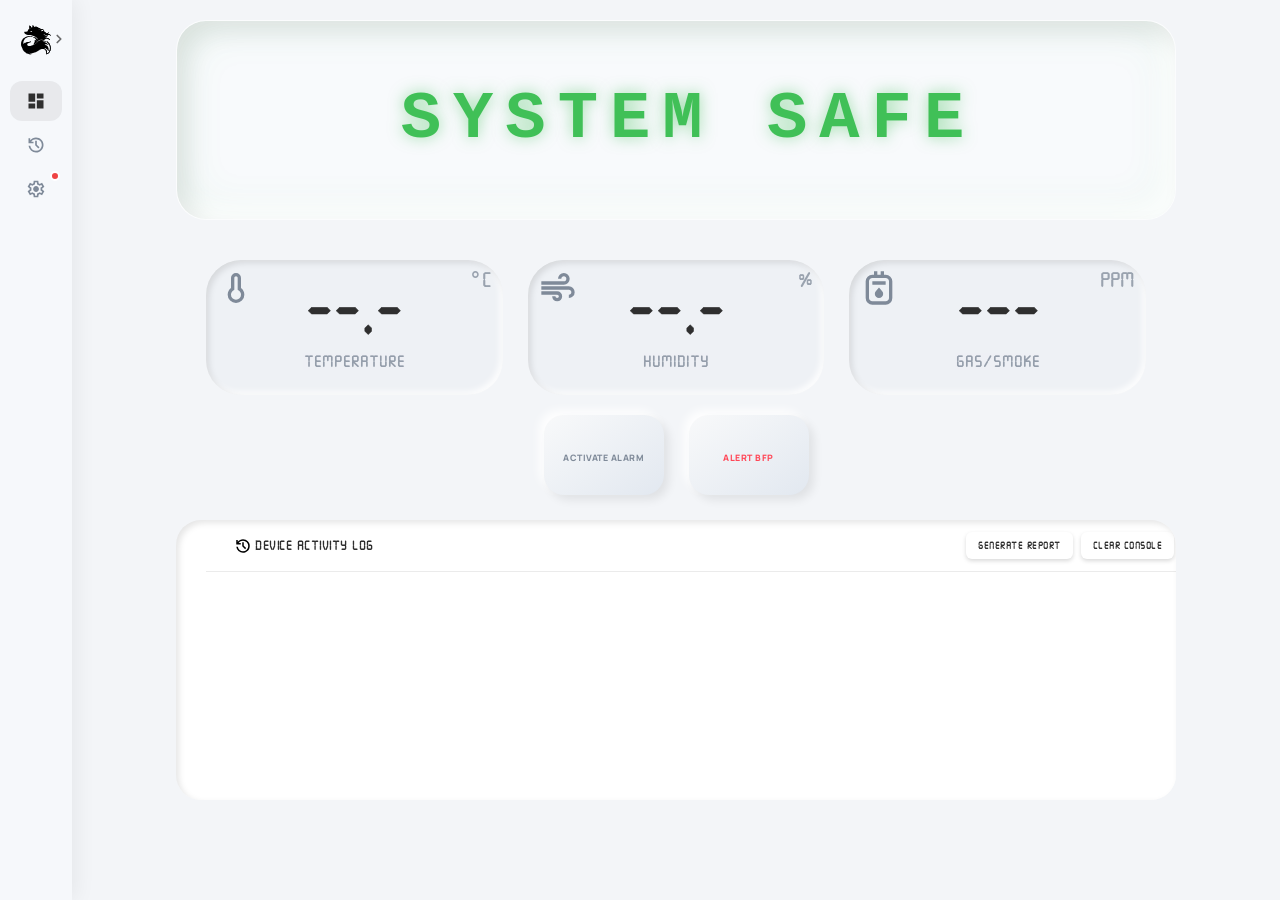
==== commit bcfed0b7: "acesiot v1.0.0" ====
--- a/device.html
+++ b/device.html
@@ -6,17 +6,20 @@
     <title>Device Detail - ACES IOT</title>
     <script>
       // Apply dark mode immediately to prevent flash
-      if (localStorage.getItem('darkMode') === 'true') {
+      if (localStorage.getItem('acesTheme') === 'dark') {
         document.documentElement.classList.add('dark-mode');
       }
     </script>
+    <link rel="preconnect" href="https://fonts.googleapis.com">
+    <link rel="preconnect" href="https://fonts.gstatic.com" crossorigin>
+    <link href="https://fonts.googleapis.com/css2?family=Manrope:wght@600;700;800&display=swap" rel="stylesheet">
     
     <link rel="stylesheet" href="css/style.css?v=2">
 </head>
 <body class="device-detail-page">
 <script>
   // Immediately apply dark mode to body
-  if (localStorage.getItem('darkMode') === 'true') {
+  if (localStorage.getItem('acesTheme') === 'dark') {
     document.body.classList.add('dark-mode');
   }
 </script>
@@ -81,7 +84,7 @@
 <body class="device-detail-page">
 <script>
   // Immediately apply dark mode to body
-  if (localStorage.getItem('darkMode') === 'true') {
+  if (localStorage.getItem('acesTheme') === 'dark') {
     document.body.classList.add('dark-mode');
   }
 </script>
@@ -105,18 +108,13 @@
       <svg viewBox="0 -960 960 960" fill="currentColor"><path d="M480-120q-138 0-240.5-91.5T122-440h82q14 104 92.5 172T480-200q117 0 198.5-81.5T760-480q0-117-81.5-198.5T480-760q-69 0-129 32t-101 88h110v80H120v-240h80v94q51-64 124.5-99T480-840q75 0 140.5 28.5t114 77q48.5 48.5 77 114T840-480q0 75-28.5 140.5t-77 114q-48.5 48.5-114 77T480-120Zm112-192L440-464v-216h80v184l128 128-56 56Z"/></svg>
       <span>Logs</span>
     </a>
-    <a href="#" class="side-nav-link" onclick="openAlertSettings(); return false;" data-tooltip="Alerts">
-      <svg viewBox="0 -960 960 960" fill="currentColor"><path d="M200-246q54-53 125.5-83.5T480-360q83 0 154.5 30.5T760-246v-514H200v514Zm280-194q58 0 99-41t41-99q0-58-41-99t-99-41q-58 0-99 41t-41 99q0 58 41 99t99 41ZM200-120q-33 0-56.5-23.5T120-200v-560q0-33 23.5-56.5T200-840h560q33 0 56.5 23.5T840-760v560q0 33-23.5 56.5T760-120H200Zm69-80h422q-44-39-99.5-59.5T480-280q-56 0-112.5 20.5T269-200Zm211-320q-25 0-42.5-17.5T420-580q0-25 17.5-42.5T480-640q25 0 42.5 17.5T540-580q0 25-17.5 42.5T480-520Zm0 17Z"/></svg>
-      <span>Alerts</span>
+    <a href="settings.html" class="side-nav-link" data-tooltip="Settings">
+      <svg viewBox="0 -960 960 960" fill="currentColor"><path d="m370-80-16-128q-13-5-24.5-12T307-235l-119 50L78-375l103-78q-1-7-1-13.5v-27q0-6.5 1-13.5L78-585l110-190 119 50q11-8 23-15t24-12l16-128h220l16 128q13 5 24.5 12t22.5 15l119-50 110 190-103 78q1 7 1 13.5v27q0 6.5-2 13.5l103 78-110 190-118-50q-11 8-23 15t-24 12L590-80H370Zm70-80h79l14-106q31-8 57.5-23.5T639-327l99 41 39-68-86-65q5-14 7-29.5t2-31.5q0-16-2-31.5t-7-29.5l86-65-39-68-99 42q-22-23-48.5-38.5T533-694l-13-106h-79l-14 106q-31 8-57.5 23.5T321-633l-99-41-39 68 86 64q-5 15-7 30t-2 32q0 16 2 31t7 30l-86 65 39 68 99-42q22 23 48.5 38.5T427-266l13 106Zm42-180q58 0 99-41t41-99q0-58-41-99t-99-41q-59 0-99.5 41T342-480q0 58 40.5 99t99.5 41Zm-2-140Z"/></svg>
+      <span>Settings</span>
+      <span class="settings-alert-dot" style="display:none;"></span>
     </a>
   </nav>
 
-  <div class="side-nav-footer">
-    <button class="side-nav-theme-toggle" id="sideNavThemeToggle" data-tooltip="Theme">
-      <span id="sideNavThemeIcon"></span>
-      <span id="sideNavThemeLabel">Theme</span>
-    </button>
-  </div>
 </aside>
 
 <script>
@@ -300,48 +298,32 @@
     </div>
 
     <div id="customModal" class="modal-overlay">
-    <div class="modal-content modal-card">
-        <div class="modal-lcd-well">
-            <h3 id="modalTitle">SYSTEM CONFIRMATION</h3>
-            
-            <p id="modalMessage">ARE YOU SURE YOU WANT TO PROCEED?</p>
-            
-            <input type="text" id="bfpNumberInput" placeholder="ENTER BFP NUMBER..." autocomplete="off" inputmode="numeric">
-        </div>
-        
-        <div class="modal-actions">
-            <button id="modalCancel" class="modal-btn-neu">CANCEL</button>
-            <button id="modalConfirm" class="modal-btn-neu confirm-red">PROCEED</button>
+    <div class="modal-content modal-v2">
+        <div class="modal-v2-icon danger" id="customModalIcon">
+            <svg viewBox="0 -960 960 960" fill="currentColor"><path d="m40-120 440-760 440 760H40Zm138-80h604L480-720 178-200Zm302-40q17 0 28.5-11.5T520-280q0-17-11.5-28.5T480-320q-17 0-28.5 11.5T440-280q0 17 11.5 28.5T480-240Zm-40-120h80v-200h-80v200Zm40-100Z"/></svg>
+        </div>
+        <h3 id="modalTitle" class="modal-v2-title">SYSTEM CONFIRMATION</h3>
+        <p id="modalMessage" class="modal-v2-msg">ARE YOU SURE YOU WANT TO PROCEED?</p>
+        <input type="text" id="bfpNumberInput" class="modal-v2-input" placeholder="Enter BFP number..." autocomplete="off" inputmode="numeric" style="display: none;">
+        <div class="modal-v2-actions">
+            <button id="modalCancel" class="modal-v2-btn cancel">Cancel</button>
+            <button id="modalConfirm" class="modal-v2-btn danger">Proceed</button>
         </div>
     </div>
 </div>
 
     <div id="clearDeviceLogsModal" class="modal-overlay" style="display: none;">
-    <div class="modal-content modal-card">
-        <div class="modal-lcd-well">
-            <h3 id="clearDeviceLogsTitle">CLEAR CONSOLE</h3>
-            <p id="clearDeviceLogsMessage">ARE YOU SURE YOU WANT TO CLEAR THE CURRENT SESSION LOGS?</p>
-        </div>
-        <div class="modal-actions">
-            <button id="clearDeviceLogsCancel" class="modal-btn-neu">CANCEL</button>
-            <button id="clearDeviceLogsConfirm" class="modal-btn-neu confirm-red">CLEAR</button>
-        </div>
-    </div>
-</div>
-
-<!-- Alert Contacts Modal -->
-<div id="numbersModal" class="modal">
-  <div class="modal-content">
-    <h2>Alert Contacts</h2>
-    <ul id="numbersList"></ul>
-    <div class="input-group" style="margin-top: 20px;">
-      <input type="tel" id="newNumber" placeholder="Enter phone number" maxlength="11">
-    </div>
-    <div class="modal-button-row">
-      <button id="saveNumbersBtn" class="modal-btn cancel-style">Close</button>
-      <button id="addNumberBtn" class="modal-btn save-style">Add</button>
-    </div>
-  </div>
+    <div class="modal-content modal-v2">
+        <div class="modal-v2-icon danger">
+            <svg viewBox="0 -960 960 960" fill="currentColor"><path d="M280-120q-33 0-56.5-23.5T200-200v-520h-40v-80h200v-40h240v40h200v80h-40v520q0 33-23.5 56.5T680-120H280Zm400-600H280v520h400v-520ZM360-280h80v-360h-80v360Zm160 0h80v-360h-80v360ZM280-720v520-520Z"/></svg>
+        </div>
+        <h3 id="clearDeviceLogsTitle" class="modal-v2-title">Clear Console</h3>
+        <p id="clearDeviceLogsMessage" class="modal-v2-msg">Are you sure you want to clear the current session logs?</p>
+        <div class="modal-v2-actions">
+            <button id="clearDeviceLogsCancel" class="modal-v2-btn cancel">Cancel</button>
+            <button id="clearDeviceLogsConfirm" class="modal-v2-btn danger">Clear</button>
+        </div>
+    </div>
 </div>
 
 <!-- Mobile Bottom Navigation -->
@@ -350,18 +332,15 @@
     <svg viewBox="0 -960 960 960" fill="currentColor"><path d="M520-600v-240h320v240H520ZM120-440v-400h320v400H120Zm400 320v-400h320v400H520ZM120-120v-240h320v240H120Z"/></svg>
     <span>Dashboard</span>
   </a>
-  <a href="#" class="bottom-nav-item" onclick="openAlertSettings(); return false;">
-    <svg viewBox="0 -960 960 960" fill="currentColor"><path d="M200-246q54-53 125.5-83.5T480-360q83 0 154.5 30.5T760-246v-514H200v514Zm280-194q58 0 99-41t41-99q0-58-41-99t-99-41q-58 0-99 41t-41 99q0 58 41 99t99 41ZM200-120q-33 0-56.5-23.5T120-200v-560q0-33 23.5-56.5T200-840h560q33 0 56.5 23.5T840-760v560q0 33-23.5 56.5T760-120H200Zm69-80h422q-44-39-99.5-59.5T480-280q-56 0-112.5 20.5T269-200Zm211-320q-25 0-42.5-17.5T420-580q0-25 17.5-42.5T480-640q25 0 42.5 17.5T540-580q0 25-17.5 42.5T480-520Zm0 17Z"/></svg>
-    <span>Alerts</span>
-  </a>
   <a href="logs.html" class="bottom-nav-item">
     <svg viewBox="0 -960 960 960" fill="currentColor"><path d="M480-120q-138 0-240.5-91.5T122-440h82q14 104 92.5 172T480-200q117 0 198.5-81.5T760-480q0-117-81.5-198.5T480-760q-69 0-129 32t-101 88h110v80H120v-240h80v94q51-64 124.5-99T480-840q75 0 140.5 28.5t114 77q48.5 48.5 77 114T840-480q0 75-28.5 140.5t-77 114q-48.5 48.5-114 77T480-120Zm112-192L440-464v-216h80v184l128 128-56 56Z"/></svg>
     <span>Logs</span>
   </a>
-  <button class="bottom-nav-item" id="bottomNavThemeToggle">
-    <span id="bottomNavThemeIcon"></span>
-    <span id="bottomNavThemeLabel">Theme</span>
-  </button>
+  <a href="settings.html" class="bottom-nav-item">
+    <svg viewBox="0 -960 960 960" fill="currentColor"><path d="m370-80-16-128q-13-5-24.5-12T307-235l-119 50L78-375l103-78q-1-7-1-13.5v-27q0-6.5 1-13.5L78-585l110-190 119 50q11-8 23-15t24-12l16-128h220l16 128q13 5 24.5 12t22.5 15l119-50 110 190-103 78q1 7 1 13.5v27q0 6.5-2 13.5l103 78-110 190-118-50q-11 8-23 15t-24 12L590-80H370Zm70-80h79l14-106q31-8 57.5-23.5T639-327l99 41 39-68-86-65q5-14 7-29.5t2-31.5q0-16-2-31.5t-7-29.5l86-65-39-68-99 42q-22-23-48.5-38.5T533-694l-13-106h-79l-14 106q-31 8-57.5 23.5T321-633l-99-41-39 68 86 64q-5 15-7 30t-2 32q0 16 2 31t7 30l-86 65 39 68 99-42q22 23 48.5 38.5T427-266l13 106Zm42-180q58 0 99-41t41-99q0-58-41-99t-99-41q-59 0-99.5 41T342-480q0 58 40.5 99t99.5 41Zm-2-140Z"/></svg>
+    <span>Settings</span>
+    <span class="settings-alert-dot" style="display:none;"></span>
+  </a>
 </nav>
 
     <script src="js/config.js"></script>
--- a/css/style.css
+++ b/css/style.css
@@ -3289,6 +3289,308 @@
 }
 
 /* ============================================================
+   MODAL V2 — Modern Redesign
+   ============================================================ */
+
+/* V2 styles override old modal-content when .modal-v2 is present */
+.modal-v2 {
+  background: var(--card-bg) !important;
+  border-radius: 16px !important;
+  padding: 28px 24px 20px !important;
+  max-width: 400px !important;
+  width: 92% !important;
+  text-align: center !important;
+  box-shadow: 0 20px 60px rgba(0, 0, 0, 0.2) !important;
+  border: none !important;
+  gap: 0 !important;
+  display: flex !important;
+  flex-direction: column !important;
+  align-items: center !important;
+  overflow: visible !important;
+  max-height: none !important;
+}
+
+.modal-v2-icon {
+  width: 44px;
+  height: 44px;
+  border-radius: 50%;
+  display: inline-flex;
+  align-items: center;
+  justify-content: center;
+  margin-bottom: 12px;
+  flex-shrink: 0;
+}
+
+.modal-v2-icon svg {
+  width: 24px;
+  height: 24px;
+}
+
+.modal-v2-icon.primary {
+  background: rgba(65, 195, 143, 0.12);
+  color: var(--primary-accent, #41c38f);
+}
+
+.modal-v2-icon.danger {
+  background: rgba(239, 68, 68, 0.12);
+  color: #ef4444;
+}
+
+.modal-v2-title {
+  font-family: 'Manrope', system-ui, -apple-system, sans-serif !important;
+  font-size: 1.05rem !important;
+  font-weight: 800 !important;
+  color: var(--text-primary) !important;
+  margin: 0 0 6px !important;
+  text-align: center !important;
+  letter-spacing: 0 !important;
+  text-transform: none !important;
+  text-shadow: none !important;
+}
+
+.modal-v2-msg {
+  font-size: 0.82rem !important;
+  color: var(--text-secondary) !important;
+  margin: 0 0 20px !important;
+  line-height: 1.55 !important;
+  text-align: center !important;
+  opacity: 1 !important;
+  font-weight: 400 !important;
+  text-transform: none !important;
+}
+
+.modal-v2-msg strong {
+  color: var(--text-primary) !important;
+  font-weight: 700 !important;
+}
+
+/* Preserve colored inline spans for siren/BFP messages */
+.modal-v2-msg .text-engage {
+  color: #ef4444 !important;
+  font-weight: 700 !important;
+  text-decoration: none !important;
+}
+
+.modal-v2-msg .text-deactivate {
+  color: #41c38f !important;
+  font-weight: 700 !important;
+  text-decoration: none !important;
+}
+
+.modal-v2-input {
+  width: 100% !important;
+  padding: 12px 16px !important;
+  border: 2px solid transparent !important;
+  border-radius: 12px !important;
+  background: var(--app-bg) !important;
+  color: var(--text-primary) !important;
+  font-size: 0.9rem !important;
+  font-family: inherit !important;
+  box-sizing: border-box !important;
+  box-shadow: none !important;
+  transition: border-color 0.2s ease, box-shadow 0.2s ease !important;
+  outline: none !important;
+  margin: 0 0 16px !important;
+}
+
+.modal-v2-input:focus {
+  border-color: var(--primary-accent, #41c38f) !important;
+  box-shadow: 0 0 0 3px rgba(65, 195, 143, 0.15) !important;
+}
+
+.modal-v2-input::placeholder {
+  color: var(--text-secondary) !important;
+  opacity: 0.6 !important;
+}
+
+.modal-v2-actions {
+  display: flex !important;
+  gap: 10px !important;
+  width: 100% !important;
+  justify-content: stretch !important;
+}
+
+.modal-v2-btn {
+  flex: 1 !important;
+  padding: 10px 16px !important;
+  border: none !important;
+  border-radius: 10px !important;
+  font-family: 'Manrope', system-ui, -apple-system, sans-serif !important;
+  font-size: 0.82rem !important;
+  font-weight: 700 !important;
+  cursor: pointer !important;
+  transition: background 0.15s ease, transform 0.1s ease !important;
+  box-shadow: none !important;
+  text-transform: none !important;
+  letter-spacing: 0 !important;
+}
+
+.modal-v2-btn:active {
+  transform: scale(0.97) !important;
+}
+
+.modal-v2-btn.cancel {
+  background: rgba(0, 0, 0, 0.06) !important;
+  color: var(--text-secondary) !important;
+}
+
+.modal-v2-btn.cancel:hover {
+  background: rgba(0, 0, 0, 0.10) !important;
+}
+
+.modal-v2-btn.confirm {
+  background: var(--primary-accent, #41c38f) !important;
+  color: #fff !important;
+}
+
+.modal-v2-btn.confirm:hover {
+  background: #36a87a !important;
+}
+
+.modal-v2-btn.danger {
+  background: #ef4444 !important;
+  color: #fff !important;
+}
+
+.modal-v2-btn.danger:hover {
+  background: #dc2626 !important;
+}
+
+/* Dark mode overrides for v2 modal */
+.dark-mode .modal-v2 {
+  box-shadow: 0 20px 60px rgba(0, 0, 0, 0.5) !important;
+  border: 1px solid rgba(255, 255, 255, 0.06) !important;
+}
+
+.dark-mode .modal-v2-icon.primary {
+  background: rgba(65, 195, 143, 0.18) !important;
+  color: #5ddba8 !important;
+}
+
+.dark-mode .modal-v2-icon.danger {
+  background: rgba(239, 68, 68, 0.18) !important;
+  color: #f87171 !important;
+}
+
+.dark-mode .modal-v2-title {
+  color: #f1f5f9 !important;
+}
+
+.dark-mode .modal-v2-msg {
+  color: #94a3b8 !important;
+}
+
+.dark-mode .modal-v2-msg strong {
+  color: #e2e8f0 !important;
+}
+
+.dark-mode .modal-v2-msg .text-engage {
+  color: #f87171 !important;
+}
+
+.dark-mode .modal-v2-msg .text-deactivate {
+  color: #5ddba8 !important;
+}
+
+.dark-mode .modal-v2-msg .text-change {
+  color: #60a5fa !important;
+}
+
+.dark-mode .modal-v2-input {
+  background: var(--app-bg) !important;
+  border: 2px solid rgba(255, 255, 255, 0.08) !important;
+  color: #f1f5f9 !important;
+}
+
+.dark-mode .modal-v2-input:focus {
+  border-color: #5ddba8 !important;
+  box-shadow: 0 0 0 3px rgba(93, 219, 168, 0.15) !important;
+}
+
+.dark-mode .modal-v2-input::placeholder {
+  color: #64748b !important;
+}
+
+.dark-mode .modal-v2-btn.cancel {
+  background: rgba(255, 255, 255, 0.08) !important;
+  color: #94a3b8 !important;
+}
+
+.dark-mode .modal-v2-btn.cancel:hover {
+  background: rgba(255, 255, 255, 0.14) !important;
+  color: #cbd5e1 !important;
+}
+
+.dark-mode .modal-v2-btn.confirm {
+  background: #34d399 !important;
+  color: #022c22 !important;
+}
+
+.dark-mode .modal-v2-btn.confirm:hover {
+  background: #2dc08a !important;
+}
+
+.dark-mode .modal-v2-btn.danger {
+  background: #f87171 !important;
+  color: #1c0606 !important;
+}
+
+.dark-mode .modal-v2-btn.danger:hover {
+  background: #ef4444 !important;
+}
+
+.dark-mode .modal-v2 .input-group input {
+  border: 2px solid rgba(255, 255, 255, 0.08) !important;
+}
+
+.dark-mode .modal-v2 .input-group input:focus {
+  border-color: #5ddba8 !important;
+  box-shadow: 0 0 0 3px rgba(93, 219, 168, 0.15) !important;
+}
+
+/* Hardware status indicator inside v2 modal */
+.modal-v2 .hardware-status {
+  margin-bottom: 12px;
+}
+
+/* Discovery container inside v2 modal */
+.modal-v2 .discovery-container {
+  width: 100%;
+  margin-bottom: 8px;
+}
+
+/* Input group inside v2 modal */
+.modal-v2 .input-group {
+  width: 100%;
+  margin-bottom: 16px;
+}
+
+.modal-v2 .input-group input {
+  width: 100% !important;
+  padding: 12px 16px !important;
+  border: 2px solid transparent !important;
+  border-radius: 12px !important;
+  background: var(--app-bg) !important;
+  color: var(--text-primary) !important;
+  font-size: 0.9rem !important;
+  box-sizing: border-box !important;
+  box-shadow: none !important;
+  outline: none !important;
+  margin: 0 !important;
+  transition: border-color 0.2s ease, box-shadow 0.2s ease !important;
+}
+
+.modal-v2 .input-group input:focus {
+  border-color: var(--primary-accent, #41c38f) !important;
+  box-shadow: 0 0 0 3px rgba(65, 195, 143, 0.15) !important;
+}
+
+.modal-v2 .input-group input::placeholder {
+  color: var(--text-secondary) !important;
+  opacity: 0.6 !important;
+}
+
+/* ============================================================
    SIDE NAVIGATION BAR (Desktop/Tablet >= 768px)
    ============================================================ */
 
@@ -3589,6 +3891,7 @@
     cursor: pointer;
     border: none;
     background: none;
+    position: relative;
   }
 
   .side-nav-link svg {
@@ -5181,6 +5484,7 @@
     box-shadow: 4px 4px 8px rgba(0, 0, 0, 0.06), -4px -4px 8px rgba(255, 255, 255, 0.8);
     box-sizing: border-box;
     flex-wrap: wrap;
+    transition: padding 0.3s ease;
 }
 
 .toolbar-filters {
@@ -5789,6 +6093,38 @@
     }
 }
 
+/* Tablet / narrow desktop with side nav (769px – 1340px) — stack toolbar to prevent overflow */
+@media (min-width: 769px) and (max-width: 1340px) {
+    .logs-sticky-header .logs-toolbar {
+        flex-direction: column;
+        align-items: stretch;
+        gap: 12px;
+        padding: 12px 16px;
+    }
+
+    .logs-sticky-header .toolbar-filters {
+        flex-direction: row;
+        flex-wrap: wrap;
+        gap: 12px;
+    }
+
+    .logs-sticky-header .toolbar-actions {
+        margin-left: 0;
+        display: flex;
+        justify-content: flex-end;
+        gap: 10px;
+    }
+
+    .logs-sticky-header .filter-group {
+        flex: 1;
+        min-width: 200px;
+    }
+
+    .logs-sticky-header .filter-select {
+        flex: 1;
+    }
+}
+
 /* ============================================================
    REPORT GENERATION STYLES
    ============================================================ */
@@ -6101,3 +6437,802 @@
   }
 }
 
+/* ============================================================
+   SETTINGS PAGE STYLES
+   ============================================================ */
+
+.settings-page {
+  padding: 20px;
+  max-width: 700px;
+  margin: 0 auto;
+}
+
+/* Setup Required Banner */
+.settings-banner {
+  display: flex;
+  align-items: flex-start;
+  gap: 14px;
+  padding: 16px 20px;
+  border-radius: 14px;
+  margin-bottom: 24px;
+  font-size: 0.85rem;
+  line-height: 1.5;
+}
+
+.settings-banner svg {
+  width: 24px;
+  height: 24px;
+  flex-shrink: 0;
+  margin-top: 2px;
+}
+
+.settings-banner strong {
+  display: block;
+  font-size: 0.9rem;
+  margin-bottom: 4px;
+}
+
+.settings-banner p {
+  margin: 0;
+  opacity: 0.85;
+}
+
+.settings-banner-warning {
+  background: rgba(245, 158, 11, 0.1);
+  border: 1px solid rgba(245, 158, 11, 0.25);
+  color: #b45309;
+}
+
+.dark-mode .settings-banner-warning {
+  background: rgba(245, 158, 11, 0.08);
+  border-color: rgba(245, 158, 11, 0.2);
+  color: #fbbf24;
+}
+
+/* Section Layout — unified card container */
+.settings-section {
+  margin-bottom: 20px;
+  background: var(--card-bg);
+  border-radius: 16px;
+  padding: 0;
+  box-shadow: 4px 4px 8px rgba(0, 0, 0, 0.06), -4px -4px 8px rgba(255, 255, 255, 0.8);
+  overflow: hidden;
+}
+
+.dark-mode .settings-section {
+  box-shadow: 0 2px 12px rgba(0, 0, 0, 0.3);
+}
+
+.settings-section-header {
+  display: flex;
+  align-items: flex-start;
+  gap: 12px;
+  padding: 18px 20px 14px;
+  margin: 0;
+}
+
+.settings-section-header[data-collapsible] {
+  cursor: pointer;
+  user-select: none;
+  -webkit-user-select: none;
+  transition: background 0.2s ease;
+}
+
+.settings-section-header[data-collapsible]:hover {
+  background: rgba(65, 195, 143, 0.04);
+}
+
+.dark-mode .settings-section-header[data-collapsible]:hover {
+  background: rgba(65, 195, 143, 0.06);
+}
+
+.settings-section-header[data-collapsible]:active {
+  background: rgba(65, 195, 143, 0.08);
+}
+
+.settings-section-header > svg:first-child {
+  width: 22px;
+  height: 22px;
+  color: var(--primary-accent, #41c38f);
+  flex-shrink: 0;
+  margin-top: 2px;
+}
+
+.settings-chevron {
+  width: 20px;
+  height: 20px;
+  flex-shrink: 0;
+  margin-top: 2px;
+  margin-left: auto;
+  color: var(--text-secondary);
+  background: rgba(0,0,0,0.04);
+  border-radius: 50%;
+  padding: 3px;
+  transition: transform 0.25s ease, color 0.2s ease, background 0.2s ease;
+}
+
+.dark-mode .settings-chevron {
+  background: rgba(255,255,255,0.06);
+}
+
+.settings-section-header[data-collapsible]:hover .settings-chevron {
+  color: var(--primary-accent, #41c38f);
+  background: rgba(65, 195, 143, 0.12);
+}
+
+.settings-section-header.expanded .settings-chevron {
+  transform: rotate(180deg);
+}
+
+.settings-section-title {
+  font-family: 'Manrope', system-ui, -apple-system, sans-serif;
+  font-size: 1.05rem;
+  font-weight: 800;
+  letter-spacing: -0.01em;
+  color: var(--text-primary);
+  margin: 0;
+}
+
+.settings-section-subtitle {
+  font-size: 0.78rem;
+  color: var(--text-secondary);
+  margin: 0;
+  line-height: 1.5;
+  max-height: 0;
+  overflow: hidden;
+  opacity: 0;
+  transition: max-height 0.3s ease, opacity 0.25s ease, margin 0.3s ease;
+}
+
+.settings-section-header.expanded .settings-section-subtitle {
+  max-height: 120px;
+  opacity: 1;
+  margin-top: 4px;
+}
+
+/* Card — now nested inside the section container */
+.settings-card {
+  background: none;
+  border-radius: 0;
+  padding: 4px 20px 20px;
+  box-shadow: none;
+}
+
+.dark-mode .settings-card {
+  box-shadow: none;
+}
+
+/* Fields */
+.settings-field {
+  margin-bottom: 20px;
+}
+
+.settings-field:last-of-type {
+  margin-bottom: 24px;
+}
+
+.settings-label {
+  display: block;
+  font-family: 'Manrope', system-ui, -apple-system, sans-serif;
+  font-size: 0.75rem;
+  font-weight: 700;
+  text-transform: uppercase;
+  letter-spacing: 0.8px;
+  color: var(--text-secondary);
+  margin-bottom: 8px;
+}
+
+.settings-input {
+  width: 100%;
+  padding: 12px 16px;
+  border: 2px solid transparent;
+  border-radius: 12px;
+  background: var(--app-bg);
+  color: var(--text-primary);
+  font-size: 0.9rem;
+  font-family: inherit;
+  box-sizing: border-box;
+  transition: border-color 0.2s ease, box-shadow 0.2s ease;
+  outline: none;
+}
+
+.settings-input:focus {
+  border-color: var(--primary-accent, #41c38f);
+  box-shadow: 0 0 0 3px rgba(65, 195, 143, 0.15);
+}
+
+.settings-input::placeholder {
+  color: var(--text-secondary);
+  opacity: 0.6;
+}
+
+.settings-textarea {
+  resize: vertical;
+  min-height: 80px;
+  line-height: 1.5;
+}
+
+.settings-hint {
+  display: block;
+  font-size: 0.72rem;
+  color: var(--text-secondary);
+  margin-top: 6px;
+  line-height: 1.4;
+}
+
+.settings-hint-row {
+  display: flex;
+  align-items: baseline;
+  justify-content: space-between;
+  gap: 8px;
+  margin-top: 6px;
+}
+.settings-hint-row .settings-hint {
+  margin-top: 0;
+}
+
+.settings-char-count {
+  font-size: 0.7rem;
+  color: var(--text-secondary);
+  white-space: nowrap;
+  flex-shrink: 0;
+  font-variant-numeric: tabular-nums;
+}
+.settings-char-count.char-count-warn {
+  color: #e74c3c;
+  font-weight: 600;
+}
+
+/* SMS char badge */
+.sms-char-badge {
+  display: inline-block;
+  font-size: 0.65rem;
+  font-weight: 600;
+  padding: 2px 8px;
+  border-radius: 10px;
+  margin-left: 8px;
+  vertical-align: middle;
+  font-variant-numeric: tabular-nums;
+}
+.sms-char-badge.ok {
+  background: rgba(65, 195, 143, 0.15);
+  color: #2ecc71;
+}
+.sms-char-badge.warn {
+  background: rgba(241, 196, 15, 0.15);
+  color: #f39c12;
+}
+.sms-char-badge.over {
+  background: rgba(231, 76, 60, 0.15);
+  color: #e74c3c;
+}
+
+/* Actions */
+.settings-actions {
+  display: flex;
+  align-items: center;
+  gap: 14px;
+  flex-wrap: wrap;
+}
+
+.settings-btn {
+  display: inline-flex;
+  align-items: center;
+  gap: 8px;
+  padding: 10px 22px;
+  border-radius: 12px;
+  font-size: 0.82rem;
+  font-weight: 700;
+  text-transform: uppercase;
+  letter-spacing: 0.5px;
+  border: none;
+  cursor: pointer;
+  transition: all 0.2s ease;
+  font-family: inherit;
+}
+
+.settings-btn svg {
+  width: 18px;
+  height: 18px;
+}
+
+.settings-btn-primary {
+  background: var(--primary-accent, #41c38f);
+  color: #fff;
+}
+
+.settings-btn-primary:hover:not(:disabled) {
+  filter: brightness(1.1);
+  transform: translateY(-1px);
+}
+
+.settings-btn-primary:disabled {
+  opacity: 0.4;
+  cursor: not-allowed;
+  transform: none;
+}
+
+.settings-save-status {
+  font-size: 0.78rem;
+  font-weight: 600;
+}
+
+.settings-save-status.status-success {
+  color: #22c55e;
+}
+
+.settings-save-status.status-error {
+  color: #ef4444;
+}
+
+/* SMS Preview */
+.sms-preview-card {
+  background: none;
+}
+
+.dark-mode .sms-preview-card {
+  border-color: transparent;
+}
+
+.sms-preview-label {
+  display: flex;
+  align-items: center;
+  gap: 8px;
+  font-family: 'Manrope', system-ui, -apple-system, sans-serif;
+  font-size: 0.7rem;
+  font-weight: 700;
+  text-transform: uppercase;
+  letter-spacing: 1.2px;
+  color: var(--text-secondary);
+  margin-bottom: 16px;
+  padding-bottom: 10px;
+  border-bottom: 1px dashed rgba(0, 0, 0, 0.08);
+}
+
+.dark-mode .sms-preview-label {
+  border-bottom-color: rgba(255, 255, 255, 0.06);
+}
+
+.sms-preview-label svg {
+  width: 16px;
+  height: 16px;
+  opacity: 0.7;
+}
+
+.sms-preview-body {
+  font-family: 'Courier New', Courier, monospace;
+  font-size: 0.82rem;
+  line-height: 1.8;
+  color: var(--text-primary);
+  background: var(--app-bg);
+  border: 1.5px dashed rgba(0, 0, 0, 0.10);
+  border-radius: 10px;
+  padding: 18px 20px;
+}
+
+.dark-mode .sms-preview-body {
+  background: rgba(0, 0, 0, 0.15);
+  border-color: rgba(255, 255, 255, 0.08);
+}
+
+.sms-preview-placeholder {
+  color: var(--text-secondary);
+  font-style: italic;
+  font-family: inherit;
+}
+
+.sms-line {
+  margin-bottom: 2px;
+}
+
+.sms-label {
+  font-weight: 700;
+  font-size: 0.78rem;
+  text-transform: uppercase;
+  letter-spacing: 0.3px;
+  color: var(--text-secondary);
+  margin-bottom: 4px;
+  margin-top: 2px;
+}
+
+.sms-msg {
+  font-size: 0.82rem;
+  line-height: 1.6;
+  color: var(--text-primary);
+}
+
+.sms-divider {
+  border-top: 1px dashed rgba(0, 0, 0, 0.10);
+  margin: 14px 0;
+}
+
+.dark-mode .sms-divider {
+  border-top-color: rgba(255, 255, 255, 0.08);
+}
+
+.sms-alert {
+  font-weight: 700;
+  font-size: 0.9rem;
+  margin-bottom: 8px;
+}
+
+.sms-urgent {
+  margin-top: 8px;
+  font-weight: 700;
+  opacity: 0.9;
+}
+
+/* Appearance — Toggle Switch */
+.settings-row {
+  display: flex;
+  align-items: center;
+  justify-content: space-between;
+  gap: 16px;
+}
+
+.settings-row-info {
+  display: flex;
+  flex-direction: column;
+  gap: 2px;
+}
+
+.settings-row-label {
+  font-family: 'Manrope', system-ui, -apple-system, sans-serif;
+  font-size: 0.85rem;
+  font-weight: 700;
+  color: var(--text-primary);
+}
+
+.settings-row-desc {
+  font-size: 0.72rem;
+  color: var(--text-secondary);
+}
+
+/* Theme icon toggle button */
+.settings-theme-icon-btn {
+  background: none;
+  border: 2px solid var(--border-color, rgba(0,0,0,0.08));
+  border-radius: 12px;
+  cursor: pointer;
+  padding: 8px;
+  flex-shrink: 0;
+  display: flex;
+  align-items: center;
+  justify-content: center;
+  width: 44px;
+  height: 44px;
+  color: var(--text-primary);
+  transition: background 0.25s ease, border-color 0.25s ease, color 0.25s ease;
+}
+.settings-theme-icon-btn:hover {
+  background: rgba(0,0,0,0.05);
+  border-color: var(--primary-accent, #41c38f);
+}
+.dark-mode .settings-theme-icon-btn:hover {
+  background: rgba(255,255,255,0.08);
+}
+.settings-theme-icon-btn svg {
+  width: 24px;
+  height: 24px;
+}
+
+/* Mobile adjustments */
+@media (max-width: 480px) {
+  .settings-page {
+    padding: 15px;
+  }
+
+  .settings-section {
+    border-radius: 14px;
+  }
+
+  .settings-section-header {
+    padding: 14px 16px;
+  }
+
+  .settings-card {
+    padding: 0 16px 16px;
+  }
+
+  .settings-section-header > svg:first-child {
+    width: 20px;
+    height: 20px;
+  }
+
+  .settings-btn {
+    width: 100%;
+    justify-content: center;
+  }
+}
+
+/* ---- Alert Contacts Inline Section ---- */
+.settings-contacts-add {
+  display: flex;
+  gap: 12px;
+  margin-top: 16px;
+  align-items: flex-start;
+}
+
+.settings-contacts-add .settings-input {
+  flex: 1;
+  margin: 0;
+}
+
+.settings-contacts-add .settings-btn {
+  white-space: nowrap;
+  flex-shrink: 0;
+}
+
+/* Override old modal neumorphic styles when button is in settings */
+.settings-contacts-add #addNumberBtn {
+  background: var(--primary-accent, #41c38f);
+  color: #fff;
+  box-shadow: none;
+  flex: unset;
+}
+
+.settings-contacts-empty {
+  list-style: none;
+  padding: 1.2rem;
+  text-align: center;
+  color: var(--text-secondary, #888);
+  font-size: 0.9rem;
+  font-style: italic;
+}
+
+/* numbersList inside settings card */
+.settings-card #numbersList {
+  margin: 0;
+  max-height: none;
+}
+
+@media (max-width: 480px) {
+  .settings-contacts-add {
+    flex-direction: column;
+  }
+
+  .settings-contacts-add .settings-btn {
+    width: 100%;
+    justify-content: center;
+  }
+}
+
+/* ================================================
+   Settings Confirmation Dialog
+   ================================================ */
+.settings-confirm-overlay {
+  position: fixed;
+  inset: 0;
+  z-index: 10000;
+  display: flex;
+  align-items: center;
+  justify-content: center;
+  background: rgba(0, 0, 0, 0.35);
+  backdrop-filter: blur(4px);
+  -webkit-backdrop-filter: blur(4px);
+  opacity: 0;
+  transition: opacity 0.2s ease;
+  padding: 20px;
+}
+
+.settings-confirm-overlay.visible {
+  opacity: 1;
+}
+
+.settings-confirm-dialog {
+  background: var(--card-bg);
+  border-radius: 16px;
+  padding: 28px 24px 20px;
+  max-width: 380px;
+  width: 100%;
+  text-align: center;
+  box-shadow: 0 20px 60px rgba(0, 0, 0, 0.2);
+  transform: scale(0.92) translateY(10px);
+  transition: transform 0.2s ease;
+}
+
+.settings-confirm-overlay.visible .settings-confirm-dialog {
+  transform: scale(1) translateY(0);
+}
+
+.settings-confirm-icon {
+  width: 44px;
+  height: 44px;
+  border-radius: 50%;
+  display: inline-flex;
+  align-items: center;
+  justify-content: center;
+  margin-bottom: 12px;
+}
+
+.settings-confirm-icon svg {
+  width: 24px;
+  height: 24px;
+}
+
+.settings-confirm-icon.primary {
+  background: rgba(65, 195, 143, 0.12);
+  color: var(--primary-accent, #41c38f);
+}
+
+.settings-confirm-icon.danger {
+  background: rgba(239, 68, 68, 0.12);
+  color: #ef4444;
+}
+
+.settings-confirm-title {
+  font-family: 'Manrope', system-ui, -apple-system, sans-serif;
+  font-size: 1.05rem;
+  font-weight: 800;
+  color: var(--text-primary);
+  margin: 0 0 6px;
+}
+
+.settings-confirm-msg {
+  font-size: 0.82rem;
+  color: var(--text-secondary);
+  margin: 0 0 20px;
+  line-height: 1.55;
+}
+
+.settings-confirm-msg strong {
+  color: var(--text-primary);
+  font-weight: 700;
+}
+
+.settings-confirm-actions {
+  display: flex;
+  gap: 10px;
+}
+
+.settings-confirm-btn {
+  flex: 1;
+  padding: 10px 16px;
+  border: none;
+  border-radius: 10px;
+  font-family: 'Manrope', system-ui, -apple-system, sans-serif;
+  font-size: 0.82rem;
+  font-weight: 700;
+  cursor: pointer;
+  transition: background 0.15s ease, transform 0.1s ease;
+}
+
+.settings-confirm-btn:active {
+  transform: scale(0.97);
+}
+
+.settings-confirm-btn.cancel {
+  background: rgba(0, 0, 0, 0.06);
+  color: var(--text-secondary);
+}
+
+.settings-confirm-btn.cancel:hover {
+  background: rgba(0, 0, 0, 0.10);
+}
+
+.settings-confirm-btn.confirm {
+  background: var(--primary-accent, #41c38f);
+  color: #fff;
+}
+
+.settings-confirm-btn.confirm:hover {
+  background: #36a87a;
+}
+
+.settings-confirm-btn.danger {
+  background: #ef4444;
+  color: #fff;
+}
+
+.settings-confirm-btn.danger:hover {
+  background: #dc2626;
+}
+
+/* Dark mode overrides */
+.dark-mode .settings-confirm-overlay {
+  background: rgba(0, 0, 0, 0.5);
+}
+
+.dark-mode .settings-confirm-dialog {
+  box-shadow: 0 20px 60px rgba(0, 0, 0, 0.5);
+  border: 1px solid rgba(255, 255, 255, 0.06);
+}
+
+.dark-mode .settings-confirm-icon.primary {
+  background: rgba(65, 195, 143, 0.18);
+  color: #5ddba8;
+}
+
+.dark-mode .settings-confirm-icon.danger {
+  background: rgba(239, 68, 68, 0.18);
+  color: #f87171;
+}
+
+.dark-mode .settings-confirm-title {
+  color: #f1f5f9;
+}
+
+.dark-mode .settings-confirm-msg {
+  color: #94a3b8;
+}
+
+.dark-mode .settings-confirm-msg strong {
+  color: #e2e8f0;
+}
+
+.dark-mode .settings-confirm-btn.cancel {
+  background: rgba(255, 255, 255, 0.08);
+  color: #94a3b8;
+}
+
+.dark-mode .settings-confirm-btn.cancel:hover {
+  background: rgba(255, 255, 255, 0.14);
+  color: #cbd5e1;
+}
+
+.dark-mode .settings-confirm-btn.confirm {
+  background: #34d399;
+  color: #022c22;
+}
+
+.dark-mode .settings-confirm-btn.confirm:hover {
+  background: #2dc08a;
+}
+
+.dark-mode .settings-confirm-btn.danger {
+  background: #f87171;
+  color: #1c0606;
+}
+
+.dark-mode .settings-confirm-btn.danger:hover {
+  background: #ef4444;
+}
+
+/* ============================================================
+   SETTINGS NAV ALERT DOT
+   ============================================================ */
+.settings-alert-dot {
+  position: absolute;
+  width: 10px;
+  height: 10px;
+  min-width: 10px;
+  min-height: 10px;
+  background: #ef4444;
+  border-radius: 50%;
+  border: 2px solid var(--bg-primary, #ffffff);
+  box-sizing: border-box;
+  box-shadow: 0 0 0 0 rgba(239, 68, 68, 0.4);
+  animation: settings-dot-pulse 2s ease-in-out infinite;
+  pointer-events: none;
+  z-index: 1;
+}
+
+@keyframes settings-dot-pulse {
+  0%, 100% { box-shadow: 0 0 0 0 rgba(239, 68, 68, 0.4); }
+  50% { box-shadow: 0 0 0 4px rgba(239, 68, 68, 0); }
+}
+
+/* Bottom nav: position dot on top-right of the icon */
+.bottom-nav-item .settings-alert-dot {
+  top: 4px;
+  right: calc(50% - 18px);
+}
+
+/* Side nav expanded: position dot at top-right of "Settings" text */
+.side-nav-link .settings-alert-dot {
+  top: 2px;
+  left: auto;
+  right: -2px;
+}
+
+/* Side nav collapsed: top-right of icon */
+.side-nav.collapsed .side-nav-link .settings-alert-dot {
+  top: 2px;
+  left: auto;
+  right: 2px;
+}
+
+/* Dark mode: adjust border color */
+.dark-mode .settings-alert-dot {
+  border-color: var(--bg-primary, #1a1a1a);
+}
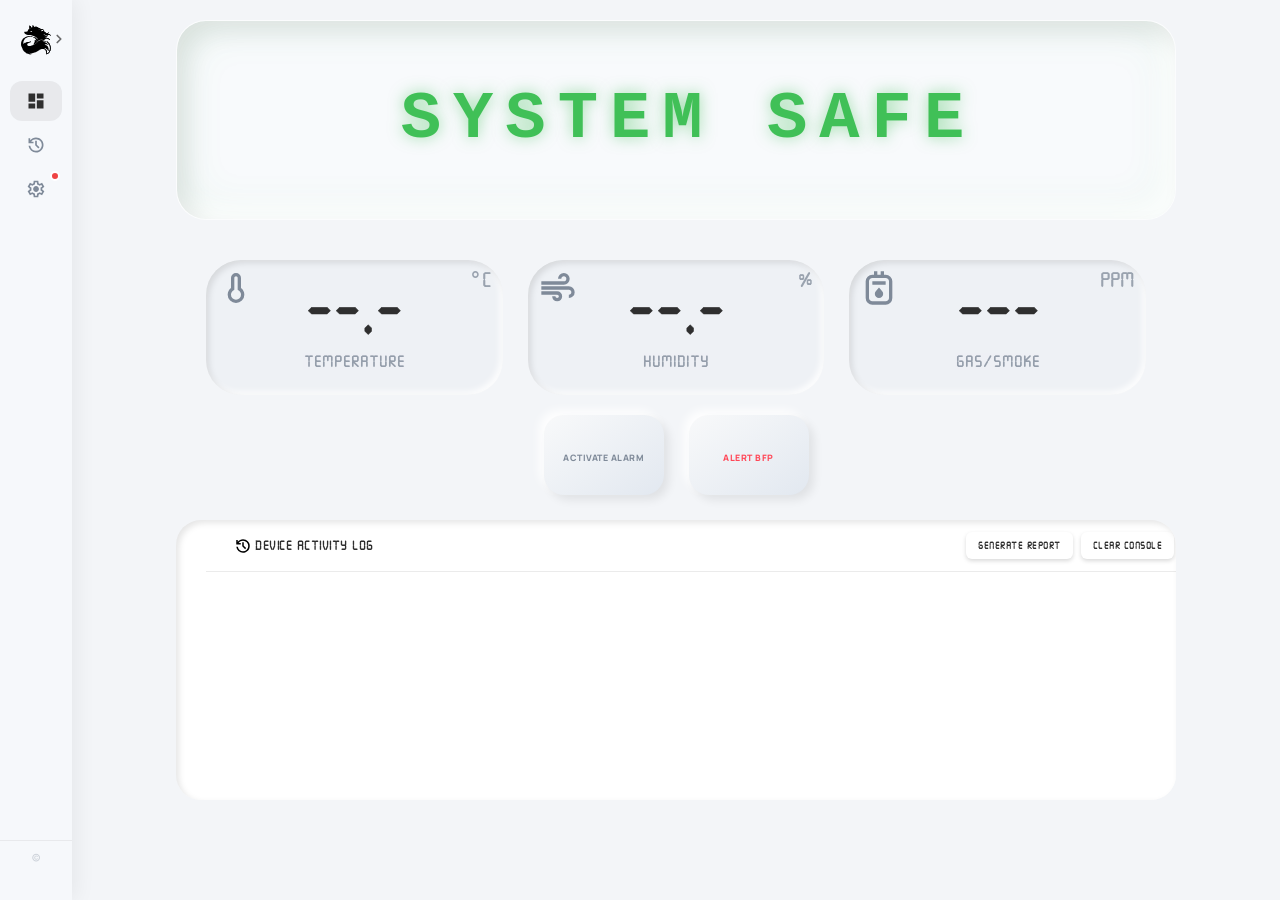
==== commit 1adbf220: "Push latest frontend code from laptop" ====
--- a/device.html
+++ b/device.html
@@ -2,7 +2,7 @@
 <html lang="en">
 <head>
     <meta charset="UTF-8">
-    <meta name="viewport" content="width=device-width, initial-scale=1.0">
+    <meta name="viewport" content="width=device-width, initial-scale=1.0, viewport-fit=cover, interactive-widget=overlays-content">
     <title>Device Detail - ACES IOT</title>
     <script>
       // Apply dark mode immediately to prevent flash
@@ -114,6 +114,13 @@
       <span class="settings-alert-dot" style="display:none;"></span>
     </a>
   </nav>
+
+  <div class="side-nav-footer">
+    <div class="side-nav-credit">
+      <span class="side-nav-credit-line">&copy; 2026 ACES IoT</span>
+      <span class="side-nav-credit-sub">All rights reserved.</span>
+    </div>
+  </div>
 
 </aside>
 
--- a/css/style.css
+++ b/css/style.css
@@ -324,6 +324,54 @@
 
 .dark-mode .status-banner.banner-danger {
   animation: dark-deep-sunken-pulse 1.5s infinite ease-in-out;
+}
+
+.dark-mode .status-banner.banner-offline {
+  opacity: 0.6;
+  box-shadow: inset 10px 10px 20px rgba(0, 0, 0, 0.4),
+              inset -10px -10px 20px rgba(255, 255, 255, 0.02) !important;
+}
+
+.dark-mode .status-banner.banner-offline #bannerText,
+.dark-mode .status-banner.banner-offline [data-role="bannerText"] {
+  color: #64748b !important;
+  text-shadow: none !important;
+}
+
+.dark-mode .status-banner.banner-offline #bannerIcon svg,
+.dark-mode .status-banner.banner-offline [data-role="bannerIcon"] svg {
+  fill: #64748b !important;
+}
+
+.dark-mode .status-banner.banner-reconnect {
+  animation: dark-reconnect-pulse 1s ease-in-out 3;
+}
+
+.dark-mode .status-banner.banner-reconnect #bannerText,
+.dark-mode .status-banner.banner-reconnect [data-role="bannerText"] {
+  color: #4ade80 !important;
+  text-shadow: 0 0 20px rgba(74, 222, 128, 0.5) !important;
+  animation: reconnect-text-glow-dark 1s ease-in-out 3;
+}
+
+@keyframes dark-reconnect-pulse {
+  0%, 100% {
+    box-shadow:
+      inset 10px 10px 20px rgba(0, 0, 0, 0.4),
+      inset -10px -10px 20px rgba(255, 255, 255, 0.03),
+      inset 0 0 20px rgba(74, 222, 128, 0.05) !important;
+  }
+  50% {
+    box-shadow:
+      inset 10px 10px 20px rgba(0, 0, 0, 0.4),
+      inset -10px -10px 20px rgba(255, 255, 255, 0.03),
+      inset 0 0 50px rgba(74, 222, 128, 0.18) !important;
+  }
+}
+
+@keyframes reconnect-text-glow-dark {
+  0%, 100% { text-shadow: 0 0 15px rgba(74, 222, 128, 0.3); }
+  50% { text-shadow: 0 0 30px rgba(74, 222, 128, 0.7); }
 }
 
 @keyframes dark-deep-sunken-warning-pulse {
@@ -2390,6 +2438,11 @@
   body {
     padding-bottom: 70px;
   }
+
+  /* Prevent mobile browser auto-zoom on input focus (requires >= 16px) */
+  input, textarea, select {
+    font-size: 16px !important;
+  }
 }
 
 /* --- MOBILE (PIXEL 7) OVERRIDE --- */
@@ -2493,6 +2546,13 @@
     padding-bottom: calc(6px + env(safe-area-inset-bottom));
     justify-content: space-around;
     align-items: center;
+
+    /* Android fix: force GPU layer so fixed positioning survives URL bar resize */
+    -webkit-transform: translateZ(0);
+    transform: translateZ(0);
+    -webkit-backface-visibility: hidden;
+    backface-visibility: hidden;
+    will-change: transform;
   }
 
   .bottom-nav-item {
@@ -2630,6 +2690,73 @@
     text-shadow: 0 0 15px rgba(64, 192, 87, 0.5);
 }
 
+/* OFFLINE STATE: Grayed out, muted appearance */
+.status-banner.banner-offline {
+    box-shadow: 
+        inset 10px 10px 20px rgba(0, 0, 0, 0.06), 
+        inset -10px -10px 20px rgba(255, 255, 255, 0.7),
+        inset 0 0 20px rgba(148, 163, 184, 0.05);
+    opacity: 0.7;
+}
+
+.status-banner.banner-offline #bannerText,
+.status-banner.banner-offline [data-role="bannerText"] {
+    color: #94a3b8;
+    text-shadow: none;
+}
+
+.status-banner.banner-offline #bannerIcon svg,
+.status-banner.banner-offline [data-role="bannerIcon"] svg {
+    fill: #94a3b8;
+}
+
+/* RECONNECT STATE: Green pulse celebration */
+.status-banner.banner-reconnect {
+    animation: reconnect-pulse 1s ease-in-out 3;
+}
+
+.status-banner.banner-reconnect #bannerText,
+.status-banner.banner-reconnect [data-role="bannerText"] {
+    color: #22c55e;
+    text-shadow: 0 0 20px rgba(34, 197, 94, 0.6);
+    animation: reconnect-text-glow 1s ease-in-out 3;
+}
+
+.status-banner.banner-reconnect #bannerIcon svg,
+.status-banner.banner-reconnect [data-role="bannerIcon"] svg {
+    fill: #22c55e;
+    animation: reconnect-icon-spin 1s ease-in-out 1;
+}
+
+@keyframes reconnect-pulse {
+    0%, 100% {
+        box-shadow:
+            inset 10px 10px 20px rgba(0, 0, 0, 0.08),
+            inset -10px -10px 20px rgba(255, 255, 255, 0.8),
+            inset 0 0 20px rgba(34, 197, 94, 0.05);
+    }
+    50% {
+        box-shadow:
+            inset 10px 10px 20px rgba(0, 0, 0, 0.08),
+            inset -10px -10px 20px rgba(255, 255, 255, 0.8),
+            inset 0 0 50px rgba(34, 197, 94, 0.15);
+    }
+}
+
+@keyframes reconnect-text-glow {
+    0%, 100% {
+        text-shadow: 0 0 15px rgba(34, 197, 94, 0.4);
+    }
+    50% {
+        text-shadow: 0 0 30px rgba(34, 197, 94, 0.8);
+    }
+}
+
+@keyframes reconnect-icon-spin {
+    0% { transform: rotate(0deg); }
+    100% { transform: rotate(-360deg); }
+}
+
 /* WARNING STATE: Yellow Pulsing Light */
 .status-banner.banner-warning {
     animation: deep-sunken-warning-pulse 2s infinite ease-in-out;
@@ -3163,6 +3290,29 @@
     z-index: 10000;                 
     align-items: center;
     justify-content: center;
+}
+
+/* --- SMOOTH MODAL TRANSITIONS (Matching Settings Page) --- */
+.modal-overlay,
+.modal {
+    opacity: 0;
+    transition: opacity 0.2s ease;
+}
+
+.modal-overlay.visible,
+.modal.visible {
+    opacity: 1;
+}
+
+.modal-overlay > .modal-content,
+.modal > .modal-content {
+    transform: scale(0.92) translateY(10px);
+    transition: transform 0.2s ease;
+}
+
+.modal-overlay.visible > .modal-content,
+.modal.visible > .modal-content {
+    transform: scale(1) translateY(0);
 }
 
 /* --- THE MODAL CARD (The Box) --- */
@@ -4005,6 +4155,66 @@
     gap: 2px;
   }
 
+  /* Empty state — no devices added */
+  .side-nav-device-empty {
+    display: flex;
+    flex-direction: column;
+    align-items: center;
+    justify-content: center;
+    padding: 24px 16px 20px;
+    text-align: center;
+    gap: 6px;
+  }
+
+  .side-nav-empty-icon {
+    width: 36px;
+    height: 36px;
+    border-radius: 10px;
+    background: rgba(148, 163, 184, 0.1);
+    display: flex;
+    align-items: center;
+    justify-content: center;
+    margin-bottom: 4px;
+  }
+
+  .side-nav-empty-icon svg {
+    width: 20px;
+    height: 20px;
+    fill: var(--text-secondary);
+    opacity: 0.5;
+  }
+
+  .side-nav-empty-title {
+    font-size: 0.75rem;
+    font-weight: 700;
+    color: var(--text-secondary);
+    opacity: 0.7;
+    letter-spacing: 0.3px;
+  }
+
+  .side-nav-empty-hint {
+    font-size: 0.65rem;
+    color: var(--text-secondary);
+    opacity: 0.45;
+    font-weight: 500;
+  }
+
+  .dark-mode .side-nav-empty-icon {
+    background: rgba(148, 163, 184, 0.08);
+  }
+
+  .dark-mode .side-nav-empty-icon svg {
+    opacity: 0.35;
+  }
+
+  .dark-mode .side-nav-empty-title {
+    opacity: 0.5;
+  }
+
+  .dark-mode .side-nav-empty-hint {
+    opacity: 0.3;
+  }
+
   .side-nav-device-item {
     display: flex;
     align-items: center;
@@ -4068,11 +4278,68 @@
     flex-shrink: 0;
   }
 
-  /* --- Footer (Theme Toggle) --- */
+  /* --- Footer (Credit) --- */
   .side-nav-footer {
-    padding: 12px 12px 8px;
+    padding: 14px 16px 16px;
     border-top: 1px solid rgba(0, 0, 0, 0.06);
     margin-top: auto;
+  }
+
+  .side-nav-credit {
+    display: flex;
+    flex-direction: column;
+    align-items: center;
+    gap: 2px;
+    text-align: center;
+  }
+
+  .side-nav-credit-line {
+    font-size: 0.65rem;
+    font-weight: 700;
+    color: var(--text-secondary);
+    opacity: 0.45;
+    letter-spacing: 0.8px;
+    text-transform: uppercase;
+  }
+
+  .side-nav-credit-sub {
+    font-size: 0.58rem;
+    font-weight: 500;
+    color: var(--text-secondary);
+    opacity: 0.3;
+    letter-spacing: 0.3px;
+  }
+
+  .side-nav.collapsed .side-nav-footer {
+    padding: 10px 4px 12px;
+  }
+
+  .side-nav.collapsed .side-nav-credit-line,
+  .side-nav.collapsed .side-nav-credit-sub {
+    display: none;
+  }
+
+  .side-nav.collapsed .side-nav-credit::after {
+    content: '\00A9';
+    font-size: 0.6rem;
+    color: var(--text-secondary);
+    opacity: 0.35;
+  }
+
+  .dark-mode .side-nav-footer {
+    border-top-color: rgba(255, 255, 255, 0.06);
+  }
+
+  .dark-mode .side-nav-credit-line {
+    opacity: 0.3;
+  }
+
+  .dark-mode .side-nav-credit-sub {
+    opacity: 0.2;
+  }
+
+  .dark-mode .side-nav.collapsed .side-nav-credit::after {
+    opacity: 0.2;
   }
 
   .side-nav-theme-toggle {
@@ -4800,6 +5067,17 @@
     text-shadow: 0 0 25px rgba(255, 71, 87, 0.7) !important;
 }
 
+.device-inline-detail .bento-banner .status-banner.banner-offline [data-role="bannerText"] {
+    color: #94a3b8 !important;
+    text-shadow: none !important;
+}
+
+.device-inline-detail .bento-banner .status-banner.banner-reconnect [data-role="bannerText"] {
+    color: #22c55e !important;
+    text-shadow: 0 0 20px rgba(34, 197, 94, 0.6) !important;
+    animation: reconnect-text-glow 1s ease-in-out 3;
+}
+
 /* --- Row 1: Right — Sensor Cards --- */
 .device-inline-detail .bento-sensors {
     grid-column: 2;
@@ -4845,7 +5123,7 @@
 }
 
 .device-inline-detail .bento-sensors .sensor-value {
-    font-size: clamp(1.4rem, 3.5vh, 3.6rem) !important;
+    font-size: clamp(2rem, 6vh, 5rem) !important;
     font-family: 'SevenSegment', monospace !important;
     width: 100% !important;
     text-align: center !important;
@@ -4855,18 +5133,18 @@
 }
 
 .device-inline-detail .bento-sensors .sensor-icon svg {
-    width: clamp(18px, 2.5vh, 38px) !important;
+    width: clamp(20px, 3.5vh, 48px) !important;
     height: auto !important;
 }
 
 .device-inline-detail .bento-sensors .sensor-label {
-    font-size: clamp(0.55rem, 1.2vh, 1rem) !important;
+    font-size: clamp(0.65rem, 1.8vh, 1.2rem) !important;
     font-weight: 800 !important;
     margin-top: clamp(2px, 0.5vh, 6px) !important;
 }
 
 .device-inline-detail .bento-sensors .sensor-unit {
-    font-size: clamp(0.6rem, 1.2vh, 1.3rem) !important;
+    font-size: clamp(0.7rem, 2vh, 1.8rem) !important;
     font-weight: 600 !important;
 }
 
@@ -6683,6 +6961,21 @@
   font-weight: 600;
 }
 
+/* Address validation warning */
+.settings-addr-warning {
+  display: block;
+  font-size: 0.72rem;
+  color: #e74c3c;
+  font-weight: 600;
+  margin-top: 4px;
+  line-height: 1.4;
+  animation: addr-warn-flash 0.3s ease;
+}
+@keyframes addr-warn-flash {
+  0% { opacity: 0; transform: translateY(-4px); }
+  100% { opacity: 1; transform: translateY(0); }
+}
+
 /* SMS char badge */
 .sms-char-badge {
   display: inline-block;
